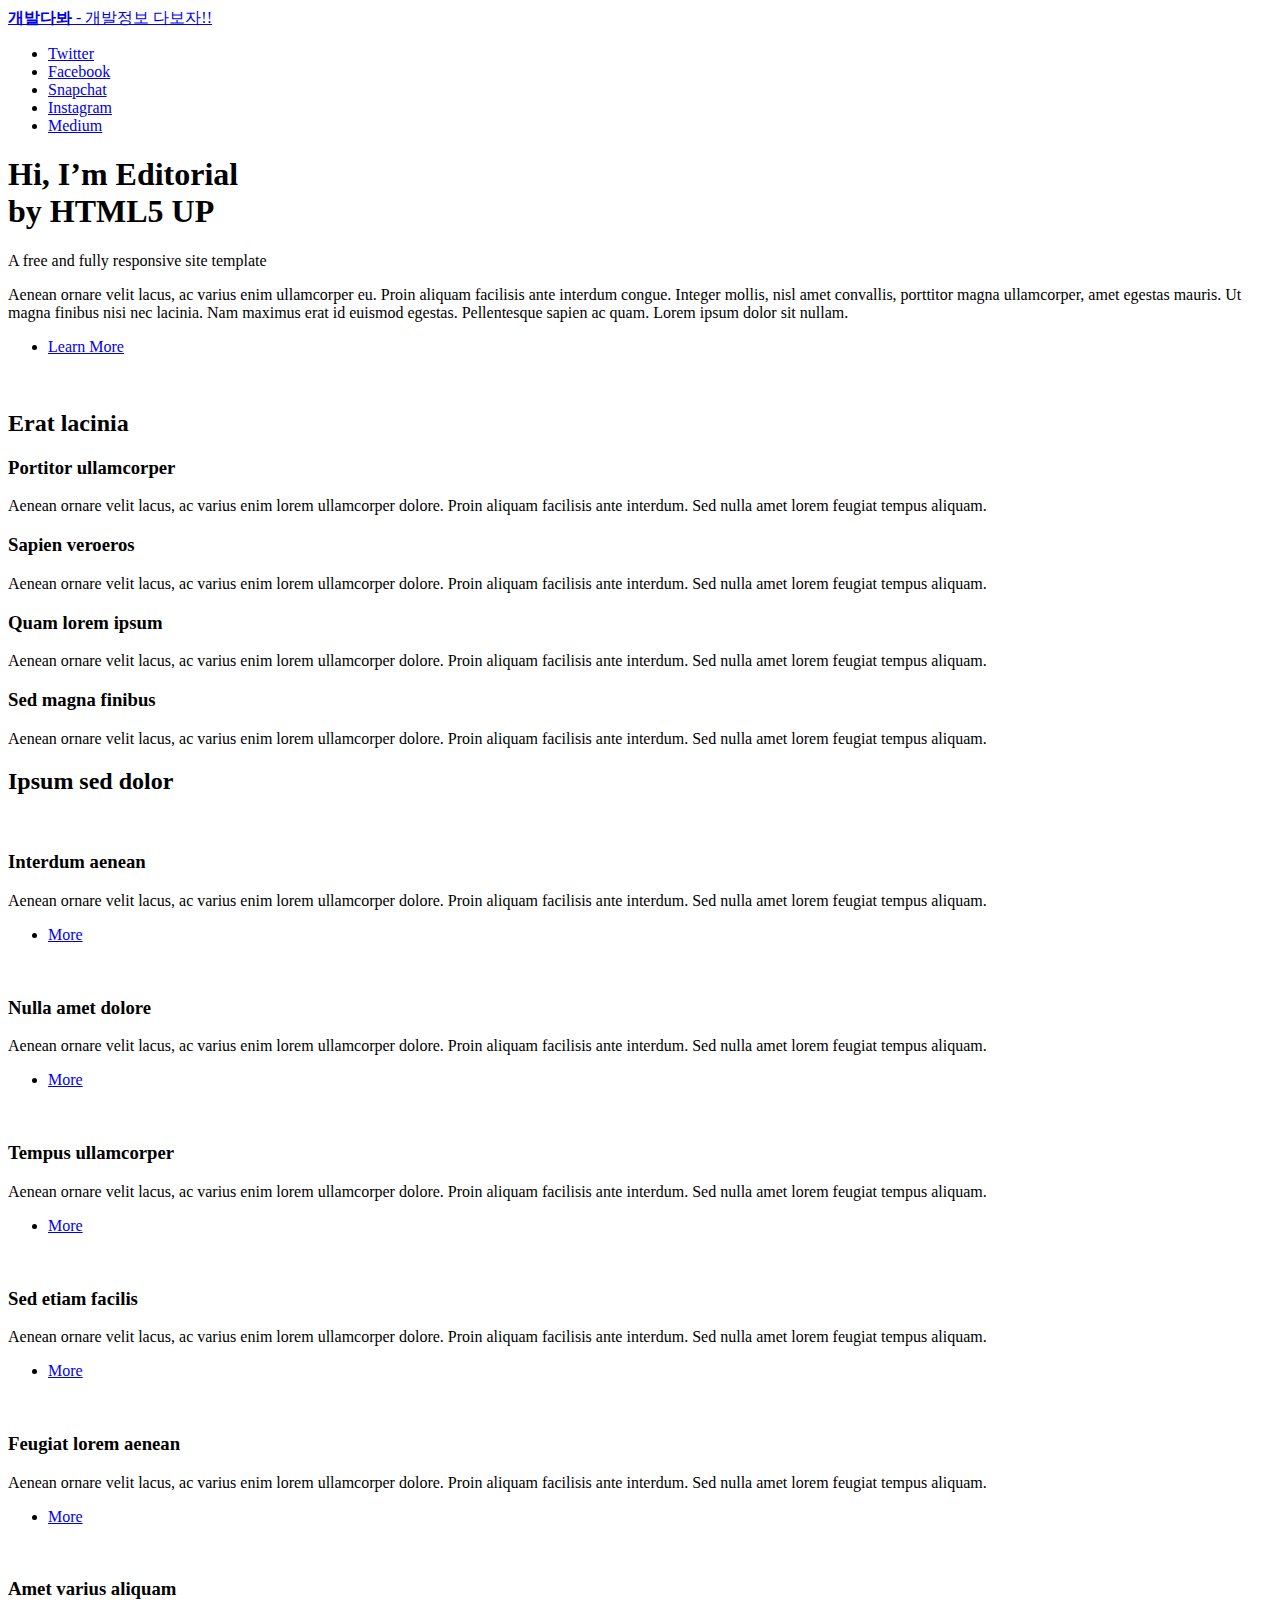
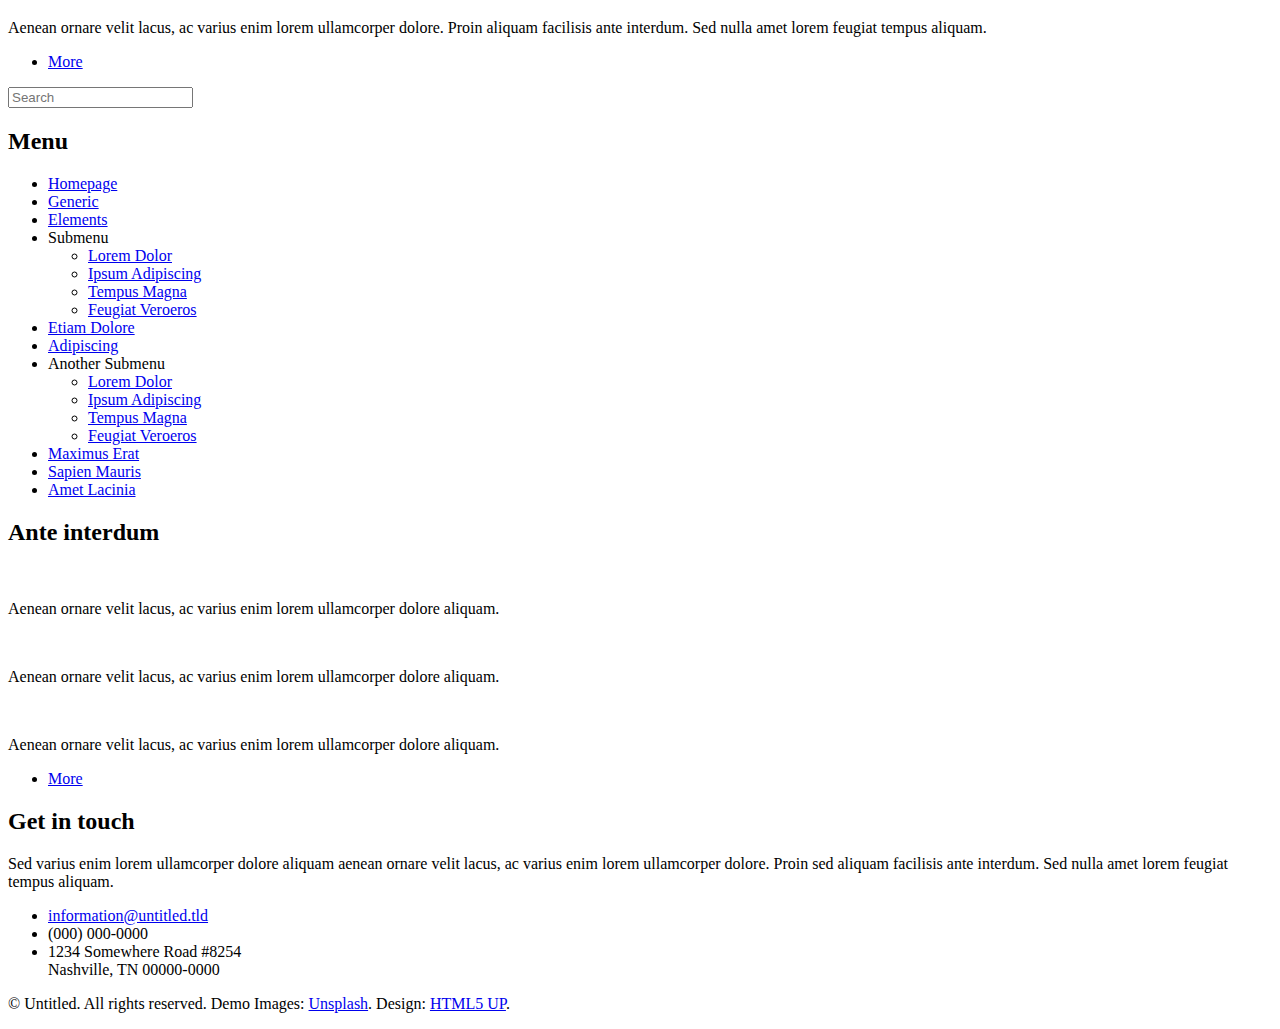
==== index.html @ 536d9185 "init" ====
<!DOCTYPE HTML>
<!--
	Editorial by HTML5 UP
	html5up.net | @ajlkn
	Free for personal and commercial use under the CCA 3.0 license (html5up.net/license)
-->
<html>
	<head>
		<title>개발다봐</title>
		<meta charset="utf-8" />
		<meta name="viewport" content="width=device-width, initial-scale=1, user-scalable=no" />
		<!--[if lte IE 8]><script src="assets/js/ie/html5shiv.js"></script><![endif]-->
		<link rel="stylesheet" href="assets/css/main.css" />
		<!--[if lte IE 9]><link rel="stylesheet" href="assets/css/ie9.css" /><![endif]-->
		<!--[if lte IE 8]><link rel="stylesheet" href="assets/css/ie8.css" /><![endif]-->
	</head>
	<body>

		<!-- Wrapper -->
			<div id="wrapper">

				<!-- Main -->
					<div id="main">
						<div class="inner">

							<!-- Header -->
								<header id="header">
									<a href="index.html" class="logo"><strong>개발다봐</strong> - 개발정보 다보자!!</a>
									<ul class="icons">
										<li><a href="#" class="icon fa-twitter"><span class="label">Twitter</span></a></li>
										<li><a href="#" class="icon fa-facebook"><span class="label">Facebook</span></a></li>
										<li><a href="#" class="icon fa-snapchat-ghost"><span class="label">Snapchat</span></a></li>
										<li><a href="#" class="icon fa-instagram"><span class="label">Instagram</span></a></li>
										<li><a href="#" class="icon fa-medium"><span class="label">Medium</span></a></li>
									</ul>
								</header>

							<!-- Banner -->
								<section id="banner">
									<div class="content">
										<header>
											<h1>Hi, I’m Editorial<br />
											by HTML5 UP</h1>
											<p>A free and fully responsive site template</p>
										</header>
										<p>Aenean ornare velit lacus, ac varius enim ullamcorper eu. Proin aliquam facilisis ante interdum congue. Integer mollis, nisl amet convallis, porttitor magna ullamcorper, amet egestas mauris. Ut magna finibus nisi nec lacinia. Nam maximus erat id euismod egestas. Pellentesque sapien ac quam. Lorem ipsum dolor sit nullam.</p>
										<ul class="actions">
											<li><a href="#" class="button big">Learn More</a></li>
										</ul>
									</div>
									<span class="image object">
										<img src="images/pic10.jpg" alt="" />
									</span>
								</section>

							<!-- Section -->
								<section>
									<header class="major">
										<h2>Erat lacinia</h2>
									</header>
									<div class="features">
										<article>
											<span class="icon fa-diamond"></span>
											<div class="content">
												<h3>Portitor ullamcorper</h3>
												<p>Aenean ornare velit lacus, ac varius enim lorem ullamcorper dolore. Proin aliquam facilisis ante interdum. Sed nulla amet lorem feugiat tempus aliquam.</p>
											</div>
										</article>
										<article>
											<span class="icon fa-paper-plane"></span>
											<div class="content">
												<h3>Sapien veroeros</h3>
												<p>Aenean ornare velit lacus, ac varius enim lorem ullamcorper dolore. Proin aliquam facilisis ante interdum. Sed nulla amet lorem feugiat tempus aliquam.</p>
											</div>
										</article>
										<article>
											<span class="icon fa-rocket"></span>
											<div class="content">
												<h3>Quam lorem ipsum</h3>
												<p>Aenean ornare velit lacus, ac varius enim lorem ullamcorper dolore. Proin aliquam facilisis ante interdum. Sed nulla amet lorem feugiat tempus aliquam.</p>
											</div>
										</article>
										<article>
											<span class="icon fa-signal"></span>
											<div class="content">
												<h3>Sed magna finibus</h3>
												<p>Aenean ornare velit lacus, ac varius enim lorem ullamcorper dolore. Proin aliquam facilisis ante interdum. Sed nulla amet lorem feugiat tempus aliquam.</p>
											</div>
										</article>
									</div>
								</section>

							<!-- Section -->
								<section>
									<header class="major">
										<h2>Ipsum sed dolor</h2>
									</header>
									<div class="posts">
										<article>
											<a href="#" class="image"><img src="images/pic01.jpg" alt="" /></a>
											<h3>Interdum aenean</h3>
											<p>Aenean ornare velit lacus, ac varius enim lorem ullamcorper dolore. Proin aliquam facilisis ante interdum. Sed nulla amet lorem feugiat tempus aliquam.</p>
											<ul class="actions">
												<li><a href="#" class="button">More</a></li>
											</ul>
										</article>
										<article>
											<a href="#" class="image"><img src="images/pic02.jpg" alt="" /></a>
											<h3>Nulla amet dolore</h3>
											<p>Aenean ornare velit lacus, ac varius enim lorem ullamcorper dolore. Proin aliquam facilisis ante interdum. Sed nulla amet lorem feugiat tempus aliquam.</p>
											<ul class="actions">
												<li><a href="#" class="button">More</a></li>
											</ul>
										</article>
										<article>
											<a href="#" class="image"><img src="images/pic03.jpg" alt="" /></a>
											<h3>Tempus ullamcorper</h3>
											<p>Aenean ornare velit lacus, ac varius enim lorem ullamcorper dolore. Proin aliquam facilisis ante interdum. Sed nulla amet lorem feugiat tempus aliquam.</p>
											<ul class="actions">
												<li><a href="#" class="button">More</a></li>
											</ul>
										</article>
										<article>
											<a href="#" class="image"><img src="images/pic04.jpg" alt="" /></a>
											<h3>Sed etiam facilis</h3>
											<p>Aenean ornare velit lacus, ac varius enim lorem ullamcorper dolore. Proin aliquam facilisis ante interdum. Sed nulla amet lorem feugiat tempus aliquam.</p>
											<ul class="actions">
												<li><a href="#" class="button">More</a></li>
											</ul>
										</article>
										<article>
											<a href="#" class="image"><img src="images/pic05.jpg" alt="" /></a>
											<h3>Feugiat lorem aenean</h3>
											<p>Aenean ornare velit lacus, ac varius enim lorem ullamcorper dolore. Proin aliquam facilisis ante interdum. Sed nulla amet lorem feugiat tempus aliquam.</p>
											<ul class="actions">
												<li><a href="#" class="button">More</a></li>
											</ul>
										</article>
										<article>
											<a href="#" class="image"><img src="images/pic06.jpg" alt="" /></a>
											<h3>Amet varius aliquam</h3>
											<p>Aenean ornare velit lacus, ac varius enim lorem ullamcorper dolore. Proin aliquam facilisis ante interdum. Sed nulla amet lorem feugiat tempus aliquam.</p>
											<ul class="actions">
												<li><a href="#" class="button">More</a></li>
											</ul>
										</article>
									</div>
								</section>

						</div>
					</div>

				<!-- Sidebar -->
					<div id="sidebar">
						<div class="inner">

							<!-- Search -->
								<section id="search" class="alt">
									<form method="post" action="#">
										<input type="text" name="query" id="query" placeholder="Search" />
									</form>
								</section>

							<!-- Menu -->
								<nav id="menu">
									<header class="major">
										<h2>Menu</h2>
									</header>
									<ul>
										<li><a href="index.html">Homepage</a></li>
										<li><a href="generic.html">Generic</a></li>
										<li><a href="elements.html">Elements</a></li>
										<li>
											<span class="opener">Submenu</span>
											<ul>
												<li><a href="#">Lorem Dolor</a></li>
												<li><a href="#">Ipsum Adipiscing</a></li>
												<li><a href="#">Tempus Magna</a></li>
												<li><a href="#">Feugiat Veroeros</a></li>
											</ul>
										</li>
										<li><a href="#">Etiam Dolore</a></li>
										<li><a href="#">Adipiscing</a></li>
										<li>
											<span class="opener">Another Submenu</span>
											<ul>
												<li><a href="#">Lorem Dolor</a></li>
												<li><a href="#">Ipsum Adipiscing</a></li>
												<li><a href="#">Tempus Magna</a></li>
												<li><a href="#">Feugiat Veroeros</a></li>
											</ul>
										</li>
										<li><a href="#">Maximus Erat</a></li>
										<li><a href="#">Sapien Mauris</a></li>
										<li><a href="#">Amet Lacinia</a></li>
									</ul>
								</nav>

							<!-- Section -->
								<section>
									<header class="major">
										<h2>Ante interdum</h2>
									</header>
									<div class="mini-posts">
										<article>
											<a href="#" class="image"><img src="images/pic07.jpg" alt="" /></a>
											<p>Aenean ornare velit lacus, ac varius enim lorem ullamcorper dolore aliquam.</p>
										</article>
										<article>
											<a href="#" class="image"><img src="images/pic08.jpg" alt="" /></a>
											<p>Aenean ornare velit lacus, ac varius enim lorem ullamcorper dolore aliquam.</p>
										</article>
										<article>
											<a href="#" class="image"><img src="images/pic09.jpg" alt="" /></a>
											<p>Aenean ornare velit lacus, ac varius enim lorem ullamcorper dolore aliquam.</p>
										</article>
									</div>
									<ul class="actions">
										<li><a href="#" class="button">More</a></li>
									</ul>
								</section>

							<!-- Section -->
								<section>
									<header class="major">
										<h2>Get in touch</h2>
									</header>
									<p>Sed varius enim lorem ullamcorper dolore aliquam aenean ornare velit lacus, ac varius enim lorem ullamcorper dolore. Proin sed aliquam facilisis ante interdum. Sed nulla amet lorem feugiat tempus aliquam.</p>
									<ul class="contact">
										<li class="fa-envelope-o"><a href="#">information@untitled.tld</a></li>
										<li class="fa-phone">(000) 000-0000</li>
										<li class="fa-home">1234 Somewhere Road #8254<br />
										Nashville, TN 00000-0000</li>
									</ul>
								</section>

							<!-- Footer -->
								<footer id="footer">
									<p class="copyright">&copy; Untitled. All rights reserved. Demo Images: <a href="https://unsplash.com">Unsplash</a>. Design: <a href="https://html5up.net">HTML5 UP</a>.</p>
								</footer>

						</div>
					</div>

			</div>

		<!-- Scripts -->
			<script src="assets/js/jquery.min.js"></script>
			<script src="assets/js/skel.min.js"></script>
			<script src="assets/js/util.js"></script>
			<!--[if lte IE 8]><script src="assets/js/ie/respond.min.js"></script><![endif]-->
			<script src="assets/js/main.js"></script>

	</body>
</html>
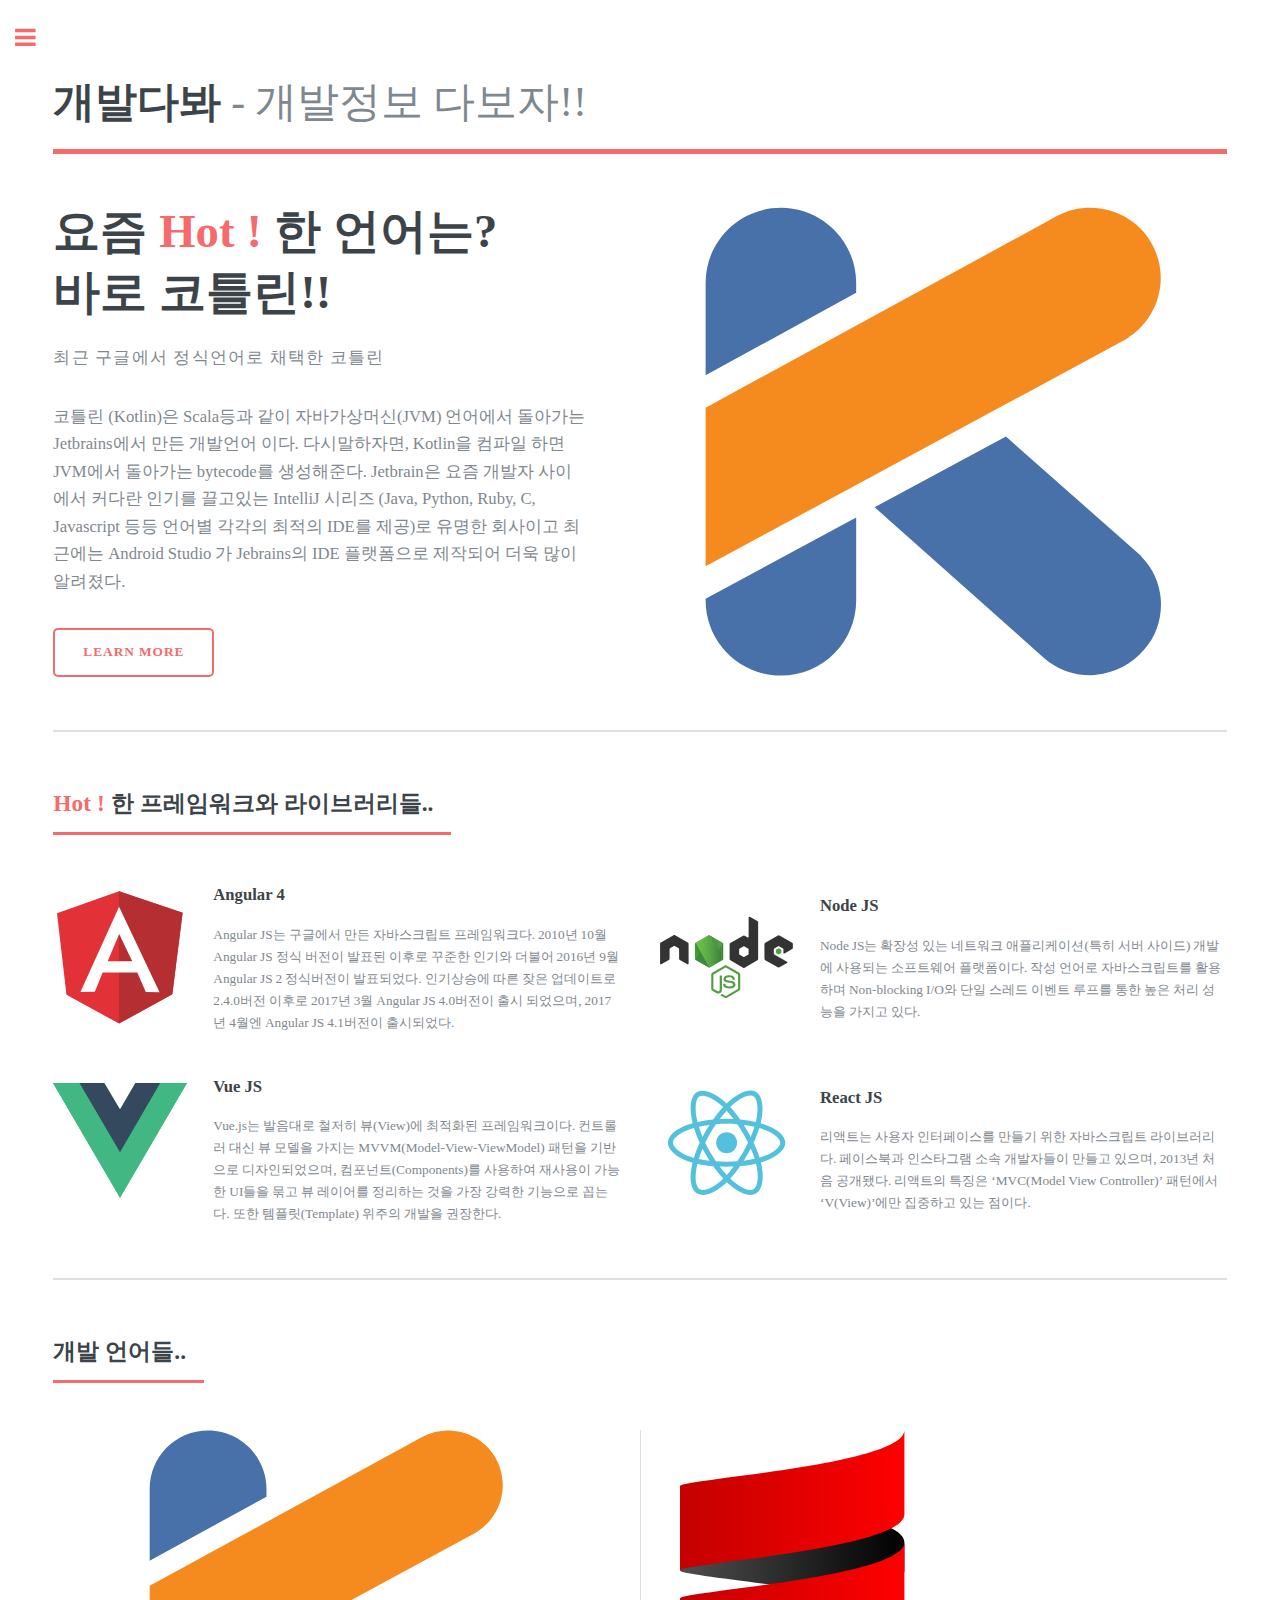
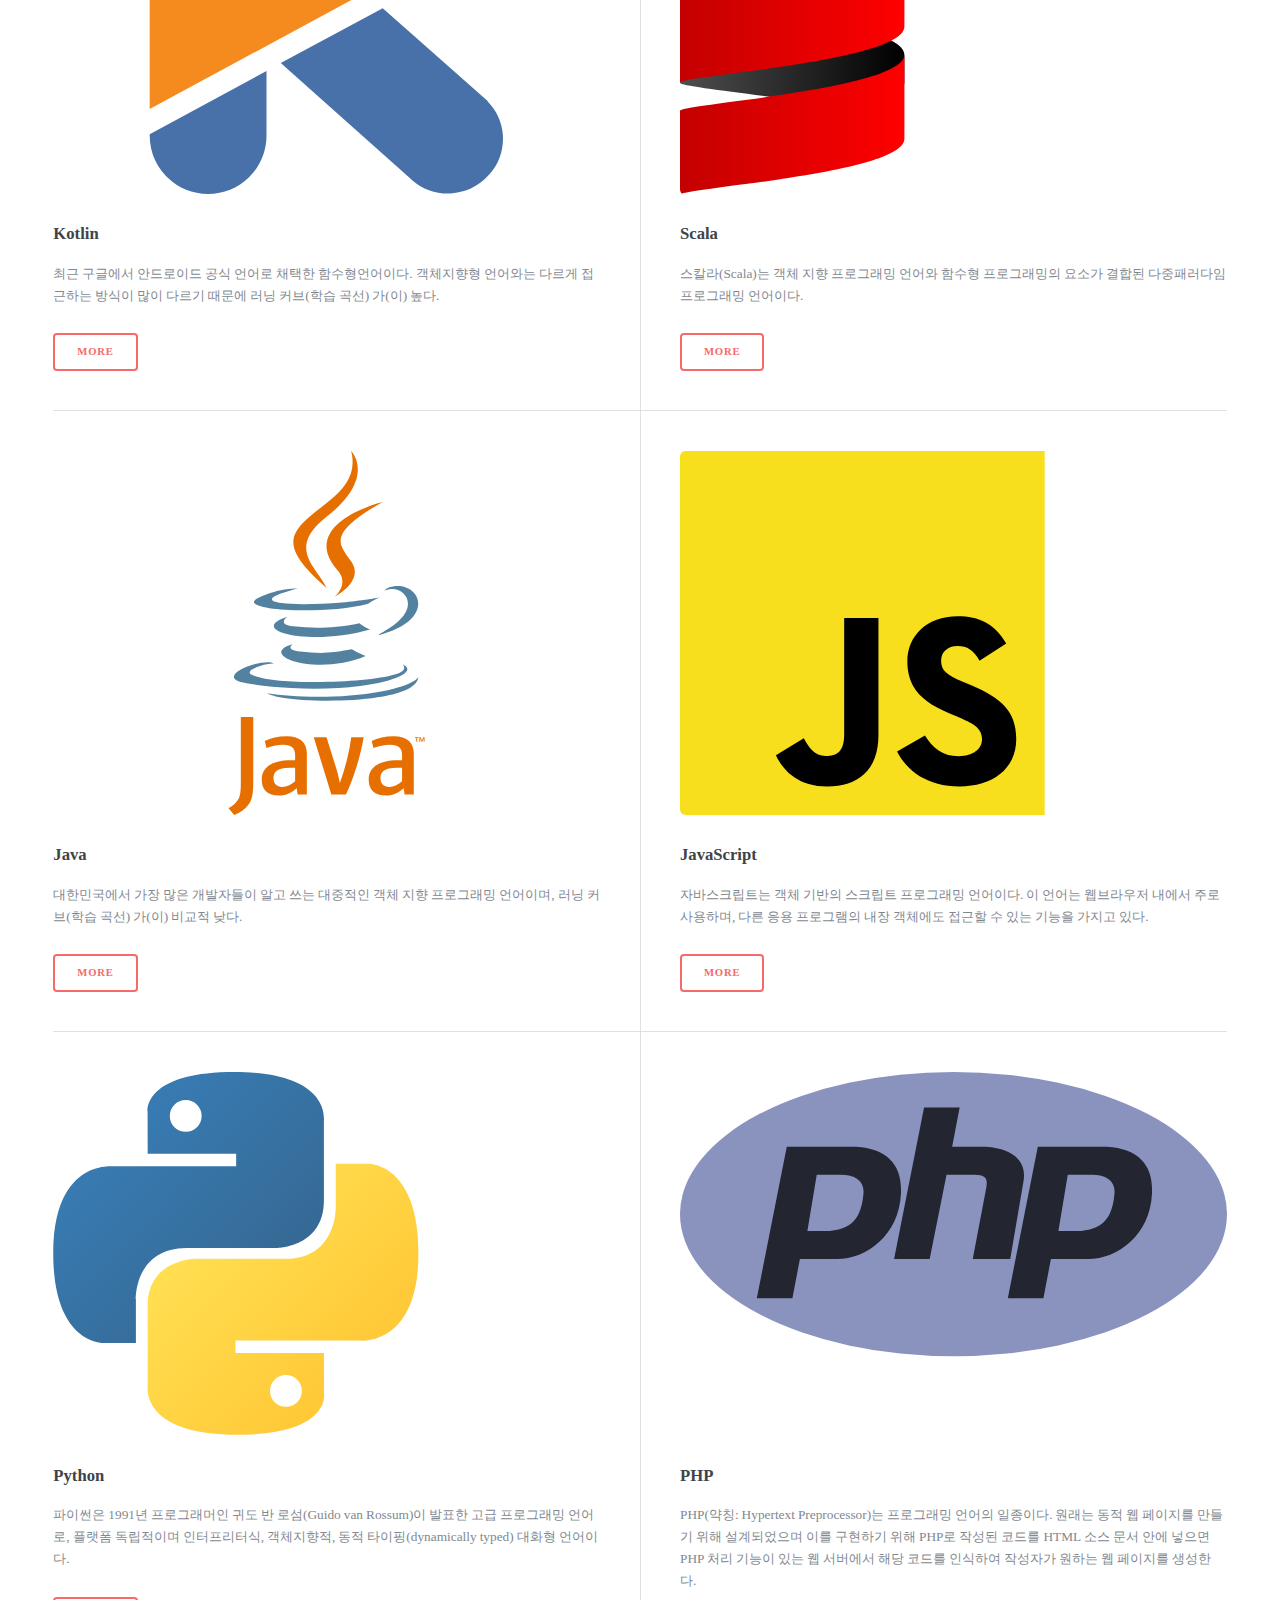
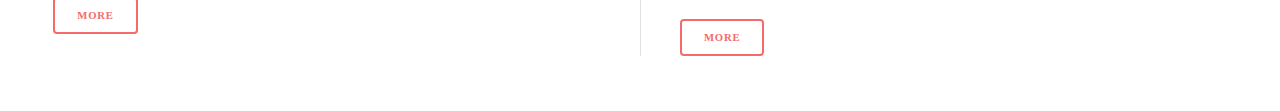
==== commit f1283fc1: "Complted to load index.html" ====
--- a/index.html
+++ b/index.html
@@ -5,251 +5,326 @@
 	Free for personal and commercial use under the CCA 3.0 license (html5up.net/license)
 -->
 <html>
-	<head>
-		<title>개발다봐</title>
-		<meta charset="utf-8" />
-		<meta name="viewport" content="width=device-width, initial-scale=1, user-scalable=no" />
-		<!--[if lte IE 8]><script src="assets/js/ie/html5shiv.js"></script><![endif]-->
-		<link rel="stylesheet" href="assets/css/main.css" />
-		<!--[if lte IE 9]><link rel="stylesheet" href="assets/css/ie9.css" /><![endif]-->
-		<!--[if lte IE 8]><link rel="stylesheet" href="assets/css/ie8.css" /><![endif]-->
-	</head>
-	<body>
-
-		<!-- Wrapper -->
-			<div id="wrapper">
-
-				<!-- Main -->
-					<div id="main">
-						<div class="inner">
-
-							<!-- Header -->
-								<header id="header">
-									<a href="index.html" class="logo"><strong>개발다봐</strong> - 개발정보 다보자!!</a>
-									<ul class="icons">
-										<li><a href="#" class="icon fa-twitter"><span class="label">Twitter</span></a></li>
-										<li><a href="#" class="icon fa-facebook"><span class="label">Facebook</span></a></li>
-										<li><a href="#" class="icon fa-snapchat-ghost"><span class="label">Snapchat</span></a></li>
-										<li><a href="#" class="icon fa-instagram"><span class="label">Instagram</span></a></li>
-										<li><a href="#" class="icon fa-medium"><span class="label">Medium</span></a></li>
-									</ul>
-								</header>
-
-							<!-- Banner -->
-								<section id="banner">
-									<div class="content">
-										<header>
-											<h1>Hi, I’m Editorial<br />
-											by HTML5 UP</h1>
-											<p>A free and fully responsive site template</p>
-										</header>
-										<p>Aenean ornare velit lacus, ac varius enim ullamcorper eu. Proin aliquam facilisis ante interdum congue. Integer mollis, nisl amet convallis, porttitor magna ullamcorper, amet egestas mauris. Ut magna finibus nisi nec lacinia. Nam maximus erat id euismod egestas. Pellentesque sapien ac quam. Lorem ipsum dolor sit nullam.</p>
-										<ul class="actions">
-											<li><a href="#" class="button big">Learn More</a></li>
-										</ul>
-									</div>
-									<span class="image object">
-										<img src="images/pic10.jpg" alt="" />
+<head>
+    <title>개발다봐</title>
+    <meta charset="utf-8"/>
+    <meta name="viewport" content="width=device-width, initial-scale=1, user-scalable=no"/>
+    <!--[if lte IE 8]>
+    <script src="assets/js/ie/html5shiv.js"></script><![endif]-->
+    <link rel="stylesheet" href="assets/css/main.css"/>
+    <!--[if lte IE 9]>
+    <link rel="stylesheet" href="assets/css/ie9.css"/><![endif]-->
+    <!--[if lte IE 8]>
+    <link rel="stylesheet" href="assets/css/ie8.css"/><![endif]-->
+</head>
+<body>
+
+<!-- Wrapper -->
+<div id="wrapper">
+
+    <!-- Main -->
+    <div id="main">
+        <div class="inner">
+
+            <!-- Header -->
+            <header id="header">
+                <a href="index.html" class="logo"><strong>개발다봐</strong> - 개발정보 다보자!!</a>
+                <!--<ul class="icons">
+                    <li><a href="#" class="icon fa-twitter"><span class="label">Twitter</span></a></li>
+                    <li><a href="#" class="icon fa-facebook"><span class="label">Facebook</span></a></li>
+                    <li><a href="#" class="icon fa-snapchat-ghost"><span class="label">Snapchat</span></a></li>
+                    <li><a href="#" class="icon fa-instagram"><span class="label">Instagram</span></a></li>
+                    <li><a href="#" class="icon fa-medium"><span class="label">Medium</span></a></li>
+                </ul>-->
+            </header>
+
+            <!-- Banner -->
+            <section id="banner">
+                <div class="content">
+                    <header>
+                        <h1>요즘 <strong>Hot !</strong> 한 언어는?<br/>
+                            바로 코틀린!!</h1>
+                        <p>최근 구글에서 정식언어로 채택한 코틀린</p>
+                    </header>
+                    <p>코틀린 (Kotlin)은 Scala등과 같이 자바가상머신(JVM) 언어에서 돌아가는 Jetbrains에서 만든 개발언어 이다. 다시말하자면, Kotlin을 컴파일 하면
+                        JVM에서 돌아가는 bytecode를 생성해준다. Jetbrain은 요즘 개발자 사이에서 커다란 인기를 끌고있는 IntelliJ 시리즈 (Java, Python, Ruby,
+                        C, Javascript 등등 언어별 각각의 최적의 IDE를 제공)로 유명한 회사이고 최근에는 Android Studio 가 Jebrains의 IDE 플랫폼으로 제작되어
+                        더욱 많이 알려졌다. </p>
+                    <ul class="actions">
+                        <li><a href="https://blog.jetbrains.com/kotlin/" target="_blank" class="button big">Learn
+                            More</a></li>
+                    </ul>
+                </div>
+                <span class="image object">
+                                        <a href="https://blog.jetbrains.com/kotlin/" target="_blank">
+                                            <img src="images/kotlin.svg" alt=""/>
+                                        </a>
 									</span>
-								</section>
-
-							<!-- Section -->
-								<section>
-									<header class="major">
-										<h2>Erat lacinia</h2>
-									</header>
-									<div class="features">
-										<article>
-											<span class="icon fa-diamond"></span>
-											<div class="content">
-												<h3>Portitor ullamcorper</h3>
-												<p>Aenean ornare velit lacus, ac varius enim lorem ullamcorper dolore. Proin aliquam facilisis ante interdum. Sed nulla amet lorem feugiat tempus aliquam.</p>
-											</div>
-										</article>
-										<article>
-											<span class="icon fa-paper-plane"></span>
-											<div class="content">
-												<h3>Sapien veroeros</h3>
-												<p>Aenean ornare velit lacus, ac varius enim lorem ullamcorper dolore. Proin aliquam facilisis ante interdum. Sed nulla amet lorem feugiat tempus aliquam.</p>
-											</div>
-										</article>
-										<article>
-											<span class="icon fa-rocket"></span>
-											<div class="content">
-												<h3>Quam lorem ipsum</h3>
-												<p>Aenean ornare velit lacus, ac varius enim lorem ullamcorper dolore. Proin aliquam facilisis ante interdum. Sed nulla amet lorem feugiat tempus aliquam.</p>
-											</div>
-										</article>
-										<article>
-											<span class="icon fa-signal"></span>
-											<div class="content">
-												<h3>Sed magna finibus</h3>
-												<p>Aenean ornare velit lacus, ac varius enim lorem ullamcorper dolore. Proin aliquam facilisis ante interdum. Sed nulla amet lorem feugiat tempus aliquam.</p>
-											</div>
-										</article>
-									</div>
-								</section>
-
-							<!-- Section -->
-								<section>
-									<header class="major">
-										<h2>Ipsum sed dolor</h2>
-									</header>
-									<div class="posts">
-										<article>
-											<a href="#" class="image"><img src="images/pic01.jpg" alt="" /></a>
-											<h3>Interdum aenean</h3>
-											<p>Aenean ornare velit lacus, ac varius enim lorem ullamcorper dolore. Proin aliquam facilisis ante interdum. Sed nulla amet lorem feugiat tempus aliquam.</p>
-											<ul class="actions">
-												<li><a href="#" class="button">More</a></li>
-											</ul>
-										</article>
-										<article>
-											<a href="#" class="image"><img src="images/pic02.jpg" alt="" /></a>
-											<h3>Nulla amet dolore</h3>
-											<p>Aenean ornare velit lacus, ac varius enim lorem ullamcorper dolore. Proin aliquam facilisis ante interdum. Sed nulla amet lorem feugiat tempus aliquam.</p>
-											<ul class="actions">
-												<li><a href="#" class="button">More</a></li>
-											</ul>
-										</article>
-										<article>
-											<a href="#" class="image"><img src="images/pic03.jpg" alt="" /></a>
-											<h3>Tempus ullamcorper</h3>
-											<p>Aenean ornare velit lacus, ac varius enim lorem ullamcorper dolore. Proin aliquam facilisis ante interdum. Sed nulla amet lorem feugiat tempus aliquam.</p>
-											<ul class="actions">
-												<li><a href="#" class="button">More</a></li>
-											</ul>
-										</article>
-										<article>
-											<a href="#" class="image"><img src="images/pic04.jpg" alt="" /></a>
-											<h3>Sed etiam facilis</h3>
-											<p>Aenean ornare velit lacus, ac varius enim lorem ullamcorper dolore. Proin aliquam facilisis ante interdum. Sed nulla amet lorem feugiat tempus aliquam.</p>
-											<ul class="actions">
-												<li><a href="#" class="button">More</a></li>
-											</ul>
-										</article>
-										<article>
-											<a href="#" class="image"><img src="images/pic05.jpg" alt="" /></a>
-											<h3>Feugiat lorem aenean</h3>
-											<p>Aenean ornare velit lacus, ac varius enim lorem ullamcorper dolore. Proin aliquam facilisis ante interdum. Sed nulla amet lorem feugiat tempus aliquam.</p>
-											<ul class="actions">
-												<li><a href="#" class="button">More</a></li>
-											</ul>
-										</article>
-										<article>
-											<a href="#" class="image"><img src="images/pic06.jpg" alt="" /></a>
-											<h3>Amet varius aliquam</h3>
-											<p>Aenean ornare velit lacus, ac varius enim lorem ullamcorper dolore. Proin aliquam facilisis ante interdum. Sed nulla amet lorem feugiat tempus aliquam.</p>
-											<ul class="actions">
-												<li><a href="#" class="button">More</a></li>
-											</ul>
-										</article>
-									</div>
-								</section>
-
-						</div>
-					</div>
-
-				<!-- Sidebar -->
-					<div id="sidebar">
-						<div class="inner">
-
-							<!-- Search -->
-								<section id="search" class="alt">
-									<form method="post" action="#">
-										<input type="text" name="query" id="query" placeholder="Search" />
-									</form>
-								</section>
-
-							<!-- Menu -->
-								<nav id="menu">
-									<header class="major">
-										<h2>Menu</h2>
-									</header>
-									<ul>
-										<li><a href="index.html">Homepage</a></li>
-										<li><a href="generic.html">Generic</a></li>
-										<li><a href="elements.html">Elements</a></li>
-										<li>
-											<span class="opener">Submenu</span>
-											<ul>
-												<li><a href="#">Lorem Dolor</a></li>
-												<li><a href="#">Ipsum Adipiscing</a></li>
-												<li><a href="#">Tempus Magna</a></li>
-												<li><a href="#">Feugiat Veroeros</a></li>
-											</ul>
-										</li>
-										<li><a href="#">Etiam Dolore</a></li>
-										<li><a href="#">Adipiscing</a></li>
-										<li>
-											<span class="opener">Another Submenu</span>
-											<ul>
-												<li><a href="#">Lorem Dolor</a></li>
-												<li><a href="#">Ipsum Adipiscing</a></li>
-												<li><a href="#">Tempus Magna</a></li>
-												<li><a href="#">Feugiat Veroeros</a></li>
-											</ul>
-										</li>
-										<li><a href="#">Maximus Erat</a></li>
-										<li><a href="#">Sapien Mauris</a></li>
-										<li><a href="#">Amet Lacinia</a></li>
-									</ul>
-								</nav>
-
-							<!-- Section -->
-								<section>
-									<header class="major">
-										<h2>Ante interdum</h2>
-									</header>
-									<div class="mini-posts">
-										<article>
-											<a href="#" class="image"><img src="images/pic07.jpg" alt="" /></a>
-											<p>Aenean ornare velit lacus, ac varius enim lorem ullamcorper dolore aliquam.</p>
-										</article>
-										<article>
-											<a href="#" class="image"><img src="images/pic08.jpg" alt="" /></a>
-											<p>Aenean ornare velit lacus, ac varius enim lorem ullamcorper dolore aliquam.</p>
-										</article>
-										<article>
-											<a href="#" class="image"><img src="images/pic09.jpg" alt="" /></a>
-											<p>Aenean ornare velit lacus, ac varius enim lorem ullamcorper dolore aliquam.</p>
-										</article>
-									</div>
-									<ul class="actions">
-										<li><a href="#" class="button">More</a></li>
-									</ul>
-								</section>
-
-							<!-- Section -->
-								<section>
-									<header class="major">
-										<h2>Get in touch</h2>
-									</header>
-									<p>Sed varius enim lorem ullamcorper dolore aliquam aenean ornare velit lacus, ac varius enim lorem ullamcorper dolore. Proin sed aliquam facilisis ante interdum. Sed nulla amet lorem feugiat tempus aliquam.</p>
-									<ul class="contact">
-										<li class="fa-envelope-o"><a href="#">information@untitled.tld</a></li>
-										<li class="fa-phone">(000) 000-0000</li>
-										<li class="fa-home">1234 Somewhere Road #8254<br />
-										Nashville, TN 00000-0000</li>
-									</ul>
-								</section>
-
-							<!-- Footer -->
-								<footer id="footer">
-									<p class="copyright">&copy; Untitled. All rights reserved. Demo Images: <a href="https://unsplash.com">Unsplash</a>. Design: <a href="https://html5up.net">HTML5 UP</a>.</p>
-								</footer>
-
-						</div>
-					</div>
-
-			</div>
-
-		<!-- Scripts -->
-			<script src="assets/js/jquery.min.js"></script>
-			<script src="assets/js/skel.min.js"></script>
-			<script src="assets/js/util.js"></script>
-			<!--[if lte IE 8]><script src="assets/js/ie/respond.min.js"></script><![endif]-->
-			<script src="assets/js/main.js"></script>
-
-	</body>
+            </section>
+
+            <!-- Section -->
+            <section>
+                <header class="major">
+                    <h2><strong>Hot !</strong> 한 프레임워크와 라이브러리들..</h2>
+                </header>
+                <div class="features">
+                    <article>
+                        <img class="icon" src="images/angular.svg" alt=""/>
+                        <div class="content">
+                            <a href="http://angularjs.blogspot.kr/2017/03/angular-400-now-available.html" target="_blank">
+                                <h3>Angular 4</h3>
+                            </a>
+                            <p>Angular JS는 구글에서 만든 자바스크립트 프레임워크다. 2010년 10월 Angular JS 정식 버전이 발표된 이후로 꾸준한 인기와 더불어
+                                2016년 9월 Angular JS 2 정식버전이 발표되었다. 인기상승에 따른 잦은 업데이트로 2.4.0버전 이후로 2017년 3월 Angular JS 4.0버전이
+                                출시 되었으며, 2017년 4월엔 Angular JS 4.1버전이 출시되었다.</p>
+                        </div>
+                    </article>
+                    <article>
+                        <img class="icon" src="images/nodejs.svg" alt=""/>
+                        <div class="content">
+                            <a href="https://nodejs.org/ko/" target="_blank">
+                                <h3>Node JS</h3>
+                            </a>
+                            <p>Node JS는 확장성 있는 네트워크 애플리케이션(특히 서버 사이드) 개발에 사용되는 소프트웨어 플랫폼이다.
+                                작성 언어로 자바스크립트를 활용하며 Non-blocking I/O와 단일 스레드 이벤트 루프를 통한 높은 처리 성능을 가지고 있다.</p>
+                        </div>
+                    </article>
+                    <article>
+                        <img class="icon" src="images/vue.svg" alt=""/>
+                        <div class="content">
+                            <a href="https://vuejs.org/" target="_blank">
+                                <h3>Vue JS</h3>
+                            </a>
+                            <p>Vue.js는 발음대로 철저히 뷰(View)에 최적화된 프레임워크이다.
+                                컨트롤러 대신 뷰 모델을 가지는 MVVM(Model-View-ViewModel) 패턴을 기반으로 디자인되었으며,
+                                컴포넌트(Components)를 사용하여 재사용이 가능한 UI들을 묶고 뷰 레이어를 정리하는 것을 가장 강력한 기능으로 꼽는다.
+                                또한 템플릿(Template) 위주의 개발을 권장한다.</p>
+                        </div>
+                    </article>
+                    <article>
+                        <img class="icon" src="images/react.svg" alt=""/>
+                        <div class="content">
+                            <a href="https://facebook.github.io/react/" target="_blank">
+                                <h3>React JS</h3>
+                            </a>
+                            <p>리액트는 사용자 인터페이스를 만들기 위한 자바스크립트 라이브러리다.
+                                페이스북과 인스타그램 소속 개발자들이 만들고 있으며, 2013년 처음 공개됐다.
+                                리액트의 특징은 ‘MVC(Model View Controller)’ 패턴에서 ‘V(View)’에만 집중하고 있는 점이다.</p>
+                        </div>
+                    </article>
+                </div>
+            </section>
+
+            <!-- Section -->
+            <section>
+                <header class="major">
+                    <h2>개발 언어들..</h2>
+                </header>
+                <div class="posts">
+                    <article>
+                        <a href="#" class="image"><img src="images/kotlin_2.svg" alt=""/></a>
+                        <h3>Kotlin</h3>
+                        <p>최근 구글에서 안드로이드 공식 언어로 채택한 함수형언어이다. 객체지향형 언어와는 다르게 접근하는 방식이 많이
+                        다르기 때문에 러닝 커브(학습 곡선) 가(이) 높다.</p>
+                        <ul class="actions">
+                            <li><a href="#" class="button">More</a></li>
+                        </ul>
+                    </article>
+                    <article>
+                        <a href="#" class="image"><img src="images/scala.svg" alt=""/></a>
+                        <h3>Scala</h3>
+                        <p>스칼라(Scala)는 객체 지향 프로그래밍 언어와 함수형 프로그래밍의 요소가 결합된 다중패러다임 프로그래밍 언어이다.</p>
+                        <ul class="actions">
+                            <li><a href="#" class="button">More</a></li>
+                        </ul>
+                    </article>
+                    <article>
+                        <a href="#" class="image"><img src="images/java.svg" alt=""/></a>
+                        <h3>Java</h3>
+                        <p>대한민국에서 가장 많은 개발자들이 알고 쓰는 대중적인 객체 지향 프로그래밍 언어이며,
+                        러닝 커브(학습 곡선) 가(이) 비교적 낮다.</p>
+                        <ul class="actions">
+                            <li><a href="#" class="button">More</a></li>
+                        </ul>
+                    </article>
+                    <article>
+                        <a href="#" class="image"><img src="images/javascript.svg" alt=""/></a>
+                        <h3>JavaScript</h3>
+                        <p>자바스크립트는 객체 기반의 스크립트 프로그래밍 언어이다.
+                            이 언어는 웹브라우저 내에서 주로 사용하며, 다른 응용 프로그램의 내장 객체에도 접근할 수 있는 기능을 가지고 있다.</p>
+                        <ul class="actions">
+                            <li><a href="#" class="button">More</a></li>
+                        </ul>
+                    </article>
+                    <article>
+                        <a href="#" class="image"><img src="images/python.svg" alt=""/></a>
+                        <h3>Python</h3>
+                        <p>파이썬은 1991년 프로그래머인 귀도 반 로섬(Guido van Rossum)이 발표한 고급 프로그래밍 언어로,
+                            플랫폼 독립적이며 인터프리터식, 객체지향적, 동적 타이핑(dynamically typed) 대화형 언어이다.</p>
+                        <ul class="actions">
+                            <li><a href="#" class="button">More</a></li>
+                        </ul>
+                    </article>
+                    <article>
+                        <a href="#" class="image"><img src="images/php.svg" alt=""/></a>
+                        <h3>PHP</h3>
+                        <p>PHP(약칭: Hypertext Preprocessor)는 프로그래밍 언어의 일종이다.
+                            원래는 동적 웹 페이지를 만들기 위해 설계되었으며 이를 구현하기 위해 PHP로 작성된 코드를
+                            HTML 소스 문서 안에 넣으면 PHP 처리 기능이 있는 웹 서버에서 해당 코드를 인식하여 작성자가
+                            원하는 웹 페이지를 생성한다.</p>
+                        <ul class="actions">
+                            <li><a href="#" class="button">More</a></li>
+                        </ul>
+                    </article>
+                </div>
+            </section>
+
+        </div>
+    </div>
+
+    <!-- Sidebar -->
+    <div id="sidebar">
+        <div class="inner">
+
+            <!-- Search -->
+            <section id="search" class="alt">
+                <form method="post" action="#">
+                    <input type="text" name="query" id="query" placeholder="Search"/>
+                </form>
+            </section>
+
+            <!-- Menu -->
+            <nav id="menu">
+                <header class="major">
+                    <h2>Menu</h2>
+                </header>
+                <ul>
+                    <li><a href="index.html">Homepage</a></li>
+                    <li><a href="generic.html">Generic</a></li>
+                    <li><a href="elements.html">Elements</a></li>
+                    <li>
+                        <span class="opener">Kotlin</span>
+                        <ul>
+                            <li><a href="#">A</a></li>
+                            <li><a href="#">B</a></li>
+                            <li><a href="#">C</a></li>
+                            <li><a href="#">D</a></li>
+                        </ul>
+                    </li>
+                    <li>
+                        <span class="opener">Scala</span>
+                        <ul>
+                            <li><a href="#">A</a></li>
+                            <li><a href="#">B</a></li>
+                            <li><a href="#">C</a></li>
+                            <li><a href="#">D</a></li>
+                        </ul>
+                    </li>
+                    <li>
+                        <span class="opener">Java</span>
+                        <ul>
+                            <li><a href="#">A</a></li>
+                            <li><a href="#">B</a></li>
+                            <li><a href="#">C</a></li>
+                            <li><a href="#">D</a></li>
+                        </ul>
+                    </li>
+                    <li>
+                        <span class="opener">JavaScript</span>
+                        <ul>
+                            <li><a href="#">A</a></li>
+                            <li><a href="#">B</a></li>
+                            <li><a href="#">C</a></li>
+                            <li><a href="#">D</a></li>
+                        </ul>
+                    </li>
+                    <li>
+                        <span class="opener">Python</span>
+                        <ul>
+                            <li><a href="#">A</a></li>
+                            <li><a href="#">B</a></li>
+                            <li><a href="#">C</a></li>
+                            <li><a href="#">D</a></li>
+                        </ul>
+                    </li>
+                    <li>
+                        <span class="opener">PHP</span>
+                        <ul>
+                            <li><a href="#">A</a></li>
+                            <li><a href="#">B</a></li>
+                            <li><a href="#">C</a></li>
+                            <li><a href="#">D</a></li>
+                        </ul>
+                    </li>
+                </ul>
+            </nav>
+
+            <!-- Section -->
+            <section>
+                <header class="major">
+                    <h2>개발 작업물</h2>
+                </header>
+                <div class="mini-posts">
+                    <article>
+                        <a href="https://play.google.com/store/apps/details?id=com.jjsoft.android.simplescheduler&hl=ko"
+                           class="image"><img src="images/simple_scheduler.webp" alt=""/></a>
+                        <p>안드로이드 어플 - 심간표(심플 시간표)</p>
+                    </article>
+                    <!--<article>
+                        <a href="#" class="image"><img src="images/pic08.jpg" alt=""/></a>
+                        <p>안드로이드 어플</p>
+                    </article>
+                    <article>
+                        <a href="#" class="image"><img src="images/pic09.jpg" alt=""/></a>
+                        <p>안드로이드 어플 - 심간표</p>
+                    </article>-->
+                </div>
+                <!--<ul class="actions">
+                    <li><a href="#" class="button">More</a></li>
+                </ul>-->
+            </section>
+
+            <!-- Section -->
+            <section>
+                <header class="major">
+                    <h2>개발자 정보</h2>
+                </header>
+                <p>가천대학교를 다니는 컴퓨터공학과 학생입니다. IT 산업체를 다니며 실력을 쌓았습니다.</p>
+                <div> 사용 경력 <br/>
+                    Microsoft SQL Server, MySQL, MariaDB, PostgreSQL, SQLite ..
+                    PowerBuilder 프로그램 전문적으로 개발 및 유지보수 능숙
+                    Android App(안드로이드 앱) 전문적으로 개발 및 유지보수 가능
+                    윈도우프로그램 (C#...etc) 개발 및 유지보수 가능
+                    HTML, CSS, Java(Spring Framework), JavaScript, PHP 개발 및 유지보수 가능
+                    Scala(Play Framework), Kotlin(Android) 개발 및 유지보수 가능
+                    ERP, WMS, SAP 등의 기업용 프로그램과의 연동 경험 다수 보유</div>
+                <br/>
+                <ul class="contact">
+                    <li class="fa-envelope-o"><a href="#">jerryjung2929@gmail.com</a></li>
+                    <li class="fa-phone">(010) 0000-0000</li>
+                    <li class="fa-home">대한민국 경기도 수원시<br/>
+                        어딘가..
+                    </li>
+                </ul>
+            </section>
+
+            <!-- Footer -->
+            <footer id="footer">
+                <p class="copyright">&copy; <a href="https://html5up.net">HTML5 UP</a> 에서 제공하는 오픈소스 템플릿을 사용하였습니다.</p>
+            </footer>
+
+        </div>
+    </div>
+
+</div>
+
+<!-- Scripts -->
+<script src="assets/js/jquery.min.js"></script>
+<script src="assets/js/skel.min.js"></script>
+<script src="assets/js/util.js"></script>
+<!--[if lte IE 8]>
+<script src="assets/js/ie/respond.min.js"></script><![endif]-->
+<script src="assets/js/main.js"></script>
+
+</body>
 </html>--- a/assets/css/main.css
+++ b/assets/css/main.css
@@ -0,0 +1,4578 @@
+@import url(font-awesome.min.css);
+@import url("https://fonts.googleapis.com/css?family=Open+Sans:400,600,400italic,600italic|Roboto+Slab:400,700");
+
+/*
+	Editorial by HTML5 UP
+	html5up.net | @ajlkn
+	Free for personal and commercial use under the CCA 3.0 license (html5up.net/license)
+*/
+
+/* Reset */
+
+html, body, div, span, applet, object, iframe, h1, h2, h3, h4, h5, h6, p, blockquote, pre, a, abbr, acronym, address, big, cite, code, del, dfn, em, img, ins, kbd, q, s, samp, small, strike, strong, sub, sup, tt, var, b, u, i, center, dl, dt, dd, ol, ul, li, fieldset, form, label, legend, table, caption, tbody, tfoot, thead, tr, th, td, article, aside, canvas, details, embed, figure, figcaption, footer, header, hgroup, menu, nav, output, ruby, section, summary, time, mark, audio, video {
+    margin: 0;
+    padding: 0;
+    border: 0;
+    font-size: 100%;
+    font: inherit;
+    vertical-align: baseline;
+}
+
+article, aside, details, figcaption, figure, footer, header, hgroup, menu, nav, section {
+    display: block;
+}
+
+body {
+    line-height: 1;
+}
+
+ol, ul {
+    list-style: none;
+}
+
+blockquote, q {
+    quotes: none;
+}
+
+blockquote:before, blockquote:after, q:before, q:after {
+    content: '';
+    content: none;
+}
+
+table {
+    border-collapse: collapse;
+    border-spacing: 0;
+}
+
+body {
+    -webkit-text-size-adjust: none;
+}
+
+/* Box Model */
+
+*, *:before, *:after {
+    -moz-box-sizing: border-box;
+    -webkit-box-sizing: border-box;
+    box-sizing: border-box;
+}
+
+/* Grid */
+
+.row {
+    border-bottom: solid 1px transparent;
+    -moz-box-sizing: border-box;
+    -webkit-box-sizing: border-box;
+    box-sizing: border-box;
+}
+
+.row > * {
+    float: left;
+    -moz-box-sizing: border-box;
+    -webkit-box-sizing: border-box;
+    box-sizing: border-box;
+}
+
+.row:after, .row:before {
+    content: '';
+    display: block;
+    clear: both;
+    height: 0;
+}
+
+.row.uniform > * > :first-child {
+    margin-top: 0;
+}
+
+.row.uniform > * > :last-child {
+    margin-bottom: 0;
+}
+
+.row.\30 \25 > * {
+    padding: 0 0 0 0em;
+}
+
+.row.\30 \25 {
+    margin: 0 0 -1px 0em;
+}
+
+.row.uniform.\30 \25 > * {
+    padding: 0em 0 0 0em;
+}
+
+.row.uniform.\30 \25 {
+    margin: 0em 0 -1px 0em;
+}
+
+.row > * {
+    padding: 0 0 0 1.5em;
+}
+
+.row {
+    margin: 0 0 -1px -1.5em;
+}
+
+.row.uniform > * {
+    padding: 1.5em 0 0 1.5em;
+}
+
+.row.uniform {
+    margin: -1.5em 0 -1px -1.5em;
+}
+
+.row.\32
+
+00
+\25 > * {
+    padding: 0 0 0 3em;
+}
+
+.row.\32
+
+00
+\25 {
+    margin: 0 0 -1px -3em;
+}
+
+.row.uniform.\32
+
+00
+\25 > * {
+    padding: 3em 0 0 3em;
+}
+
+.row.uniform.\32
+
+00
+\25 {
+    margin: -3em 0 -1px -3em;
+}
+
+.row.\31
+
+50
+\25 > * {
+    padding: 0 0 0 2.25em;
+}
+
+.row.\31
+
+50
+\25 {
+    margin: 0 0 -1px -2.25em;
+}
+
+.row.uniform.\31
+
+50
+\25 > * {
+    padding: 2.25em 0 0 2.25em;
+}
+
+.row.uniform.\31
+
+50
+\25 {
+    margin: -2.25em 0 -1px -2.25em;
+}
+
+.row.\35
+
+0
+\25 > * {
+    padding: 0 0 0 0.75em;
+}
+
+.row.\35
+
+0
+\25 {
+    margin: 0 0 -1px -0.75em;
+}
+
+.row.uniform.\35
+
+0
+\25 > * {
+    padding: 0.75em 0 0 0.75em;
+}
+
+.row.uniform.\35
+
+0
+\25 {
+    margin: -0.75em 0 -1px -0.75em;
+}
+
+.row.\32
+
+5
+\25 > * {
+    padding: 0 0 0 0.375em;
+}
+
+.row.\32
+
+5
+\25 {
+    margin: 0 0 -1px -0.375em;
+}
+
+.row.uniform.\32
+
+5
+\25 > * {
+    padding: 0.375em 0 0 0.375em;
+}
+
+.row.uniform.\32
+
+5
+\25 {
+    margin: -0.375em 0 -1px -0.375em;
+}
+
+.\31
+
+2
+u, .\31
+
+2
+u\24 {
+    width: 100%;
+    clear: none;
+    margin-left: 0;
+}
+
+.\31
+
+1
+u, .\31
+
+1
+u\24 {
+    width: 91.6666666667%;
+    clear: none;
+    margin-left: 0;
+}
+
+.\31
+
+0
+u, .\31
+
+0
+u\24 {
+    width: 83.3333333333%;
+    clear: none;
+    margin-left: 0;
+}
+
+.\39 u, .\39 u\24 {
+    width: 75%;
+    clear: none;
+    margin-left: 0;
+}
+
+.\38 u, .\38 u\24 {
+    width: 66.6666666667%;
+    clear: none;
+    margin-left: 0;
+}
+
+.\37 u, .\37 u\24 {
+    width: 58.3333333333%;
+    clear: none;
+    margin-left: 0;
+}
+
+.\36 u, .\36 u\24 {
+    width: 50%;
+    clear: none;
+    margin-left: 0;
+}
+
+.\35 u, .\35 u\24 {
+    width: 41.6666666667%;
+    clear: none;
+    margin-left: 0;
+}
+
+.\34 u, .\34 u\24 {
+    width: 33.3333333333%;
+    clear: none;
+    margin-left: 0;
+}
+
+.\33 u, .\33 u\24 {
+    width: 25%;
+    clear: none;
+    margin-left: 0;
+}
+
+.\32 u, .\32 u\24 {
+    width: 16.6666666667%;
+    clear: none;
+    margin-left: 0;
+}
+
+.\31 u, .\31 u\24 {
+    width: 8.3333333333%;
+    clear: none;
+    margin-left: 0;
+}
+
+.\31
+
+2
+u\24 + *,
+.\31
+
+1
+u\24 + *,
+.\31
+
+0
+u\24 + *,
+.\39 u\24 + *,
+.\38 u\24 + *,
+.\37 u\24 + *,
+.\36 u\24 + *,
+.\35 u\24 + *,
+.\34 u\24 + *,
+.\33 u\24 + *,
+.\32 u\24 + *,
+.\31 u\24 + * {
+    clear: left;
+}
+
+.\-11u {
+    margin-left: 91.66667%;
+}
+
+.\-10u {
+    margin-left: 83.33333%;
+}
+
+.\-9u {
+    margin-left: 75%;
+}
+
+.\-8u {
+    margin-left: 66.66667%;
+}
+
+.\-7u {
+    margin-left: 58.33333%;
+}
+
+.\-6u {
+    margin-left: 50%;
+}
+
+.\-5u {
+    margin-left: 41.66667%;
+}
+
+.\-4u {
+    margin-left: 33.33333%;
+}
+
+.\-3u {
+    margin-left: 25%;
+}
+
+.\-2u {
+    margin-left: 16.66667%;
+}
+
+.\-1u {
+    margin-left: 8.33333%;
+}
+
+@media screen and (max-width: 1680px) {
+
+    .row > * {
+        padding: 0 0 0 1.5em;
+    }
+
+    .row {
+        margin: 0 0 -1px -1.5em;
+    }
+
+    .row.uniform > * {
+        padding: 1.5em 0 0 1.5em;
+    }
+
+    .row.uniform {
+        margin: -1.5em 0 -1px -1.5em;
+    }
+
+    .row.\32
+
+00\25 > * {
+      padding: 0 0 0 3em;
+  }
+
+    .row.\32
+
+00\25 {
+      margin: 0 0 -1px -3em;
+  }
+
+    .row.uniform.\32
+
+00\25 > * {
+      padding: 3em 0 0 3em;
+  }
+
+    .row.uniform.\32
+
+00\25 {
+      margin: -3em 0 -1px -3em;
+  }
+
+    .row.\31
+
+50\25 > * {
+      padding: 0 0 0 2.25em;
+  }
+
+    .row.\31
+
+50\25 {
+      margin: 0 0 -1px -2.25em;
+  }
+
+    .row.uniform.\31
+
+50\25 > * {
+      padding: 2.25em 0 0 2.25em;
+  }
+
+    .row.uniform.\31
+
+50\25 {
+      margin: -2.25em 0 -1px -2.25em;
+  }
+
+    .row.\35
+
+0\25 > * {
+     padding: 0 0 0 0.75em;
+ }
+
+    .row.\35
+
+0\25 {
+     margin: 0 0 -1px -0.75em;
+ }
+
+    .row.uniform.\35
+
+0\25 > * {
+     padding: 0.75em 0 0 0.75em;
+ }
+
+    .row.uniform.\35
+
+0\25 {
+     margin: -0.75em 0 -1px -0.75em;
+ }
+
+    .row.\32
+
+5\25 > * {
+     padding: 0 0 0 0.375em;
+ }
+
+    .row.\32
+
+5\25 {
+     margin: 0 0 -1px -0.375em;
+ }
+
+    .row.uniform.\32
+
+5\25 > * {
+     padding: 0.375em 0 0 0.375em;
+ }
+
+    .row.uniform.\32
+
+5\25 {
+     margin: -0.375em 0 -1px -0.375em;
+ }
+
+    .\31
+
+2u\28xlarge\29, .\31
+
+2u\24\28xlarge\29 {
+     width: 100%;
+     clear: none;
+     margin-left: 0;
+ }
+
+    .\31
+
+1u\28xlarge\29, .\31
+
+1u\24\28xlarge\29 {
+     width: 91.6666666667%;
+     clear: none;
+     margin-left: 0;
+ }
+
+    .\31
+
+0u\28xlarge\29, .\31
+
+0u\24\28xlarge\29 {
+     width: 83.3333333333%;
+     clear: none;
+     margin-left: 0;
+ }
+
+    .\39 u\28xlarge\29, .\39 u\24\28xlarge\29 {
+        width: 75%;
+        clear: none;
+        margin-left: 0;
+    }
+
+    .\38 u\28xlarge\29, .\38 u\24\28xlarge\29 {
+        width: 66.6666666667%;
+        clear: none;
+        margin-left: 0;
+    }
+
+    .\37 u\28xlarge\29, .\37 u\24\28xlarge\29 {
+        width: 58.3333333333%;
+        clear: none;
+        margin-left: 0;
+    }
+
+    .\36 u\28xlarge\29, .\36 u\24\28xlarge\29 {
+        width: 50%;
+        clear: none;
+        margin-left: 0;
+    }
+
+    .\35 u\28xlarge\29, .\35 u\24\28xlarge\29 {
+        width: 41.6666666667%;
+        clear: none;
+        margin-left: 0;
+    }
+
+    .\34 u\28xlarge\29, .\34 u\24\28xlarge\29 {
+        width: 33.3333333333%;
+        clear: none;
+        margin-left: 0;
+    }
+
+    .\33 u\28xlarge\29, .\33 u\24\28xlarge\29 {
+        width: 25%;
+        clear: none;
+        margin-left: 0;
+    }
+
+    .\32 u\28xlarge\29, .\32 u\24\28xlarge\29 {
+        width: 16.6666666667%;
+        clear: none;
+        margin-left: 0;
+    }
+
+    .\31 u\28xlarge\29, .\31 u\24\28xlarge\29 {
+        width: 8.3333333333%;
+        clear: none;
+        margin-left: 0;
+    }
+
+    .\31
+
+2u\24\28xlarge\29 + *,
+ .\31
+
+1u\24\28xlarge\29 + *,
+ .\31
+
+0u\24\28xlarge\29 + *,
+ .\39 u\24\28xlarge\29 + *,
+ .\38 u\24\28xlarge\29 + *,
+ .\37 u\24\28xlarge\29 + *,
+ .\36 u\24\28xlarge\29 + *,
+ .\35 u\24\28xlarge\29 + *,
+ .\34 u\24\28xlarge\29 + *,
+ .\33 u\24\28xlarge\29 + *,
+ .\32 u\24\28xlarge\29 + *,
+ .\31 u\24\28xlarge\29 + * {
+     clear: left;
+ }
+
+    .\-11u\28xlarge\29 {
+        margin-left: 91.66667%;
+    }
+
+    .\-10u\28xlarge\29 {
+        margin-left: 83.33333%;
+    }
+
+    .\-9u\28xlarge\29 {
+        margin-left: 75%;
+    }
+
+    .\-8u\28xlarge\29 {
+        margin-left: 66.66667%;
+    }
+
+    .\-7u\28xlarge\29 {
+        margin-left: 58.33333%;
+    }
+
+    .\-6u\28xlarge\29 {
+        margin-left: 50%;
+    }
+
+    .\-5u\28xlarge\29 {
+        margin-left: 41.66667%;
+    }
+
+    .\-4u\28xlarge\29 {
+        margin-left: 33.33333%;
+    }
+
+    .\-3u\28xlarge\29 {
+        margin-left: 25%;
+    }
+
+    .\-2u\28xlarge\29 {
+        margin-left: 16.66667%;
+    }
+
+    .\-1u\28xlarge\29 {
+        margin-left: 8.33333%;
+    }
+
+}
+
+@media screen and (max-width: 1280px) {
+
+    .row > * {
+        padding: 0 0 0 1.5em;
+    }
+
+    .row {
+        margin: 0 0 -1px -1.5em;
+    }
+
+    .row.uniform > * {
+        padding: 1.5em 0 0 1.5em;
+    }
+
+    .row.uniform {
+        margin: -1.5em 0 -1px -1.5em;
+    }
+
+    .row.\32
+
+00\25 > * {
+      padding: 0 0 0 3em;
+  }
+
+    .row.\32
+
+00\25 {
+      margin: 0 0 -1px -3em;
+  }
+
+    .row.uniform.\32
+
+00\25 > * {
+      padding: 3em 0 0 3em;
+  }
+
+    .row.uniform.\32
+
+00\25 {
+      margin: -3em 0 -1px -3em;
+  }
+
+    .row.\31
+
+50\25 > * {
+      padding: 0 0 0 2.25em;
+  }
+
+    .row.\31
+
+50\25 {
+      margin: 0 0 -1px -2.25em;
+  }
+
+    .row.uniform.\31
+
+50\25 > * {
+      padding: 2.25em 0 0 2.25em;
+  }
+
+    .row.uniform.\31
+
+50\25 {
+      margin: -2.25em 0 -1px -2.25em;
+  }
+
+    .row.\35
+
+0\25 > * {
+     padding: 0 0 0 0.75em;
+ }
+
+    .row.\35
+
+0\25 {
+     margin: 0 0 -1px -0.75em;
+ }
+
+    .row.uniform.\35
+
+0\25 > * {
+     padding: 0.75em 0 0 0.75em;
+ }
+
+    .row.uniform.\35
+
+0\25 {
+     margin: -0.75em 0 -1px -0.75em;
+ }
+
+    .row.\32
+
+5\25 > * {
+     padding: 0 0 0 0.375em;
+ }
+
+    .row.\32
+
+5\25 {
+     margin: 0 0 -1px -0.375em;
+ }
+
+    .row.uniform.\32
+
+5\25 > * {
+     padding: 0.375em 0 0 0.375em;
+ }
+
+    .row.uniform.\32
+
+5\25 {
+     margin: -0.375em 0 -1px -0.375em;
+ }
+
+    .\31
+
+2u\28large\29, .\31
+
+2u\24\28large\29 {
+     width: 100%;
+     clear: none;
+     margin-left: 0;
+ }
+
+    .\31
+
+1u\28large\29, .\31
+
+1u\24\28large\29 {
+     width: 91.6666666667%;
+     clear: none;
+     margin-left: 0;
+ }
+
+    .\31
+
+0u\28large\29, .\31
+
+0u\24\28large\29 {
+     width: 83.3333333333%;
+     clear: none;
+     margin-left: 0;
+ }
+
+    .\39 u\28large\29, .\39 u\24\28large\29 {
+        width: 75%;
+        clear: none;
+        margin-left: 0;
+    }
+
+    .\38 u\28large\29, .\38 u\24\28large\29 {
+        width: 66.6666666667%;
+        clear: none;
+        margin-left: 0;
+    }
+
+    .\37 u\28large\29, .\37 u\24\28large\29 {
+        width: 58.3333333333%;
+        clear: none;
+        margin-left: 0;
+    }
+
+    .\36 u\28large\29, .\36 u\24\28large\29 {
+        width: 50%;
+        clear: none;
+        margin-left: 0;
+    }
+
+    .\35 u\28large\29, .\35 u\24\28large\29 {
+        width: 41.6666666667%;
+        clear: none;
+        margin-left: 0;
+    }
+
+    .\34 u\28large\29, .\34 u\24\28large\29 {
+        width: 33.3333333333%;
+        clear: none;
+        margin-left: 0;
+    }
+
+    .\33 u\28large\29, .\33 u\24\28large\29 {
+        width: 25%;
+        clear: none;
+        margin-left: 0;
+    }
+
+    .\32 u\28large\29, .\32 u\24\28large\29 {
+        width: 16.6666666667%;
+        clear: none;
+        margin-left: 0;
+    }
+
+    .\31 u\28large\29, .\31 u\24\28large\29 {
+        width: 8.3333333333%;
+        clear: none;
+        margin-left: 0;
+    }
+
+    .\31
+
+2u\24\28large\29 + *,
+ .\31
+
+1u\24\28large\29 + *,
+ .\31
+
+0u\24\28large\29 + *,
+ .\39 u\24\28large\29 + *,
+ .\38 u\24\28large\29 + *,
+ .\37 u\24\28large\29 + *,
+ .\36 u\24\28large\29 + *,
+ .\35 u\24\28large\29 + *,
+ .\34 u\24\28large\29 + *,
+ .\33 u\24\28large\29 + *,
+ .\32 u\24\28large\29 + *,
+ .\31 u\24\28large\29 + * {
+     clear: left;
+ }
+
+    .\-11u\28large\29 {
+        margin-left: 91.66667%;
+    }
+
+    .\-10u\28large\29 {
+        margin-left: 83.33333%;
+    }
+
+    .\-9u\28large\29 {
+        margin-left: 75%;
+    }
+
+    .\-8u\28large\29 {
+        margin-left: 66.66667%;
+    }
+
+    .\-7u\28large\29 {
+        margin-left: 58.33333%;
+    }
+
+    .\-6u\28large\29 {
+        margin-left: 50%;
+    }
+
+    .\-5u\28large\29 {
+        margin-left: 41.66667%;
+    }
+
+    .\-4u\28large\29 {
+        margin-left: 33.33333%;
+    }
+
+    .\-3u\28large\29 {
+        margin-left: 25%;
+    }
+
+    .\-2u\28large\29 {
+        margin-left: 16.66667%;
+    }
+
+    .\-1u\28large\29 {
+        margin-left: 8.33333%;
+    }
+
+}
+
+@media screen and (max-width: 980px) {
+
+    .row > * {
+        padding: 0 0 0 1.5em;
+    }
+
+    .row {
+        margin: 0 0 -1px -1.5em;
+    }
+
+    .row.uniform > * {
+        padding: 1.5em 0 0 1.5em;
+    }
+
+    .row.uniform {
+        margin: -1.5em 0 -1px -1.5em;
+    }
+
+    .row.\32
+
+00\25 > * {
+      padding: 0 0 0 3em;
+  }
+
+    .row.\32
+
+00\25 {
+      margin: 0 0 -1px -3em;
+  }
+
+    .row.uniform.\32
+
+00\25 > * {
+      padding: 3em 0 0 3em;
+  }
+
+    .row.uniform.\32
+
+00\25 {
+      margin: -3em 0 -1px -3em;
+  }
+
+    .row.\31
+
+50\25 > * {
+      padding: 0 0 0 2.25em;
+  }
+
+    .row.\31
+
+50\25 {
+      margin: 0 0 -1px -2.25em;
+  }
+
+    .row.uniform.\31
+
+50\25 > * {
+      padding: 2.25em 0 0 2.25em;
+  }
+
+    .row.uniform.\31
+
+50\25 {
+      margin: -2.25em 0 -1px -2.25em;
+  }
+
+    .row.\35
+
+0\25 > * {
+     padding: 0 0 0 0.75em;
+ }
+
+    .row.\35
+
+0\25 {
+     margin: 0 0 -1px -0.75em;
+ }
+
+    .row.uniform.\35
+
+0\25 > * {
+     padding: 0.75em 0 0 0.75em;
+ }
+
+    .row.uniform.\35
+
+0\25 {
+     margin: -0.75em 0 -1px -0.75em;
+ }
+
+    .row.\32
+
+5\25 > * {
+     padding: 0 0 0 0.375em;
+ }
+
+    .row.\32
+
+5\25 {
+     margin: 0 0 -1px -0.375em;
+ }
+
+    .row.uniform.\32
+
+5\25 > * {
+     padding: 0.375em 0 0 0.375em;
+ }
+
+    .row.uniform.\32
+
+5\25 {
+     margin: -0.375em 0 -1px -0.375em;
+ }
+
+    .\31
+
+2u\28medium\29, .\31
+
+2u\24\28medium\29 {
+     width: 100%;
+     clear: none;
+     margin-left: 0;
+ }
+
+    .\31
+
+1u\28medium\29, .\31
+
+1u\24\28medium\29 {
+     width: 91.6666666667%;
+     clear: none;
+     margin-left: 0;
+ }
+
+    .\31
+
+0u\28medium\29, .\31
+
+0u\24\28medium\29 {
+     width: 83.3333333333%;
+     clear: none;
+     margin-left: 0;
+ }
+
+    .\39 u\28medium\29, .\39 u\24\28medium\29 {
+        width: 75%;
+        clear: none;
+        margin-left: 0;
+    }
+
+    .\38 u\28medium\29, .\38 u\24\28medium\29 {
+        width: 66.6666666667%;
+        clear: none;
+        margin-left: 0;
+    }
+
+    .\37 u\28medium\29, .\37 u\24\28medium\29 {
+        width: 58.3333333333%;
+        clear: none;
+        margin-left: 0;
+    }
+
+    .\36 u\28medium\29, .\36 u\24\28medium\29 {
+        width: 50%;
+        clear: none;
+        margin-left: 0;
+    }
+
+    .\35 u\28medium\29, .\35 u\24\28medium\29 {
+        width: 41.6666666667%;
+        clear: none;
+        margin-left: 0;
+    }
+
+    .\34 u\28medium\29, .\34 u\24\28medium\29 {
+        width: 33.3333333333%;
+        clear: none;
+        margin-left: 0;
+    }
+
+    .\33 u\28medium\29, .\33 u\24\28medium\29 {
+        width: 25%;
+        clear: none;
+        margin-left: 0;
+    }
+
+    .\32 u\28medium\29, .\32 u\24\28medium\29 {
+        width: 16.6666666667%;
+        clear: none;
+        margin-left: 0;
+    }
+
+    .\31 u\28medium\29, .\31 u\24\28medium\29 {
+        width: 8.3333333333%;
+        clear: none;
+        margin-left: 0;
+    }
+
+    .\31
+
+2u\24\28medium\29 + *,
+ .\31
+
+1u\24\28medium\29 + *,
+ .\31
+
+0u\24\28medium\29 + *,
+ .\39 u\24\28medium\29 + *,
+ .\38 u\24\28medium\29 + *,
+ .\37 u\24\28medium\29 + *,
+ .\36 u\24\28medium\29 + *,
+ .\35 u\24\28medium\29 + *,
+ .\34 u\24\28medium\29 + *,
+ .\33 u\24\28medium\29 + *,
+ .\32 u\24\28medium\29 + *,
+ .\31 u\24\28medium\29 + * {
+     clear: left;
+ }
+
+    .\-11u\28medium\29 {
+        margin-left: 91.66667%;
+    }
+
+    .\-10u\28medium\29 {
+        margin-left: 83.33333%;
+    }
+
+    .\-9u\28medium\29 {
+        margin-left: 75%;
+    }
+
+    .\-8u\28medium\29 {
+        margin-left: 66.66667%;
+    }
+
+    .\-7u\28medium\29 {
+        margin-left: 58.33333%;
+    }
+
+    .\-6u\28medium\29 {
+        margin-left: 50%;
+    }
+
+    .\-5u\28medium\29 {
+        margin-left: 41.66667%;
+    }
+
+    .\-4u\28medium\29 {
+        margin-left: 33.33333%;
+    }
+
+    .\-3u\28medium\29 {
+        margin-left: 25%;
+    }
+
+    .\-2u\28medium\29 {
+        margin-left: 16.66667%;
+    }
+
+    .\-1u\28medium\29 {
+        margin-left: 8.33333%;
+    }
+
+}
+
+@media screen and (max-width: 736px) {
+
+    .row > * {
+        padding: 0 0 0 1.5em;
+    }
+
+    .row {
+        margin: 0 0 -1px -1.5em;
+    }
+
+    .row.uniform > * {
+        padding: 1.5em 0 0 1.5em;
+    }
+
+    .row.uniform {
+        margin: -1.5em 0 -1px -1.5em;
+    }
+
+    .row.\32
+
+00\25 > * {
+      padding: 0 0 0 3em;
+  }
+
+    .row.\32
+
+00\25 {
+      margin: 0 0 -1px -3em;
+  }
+
+    .row.uniform.\32
+
+00\25 > * {
+      padding: 3em 0 0 3em;
+  }
+
+    .row.uniform.\32
+
+00\25 {
+      margin: -3em 0 -1px -3em;
+  }
+
+    .row.\31
+
+50\25 > * {
+      padding: 0 0 0 2.25em;
+  }
+
+    .row.\31
+
+50\25 {
+      margin: 0 0 -1px -2.25em;
+  }
+
+    .row.uniform.\31
+
+50\25 > * {
+      padding: 2.25em 0 0 2.25em;
+  }
+
+    .row.uniform.\31
+
+50\25 {
+      margin: -2.25em 0 -1px -2.25em;
+  }
+
+    .row.\35
+
+0\25 > * {
+     padding: 0 0 0 0.75em;
+ }
+
+    .row.\35
+
+0\25 {
+     margin: 0 0 -1px -0.75em;
+ }
+
+    .row.uniform.\35
+
+0\25 > * {
+     padding: 0.75em 0 0 0.75em;
+ }
+
+    .row.uniform.\35
+
+0\25 {
+     margin: -0.75em 0 -1px -0.75em;
+ }
+
+    .row.\32
+
+5\25 > * {
+     padding: 0 0 0 0.375em;
+ }
+
+    .row.\32
+
+5\25 {
+     margin: 0 0 -1px -0.375em;
+ }
+
+    .row.uniform.\32
+
+5\25 > * {
+     padding: 0.375em 0 0 0.375em;
+ }
+
+    .row.uniform.\32
+
+5\25 {
+     margin: -0.375em 0 -1px -0.375em;
+ }
+
+    .\31
+
+2u\28small\29, .\31
+
+2u\24\28small\29 {
+     width: 100%;
+     clear: none;
+     margin-left: 0;
+ }
+
+    .\31
+
+1u\28small\29, .\31
+
+1u\24\28small\29 {
+     width: 91.6666666667%;
+     clear: none;
+     margin-left: 0;
+ }
+
+    .\31
+
+0u\28small\29, .\31
+
+0u\24\28small\29 {
+     width: 83.3333333333%;
+     clear: none;
+     margin-left: 0;
+ }
+
+    .\39 u\28small\29, .\39 u\24\28small\29 {
+        width: 75%;
+        clear: none;
+        margin-left: 0;
+    }
+
+    .\38 u\28small\29, .\38 u\24\28small\29 {
+        width: 66.6666666667%;
+        clear: none;
+        margin-left: 0;
+    }
+
+    .\37 u\28small\29, .\37 u\24\28small\29 {
+        width: 58.3333333333%;
+        clear: none;
+        margin-left: 0;
+    }
+
+    .\36 u\28small\29, .\36 u\24\28small\29 {
+        width: 50%;
+        clear: none;
+        margin-left: 0;
+    }
+
+    .\35 u\28small\29, .\35 u\24\28small\29 {
+        width: 41.6666666667%;
+        clear: none;
+        margin-left: 0;
+    }
+
+    .\34 u\28small\29, .\34 u\24\28small\29 {
+        width: 33.3333333333%;
+        clear: none;
+        margin-left: 0;
+    }
+
+    .\33 u\28small\29, .\33 u\24\28small\29 {
+        width: 25%;
+        clear: none;
+        margin-left: 0;
+    }
+
+    .\32 u\28small\29, .\32 u\24\28small\29 {
+        width: 16.6666666667%;
+        clear: none;
+        margin-left: 0;
+    }
+
+    .\31 u\28small\29, .\31 u\24\28small\29 {
+        width: 8.3333333333%;
+        clear: none;
+        margin-left: 0;
+    }
+
+    .\31
+
+2u\24\28small\29 + *,
+ .\31
+
+1u\24\28small\29 + *,
+ .\31
+
+0u\24\28small\29 + *,
+ .\39 u\24\28small\29 + *,
+ .\38 u\24\28small\29 + *,
+ .\37 u\24\28small\29 + *,
+ .\36 u\24\28small\29 + *,
+ .\35 u\24\28small\29 + *,
+ .\34 u\24\28small\29 + *,
+ .\33 u\24\28small\29 + *,
+ .\32 u\24\28small\29 + *,
+ .\31 u\24\28small\29 + * {
+     clear: left;
+ }
+
+    .\-11u\28small\29 {
+        margin-left: 91.66667%;
+    }
+
+    .\-10u\28small\29 {
+        margin-left: 83.33333%;
+    }
+
+    .\-9u\28small\29 {
+        margin-left: 75%;
+    }
+
+    .\-8u\28small\29 {
+        margin-left: 66.66667%;
+    }
+
+    .\-7u\28small\29 {
+        margin-left: 58.33333%;
+    }
+
+    .\-6u\28small\29 {
+        margin-left: 50%;
+    }
+
+    .\-5u\28small\29 {
+        margin-left: 41.66667%;
+    }
+
+    .\-4u\28small\29 {
+        margin-left: 33.33333%;
+    }
+
+    .\-3u\28small\29 {
+        margin-left: 25%;
+    }
+
+    .\-2u\28small\29 {
+        margin-left: 16.66667%;
+    }
+
+    .\-1u\28small\29 {
+        margin-left: 8.33333%;
+    }
+
+}
+
+@media screen and (max-width: 480px) {
+
+    .row > * {
+        padding: 0 0 0 1.5em;
+    }
+
+    .row {
+        margin: 0 0 -1px -1.5em;
+    }
+
+    .row.uniform > * {
+        padding: 1.5em 0 0 1.5em;
+    }
+
+    .row.uniform {
+        margin: -1.5em 0 -1px -1.5em;
+    }
+
+    .row.\32
+
+00\25 > * {
+      padding: 0 0 0 3em;
+  }
+
+    .row.\32
+
+00\25 {
+      margin: 0 0 -1px -3em;
+  }
+
+    .row.uniform.\32
+
+00\25 > * {
+      padding: 3em 0 0 3em;
+  }
+
+    .row.uniform.\32
+
+00\25 {
+      margin: -3em 0 -1px -3em;
+  }
+
+    .row.\31
+
+50\25 > * {
+      padding: 0 0 0 2.25em;
+  }
+
+    .row.\31
+
+50\25 {
+      margin: 0 0 -1px -2.25em;
+  }
+
+    .row.uniform.\31
+
+50\25 > * {
+      padding: 2.25em 0 0 2.25em;
+  }
+
+    .row.uniform.\31
+
+50\25 {
+      margin: -2.25em 0 -1px -2.25em;
+  }
+
+    .row.\35
+
+0\25 > * {
+     padding: 0 0 0 0.75em;
+ }
+
+    .row.\35
+
+0\25 {
+     margin: 0 0 -1px -0.75em;
+ }
+
+    .row.uniform.\35
+
+0\25 > * {
+     padding: 0.75em 0 0 0.75em;
+ }
+
+    .row.uniform.\35
+
+0\25 {
+     margin: -0.75em 0 -1px -0.75em;
+ }
+
+    .row.\32
+
+5\25 > * {
+     padding: 0 0 0 0.375em;
+ }
+
+    .row.\32
+
+5\25 {
+     margin: 0 0 -1px -0.375em;
+ }
+
+    .row.uniform.\32
+
+5\25 > * {
+     padding: 0.375em 0 0 0.375em;
+ }
+
+    .row.uniform.\32
+
+5\25 {
+     margin: -0.375em 0 -1px -0.375em;
+ }
+
+    .\31
+
+2u\28xsmall\29, .\31
+
+2u\24\28xsmall\29 {
+     width: 100%;
+     clear: none;
+     margin-left: 0;
+ }
+
+    .\31
+
+1u\28xsmall\29, .\31
+
+1u\24\28xsmall\29 {
+     width: 91.6666666667%;
+     clear: none;
+     margin-left: 0;
+ }
+
+    .\31
+
+0u\28xsmall\29, .\31
+
+0u\24\28xsmall\29 {
+     width: 83.3333333333%;
+     clear: none;
+     margin-left: 0;
+ }
+
+    .\39 u\28xsmall\29, .\39 u\24\28xsmall\29 {
+        width: 75%;
+        clear: none;
+        margin-left: 0;
+    }
+
+    .\38 u\28xsmall\29, .\38 u\24\28xsmall\29 {
+        width: 66.6666666667%;
+        clear: none;
+        margin-left: 0;
+    }
+
+    .\37 u\28xsmall\29, .\37 u\24\28xsmall\29 {
+        width: 58.3333333333%;
+        clear: none;
+        margin-left: 0;
+    }
+
+    .\36 u\28xsmall\29, .\36 u\24\28xsmall\29 {
+        width: 50%;
+        clear: none;
+        margin-left: 0;
+    }
+
+    .\35 u\28xsmall\29, .\35 u\24\28xsmall\29 {
+        width: 41.6666666667%;
+        clear: none;
+        margin-left: 0;
+    }
+
+    .\34 u\28xsmall\29, .\34 u\24\28xsmall\29 {
+        width: 33.3333333333%;
+        clear: none;
+        margin-left: 0;
+    }
+
+    .\33 u\28xsmall\29, .\33 u\24\28xsmall\29 {
+        width: 25%;
+        clear: none;
+        margin-left: 0;
+    }
+
+    .\32 u\28xsmall\29, .\32 u\24\28xsmall\29 {
+        width: 16.6666666667%;
+        clear: none;
+        margin-left: 0;
+    }
+
+    .\31 u\28xsmall\29, .\31 u\24\28xsmall\29 {
+        width: 8.3333333333%;
+        clear: none;
+        margin-left: 0;
+    }
+
+    .\31
+
+2u\24\28xsmall\29 + *,
+ .\31
+
+1u\24\28xsmall\29 + *,
+ .\31
+
+0u\24\28xsmall\29 + *,
+ .\39 u\24\28xsmall\29 + *,
+ .\38 u\24\28xsmall\29 + *,
+ .\37 u\24\28xsmall\29 + *,
+ .\36 u\24\28xsmall\29 + *,
+ .\35 u\24\28xsmall\29 + *,
+ .\34 u\24\28xsmall\29 + *,
+ .\33 u\24\28xsmall\29 + *,
+ .\32 u\24\28xsmall\29 + *,
+ .\31 u\24\28xsmall\29 + * {
+     clear: left;
+ }
+
+    .\-11u\28xsmall\29 {
+        margin-left: 91.66667%;
+    }
+
+    .\-10u\28xsmall\29 {
+        margin-left: 83.33333%;
+    }
+
+    .\-9u\28xsmall\29 {
+        margin-left: 75%;
+    }
+
+    .\-8u\28xsmall\29 {
+        margin-left: 66.66667%;
+    }
+
+    .\-7u\28xsmall\29 {
+        margin-left: 58.33333%;
+    }
+
+    .\-6u\28xsmall\29 {
+        margin-left: 50%;
+    }
+
+    .\-5u\28xsmall\29 {
+        margin-left: 41.66667%;
+    }
+
+    .\-4u\28xsmall\29 {
+        margin-left: 33.33333%;
+    }
+
+    .\-3u\28xsmall\29 {
+        margin-left: 25%;
+    }
+
+    .\-2u\28xsmall\29 {
+        margin-left: 16.66667%;
+    }
+
+    .\-1u\28xsmall\29 {
+        margin-left: 8.33333%;
+    }
+
+}
+
+@media screen and (max-width: 360px) {
+
+    .row > * {
+        padding: 0 0 0 1.5em;
+    }
+
+    .row {
+        margin: 0 0 -1px -1.5em;
+    }
+
+    .row.uniform > * {
+        padding: 1.5em 0 0 1.5em;
+    }
+
+    .row.uniform {
+        margin: -1.5em 0 -1px -1.5em;
+    }
+
+    .row.\32
+
+00\25 > * {
+      padding: 0 0 0 3em;
+  }
+
+    .row.\32
+
+00\25 {
+      margin: 0 0 -1px -3em;
+  }
+
+    .row.uniform.\32
+
+00\25 > * {
+      padding: 3em 0 0 3em;
+  }
+
+    .row.uniform.\32
+
+00\25 {
+      margin: -3em 0 -1px -3em;
+  }
+
+    .row.\31
+
+50\25 > * {
+      padding: 0 0 0 2.25em;
+  }
+
+    .row.\31
+
+50\25 {
+      margin: 0 0 -1px -2.25em;
+  }
+
+    .row.uniform.\31
+
+50\25 > * {
+      padding: 2.25em 0 0 2.25em;
+  }
+
+    .row.uniform.\31
+
+50\25 {
+      margin: -2.25em 0 -1px -2.25em;
+  }
+
+    .row.\35
+
+0\25 > * {
+     padding: 0 0 0 0.75em;
+ }
+
+    .row.\35
+
+0\25 {
+     margin: 0 0 -1px -0.75em;
+ }
+
+    .row.uniform.\35
+
+0\25 > * {
+     padding: 0.75em 0 0 0.75em;
+ }
+
+    .row.uniform.\35
+
+0\25 {
+     margin: -0.75em 0 -1px -0.75em;
+ }
+
+    .row.\32
+
+5\25 > * {
+     padding: 0 0 0 0.375em;
+ }
+
+    .row.\32
+
+5\25 {
+     margin: 0 0 -1px -0.375em;
+ }
+
+    .row.uniform.\32
+
+5\25 > * {
+     padding: 0.375em 0 0 0.375em;
+ }
+
+    .row.uniform.\32
+
+5\25 {
+     margin: -0.375em 0 -1px -0.375em;
+ }
+
+    .\31
+
+2u\28xxsmall\29, .\31
+
+2u\24\28xxsmall\29 {
+     width: 100%;
+     clear: none;
+     margin-left: 0;
+ }
+
+    .\31
+
+1u\28xxsmall\29, .\31
+
+1u\24\28xxsmall\29 {
+     width: 91.6666666667%;
+     clear: none;
+     margin-left: 0;
+ }
+
+    .\31
+
+0u\28xxsmall\29, .\31
+
+0u\24\28xxsmall\29 {
+     width: 83.3333333333%;
+     clear: none;
+     margin-left: 0;
+ }
+
+    .\39 u\28xxsmall\29, .\39 u\24\28xxsmall\29 {
+        width: 75%;
+        clear: none;
+        margin-left: 0;
+    }
+
+    .\38 u\28xxsmall\29, .\38 u\24\28xxsmall\29 {
+        width: 66.6666666667%;
+        clear: none;
+        margin-left: 0;
+    }
+
+    .\37 u\28xxsmall\29, .\37 u\24\28xxsmall\29 {
+        width: 58.3333333333%;
+        clear: none;
+        margin-left: 0;
+    }
+
+    .\36 u\28xxsmall\29, .\36 u\24\28xxsmall\29 {
+        width: 50%;
+        clear: none;
+        margin-left: 0;
+    }
+
+    .\35 u\28xxsmall\29, .\35 u\24\28xxsmall\29 {
+        width: 41.6666666667%;
+        clear: none;
+        margin-left: 0;
+    }
+
+    .\34 u\28xxsmall\29, .\34 u\24\28xxsmall\29 {
+        width: 33.3333333333%;
+        clear: none;
+        margin-left: 0;
+    }
+
+    .\33 u\28xxsmall\29, .\33 u\24\28xxsmall\29 {
+        width: 25%;
+        clear: none;
+        margin-left: 0;
+    }
+
+    .\32 u\28xxsmall\29, .\32 u\24\28xxsmall\29 {
+        width: 16.6666666667%;
+        clear: none;
+        margin-left: 0;
+    }
+
+    .\31 u\28xxsmall\29, .\31 u\24\28xxsmall\29 {
+        width: 8.3333333333%;
+        clear: none;
+        margin-left: 0;
+    }
+
+    .\31
+
+2u\24\28xxsmall\29 + *,
+ .\31
+
+1u\24\28xxsmall\29 + *,
+ .\31
+
+0u\24\28xxsmall\29 + *,
+ .\39 u\24\28xxsmall\29 + *,
+ .\38 u\24\28xxsmall\29 + *,
+ .\37 u\24\28xxsmall\29 + *,
+ .\36 u\24\28xxsmall\29 + *,
+ .\35 u\24\28xxsmall\29 + *,
+ .\34 u\24\28xxsmall\29 + *,
+ .\33 u\24\28xxsmall\29 + *,
+ .\32 u\24\28xxsmall\29 + *,
+ .\31 u\24\28xxsmall\29 + * {
+     clear: left;
+ }
+
+    .\-11u\28xxsmall\29 {
+        margin-left: 91.66667%;
+    }
+
+    .\-10u\28xxsmall\29 {
+        margin-left: 83.33333%;
+    }
+
+    .\-9u\28xxsmall\29 {
+        margin-left: 75%;
+    }
+
+    .\-8u\28xxsmall\29 {
+        margin-left: 66.66667%;
+    }
+
+    .\-7u\28xxsmall\29 {
+        margin-left: 58.33333%;
+    }
+
+    .\-6u\28xxsmall\29 {
+        margin-left: 50%;
+    }
+
+    .\-5u\28xxsmall\29 {
+        margin-left: 41.66667%;
+    }
+
+    .\-4u\28xxsmall\29 {
+        margin-left: 33.33333%;
+    }
+
+    .\-3u\28xxsmall\29 {
+        margin-left: 25%;
+    }
+
+    .\-2u\28xxsmall\29 {
+        margin-left: 16.66667%;
+    }
+
+    .\-1u\28xxsmall\29 {
+        margin-left: 8.33333%;
+    }
+
+}
+
+@media screen and (min-width: 1681px) {
+
+    .row > * {
+        padding: 0 0 0 1.5em;
+    }
+
+    .row {
+        margin: 0 0 -1px -1.5em;
+    }
+
+    .row.uniform > * {
+        padding: 1.5em 0 0 1.5em;
+    }
+
+    .row.uniform {
+        margin: -1.5em 0 -1px -1.5em;
+    }
+
+    .row.\32
+
+00\25 > * {
+      padding: 0 0 0 3em;
+  }
+
+    .row.\32
+
+00\25 {
+      margin: 0 0 -1px -3em;
+  }
+
+    .row.uniform.\32
+
+00\25 > * {
+      padding: 3em 0 0 3em;
+  }
+
+    .row.uniform.\32
+
+00\25 {
+      margin: -3em 0 -1px -3em;
+  }
+
+    .row.\31
+
+50\25 > * {
+      padding: 0 0 0 2.25em;
+  }
+
+    .row.\31
+
+50\25 {
+      margin: 0 0 -1px -2.25em;
+  }
+
+    .row.uniform.\31
+
+50\25 > * {
+      padding: 2.25em 0 0 2.25em;
+  }
+
+    .row.uniform.\31
+
+50\25 {
+      margin: -2.25em 0 -1px -2.25em;
+  }
+
+    .row.\35
+
+0\25 > * {
+     padding: 0 0 0 0.75em;
+ }
+
+    .row.\35
+
+0\25 {
+     margin: 0 0 -1px -0.75em;
+ }
+
+    .row.uniform.\35
+
+0\25 > * {
+     padding: 0.75em 0 0 0.75em;
+ }
+
+    .row.uniform.\35
+
+0\25 {
+     margin: -0.75em 0 -1px -0.75em;
+ }
+
+    .row.\32
+
+5\25 > * {
+     padding: 0 0 0 0.375em;
+ }
+
+    .row.\32
+
+5\25 {
+     margin: 0 0 -1px -0.375em;
+ }
+
+    .row.uniform.\32
+
+5\25 > * {
+     padding: 0.375em 0 0 0.375em;
+ }
+
+    .row.uniform.\32
+
+5\25 {
+     margin: -0.375em 0 -1px -0.375em;
+ }
+
+    .\31
+
+2u\28xlarge-to-max\29, .\31
+
+2u\24\28xlarge-to-max\29 {
+     width: 100%;
+     clear: none;
+     margin-left: 0;
+ }
+
+    .\31
+
+1u\28xlarge-to-max\29, .\31
+
+1u\24\28xlarge-to-max\29 {
+     width: 91.6666666667%;
+     clear: none;
+     margin-left: 0;
+ }
+
+    .\31
+
+0u\28xlarge-to-max\29, .\31
+
+0u\24\28xlarge-to-max\29 {
+     width: 83.3333333333%;
+     clear: none;
+     margin-left: 0;
+ }
+
+    .\39 u\28xlarge-to-max\29, .\39 u\24\28xlarge-to-max\29 {
+        width: 75%;
+        clear: none;
+        margin-left: 0;
+    }
+
+    .\38 u\28xlarge-to-max\29, .\38 u\24\28xlarge-to-max\29 {
+        width: 66.6666666667%;
+        clear: none;
+        margin-left: 0;
+    }
+
+    .\37 u\28xlarge-to-max\29, .\37 u\24\28xlarge-to-max\29 {
+        width: 58.3333333333%;
+        clear: none;
+        margin-left: 0;
+    }
+
+    .\36 u\28xlarge-to-max\29, .\36 u\24\28xlarge-to-max\29 {
+        width: 50%;
+        clear: none;
+        margin-left: 0;
+    }
+
+    .\35 u\28xlarge-to-max\29, .\35 u\24\28xlarge-to-max\29 {
+        width: 41.6666666667%;
+        clear: none;
+        margin-left: 0;
+    }
+
+    .\34 u\28xlarge-to-max\29, .\34 u\24\28xlarge-to-max\29 {
+        width: 33.3333333333%;
+        clear: none;
+        margin-left: 0;
+    }
+
+    .\33 u\28xlarge-to-max\29, .\33 u\24\28xlarge-to-max\29 {
+        width: 25%;
+        clear: none;
+        margin-left: 0;
+    }
+
+    .\32 u\28xlarge-to-max\29, .\32 u\24\28xlarge-to-max\29 {
+        width: 16.6666666667%;
+        clear: none;
+        margin-left: 0;
+    }
+
+    .\31 u\28xlarge-to-max\29, .\31 u\24\28xlarge-to-max\29 {
+        width: 8.3333333333%;
+        clear: none;
+        margin-left: 0;
+    }
+
+    .\31
+
+2u\24\28xlarge-to-max\29 + *,
+ .\31
+
+1u\24\28xlarge-to-max\29 + *,
+ .\31
+
+0u\24\28xlarge-to-max\29 + *,
+ .\39 u\24\28xlarge-to-max\29 + *,
+ .\38 u\24\28xlarge-to-max\29 + *,
+ .\37 u\24\28xlarge-to-max\29 + *,
+ .\36 u\24\28xlarge-to-max\29 + *,
+ .\35 u\24\28xlarge-to-max\29 + *,
+ .\34 u\24\28xlarge-to-max\29 + *,
+ .\33 u\24\28xlarge-to-max\29 + *,
+ .\32 u\24\28xlarge-to-max\29 + *,
+ .\31 u\24\28xlarge-to-max\29 + * {
+     clear: left;
+ }
+
+    .\-11u\28xlarge-to-max\29 {
+        margin-left: 91.66667%;
+    }
+
+    .\-10u\28xlarge-to-max\29 {
+        margin-left: 83.33333%;
+    }
+
+    .\-9u\28xlarge-to-max\29 {
+        margin-left: 75%;
+    }
+
+    .\-8u\28xlarge-to-max\29 {
+        margin-left: 66.66667%;
+    }
+
+    .\-7u\28xlarge-to-max\29 {
+        margin-left: 58.33333%;
+    }
+
+    .\-6u\28xlarge-to-max\29 {
+        margin-left: 50%;
+    }
+
+    .\-5u\28xlarge-to-max\29 {
+        margin-left: 41.66667%;
+    }
+
+    .\-4u\28xlarge-to-max\29 {
+        margin-left: 33.33333%;
+    }
+
+    .\-3u\28xlarge-to-max\29 {
+        margin-left: 25%;
+    }
+
+    .\-2u\28xlarge-to-max\29 {
+        margin-left: 16.66667%;
+    }
+
+    .\-1u\28xlarge-to-max\29 {
+        margin-left: 8.33333%;
+    }
+
+}
+
+@media screen and (min-width: 481px) and (max-width: 1680px) {
+
+    .row > * {
+        padding: 0 0 0 1.5em;
+    }
+
+    .row {
+        margin: 0 0 -1px -1.5em;
+    }
+
+    .row.uniform > * {
+        padding: 1.5em 0 0 1.5em;
+    }
+
+    .row.uniform {
+        margin: -1.5em 0 -1px -1.5em;
+    }
+
+    .row.\32
+
+00\25 > * {
+      padding: 0 0 0 3em;
+  }
+
+    .row.\32
+
+00\25 {
+      margin: 0 0 -1px -3em;
+  }
+
+    .row.uniform.\32
+
+00\25 > * {
+      padding: 3em 0 0 3em;
+  }
+
+    .row.uniform.\32
+
+00\25 {
+      margin: -3em 0 -1px -3em;
+  }
+
+    .row.\31
+
+50\25 > * {
+      padding: 0 0 0 2.25em;
+  }
+
+    .row.\31
+
+50\25 {
+      margin: 0 0 -1px -2.25em;
+  }
+
+    .row.uniform.\31
+
+50\25 > * {
+      padding: 2.25em 0 0 2.25em;
+  }
+
+    .row.uniform.\31
+
+50\25 {
+      margin: -2.25em 0 -1px -2.25em;
+  }
+
+    .row.\35
+
+0\25 > * {
+     padding: 0 0 0 0.75em;
+ }
+
+    .row.\35
+
+0\25 {
+     margin: 0 0 -1px -0.75em;
+ }
+
+    .row.uniform.\35
+
+0\25 > * {
+     padding: 0.75em 0 0 0.75em;
+ }
+
+    .row.uniform.\35
+
+0\25 {
+     margin: -0.75em 0 -1px -0.75em;
+ }
+
+    .row.\32
+
+5\25 > * {
+     padding: 0 0 0 0.375em;
+ }
+
+    .row.\32
+
+5\25 {
+     margin: 0 0 -1px -0.375em;
+ }
+
+    .row.uniform.\32
+
+5\25 > * {
+     padding: 0.375em 0 0 0.375em;
+ }
+
+    .row.uniform.\32
+
+5\25 {
+     margin: -0.375em 0 -1px -0.375em;
+ }
+
+    .\31
+
+2u\28small-to-xlarge\29, .\31
+
+2u\24\28small-to-xlarge\29 {
+     width: 100%;
+     clear: none;
+     margin-left: 0;
+ }
+
+    .\31
+
+1u\28small-to-xlarge\29, .\31
+
+1u\24\28small-to-xlarge\29 {
+     width: 91.6666666667%;
+     clear: none;
+     margin-left: 0;
+ }
+
+    .\31
+
+0u\28small-to-xlarge\29, .\31
+
+0u\24\28small-to-xlarge\29 {
+     width: 83.3333333333%;
+     clear: none;
+     margin-left: 0;
+ }
+
+    .\39 u\28small-to-xlarge\29, .\39 u\24\28small-to-xlarge\29 {
+        width: 75%;
+        clear: none;
+        margin-left: 0;
+    }
+
+    .\38 u\28small-to-xlarge\29, .\38 u\24\28small-to-xlarge\29 {
+        width: 66.6666666667%;
+        clear: none;
+        margin-left: 0;
+    }
+
+    .\37 u\28small-to-xlarge\29, .\37 u\24\28small-to-xlarge\29 {
+        width: 58.3333333333%;
+        clear: none;
+        margin-left: 0;
+    }
+
+    .\36 u\28small-to-xlarge\29, .\36 u\24\28small-to-xlarge\29 {
+        width: 50%;
+        clear: none;
+        margin-left: 0;
+    }
+
+    .\35 u\28small-to-xlarge\29, .\35 u\24\28small-to-xlarge\29 {
+        width: 41.6666666667%;
+        clear: none;
+        margin-left: 0;
+    }
+
+    .\34 u\28small-to-xlarge\29, .\34 u\24\28small-to-xlarge\29 {
+        width: 33.3333333333%;
+        clear: none;
+        margin-left: 0;
+    }
+
+    .\33 u\28small-to-xlarge\29, .\33 u\24\28small-to-xlarge\29 {
+        width: 25%;
+        clear: none;
+        margin-left: 0;
+    }
+
+    .\32 u\28small-to-xlarge\29, .\32 u\24\28small-to-xlarge\29 {
+        width: 16.6666666667%;
+        clear: none;
+        margin-left: 0;
+    }
+
+    .\31 u\28small-to-xlarge\29, .\31 u\24\28small-to-xlarge\29 {
+        width: 8.3333333333%;
+        clear: none;
+        margin-left: 0;
+    }
+
+    .\31
+
+2u\24\28small-to-xlarge\29 + *,
+ .\31
+
+1u\24\28small-to-xlarge\29 + *,
+ .\31
+
+0u\24\28small-to-xlarge\29 + *,
+ .\39 u\24\28small-to-xlarge\29 + *,
+ .\38 u\24\28small-to-xlarge\29 + *,
+ .\37 u\24\28small-to-xlarge\29 + *,
+ .\36 u\24\28small-to-xlarge\29 + *,
+ .\35 u\24\28small-to-xlarge\29 + *,
+ .\34 u\24\28small-to-xlarge\29 + *,
+ .\33 u\24\28small-to-xlarge\29 + *,
+ .\32 u\24\28small-to-xlarge\29 + *,
+ .\31 u\24\28small-to-xlarge\29 + * {
+     clear: left;
+ }
+
+    .\-11u\28small-to-xlarge\29 {
+        margin-left: 91.66667%;
+    }
+
+    .\-10u\28small-to-xlarge\29 {
+        margin-left: 83.33333%;
+    }
+
+    .\-9u\28small-to-xlarge\29 {
+        margin-left: 75%;
+    }
+
+    .\-8u\28small-to-xlarge\29 {
+        margin-left: 66.66667%;
+    }
+
+    .\-7u\28small-to-xlarge\29 {
+        margin-left: 58.33333%;
+    }
+
+    .\-6u\28small-to-xlarge\29 {
+        margin-left: 50%;
+    }
+
+    .\-5u\28small-to-xlarge\29 {
+        margin-left: 41.66667%;
+    }
+
+    .\-4u\28small-to-xlarge\29 {
+        margin-left: 33.33333%;
+    }
+
+    .\-3u\28small-to-xlarge\29 {
+        margin-left: 25%;
+    }
+
+    .\-2u\28small-to-xlarge\29 {
+        margin-left: 16.66667%;
+    }
+
+    .\-1u\28small-to-xlarge\29 {
+        margin-left: 8.33333%;
+    }
+
+}
+
+/* Basic */
+
+@-ms-viewport {
+    width: device-width;
+}
+
+body {
+    -ms-overflow-style: scrollbar;
+}
+
+@media screen and (max-width: 480px) {
+
+    html, body {
+        min-width: 320px;
+    }
+
+}
+
+body {
+    background: #ffffff;
+}
+
+body.is-loading *, body.is-loading *:before, body.is-loading *:after, body.is-resizing *, body.is-resizing *:before, body.is-resizing *:after {
+    -moz-animation: none !important;
+    -webkit-animation: none !important;
+    -ms-animation: none !important;
+    animation: none !important;
+    -moz-transition: none !important;
+    -webkit-transition: none !important;
+    -ms-transition: none !important;
+    transition: none !important;
+}
+
+/* Type */
+
+body, input, select, textarea {
+    color: #7f888f;
+    font-family: FontAwesome;
+    font-size: 13pt;
+    font-weight: 400;
+    line-height: 1.65;
+}
+
+@media screen and (max-width: 1680px) {
+
+    body, input, select, textarea {
+        font-size: 11pt;
+    }
+
+}
+
+@media screen and (max-width: 1280px) {
+
+    body, input, select, textarea {
+        font-size: 10pt;
+    }
+
+}
+
+@media screen and (max-width: 360px) {
+
+    body, input, select, textarea {
+        font-size: 9pt;
+    }
+
+}
+
+a {
+    -moz-transition: color 0.2s ease-in-out, border-bottom-color 0.2s ease-in-out;
+    -webkit-transition: color 0.2s ease-in-out, border-bottom-color 0.2s ease-in-out;
+    -ms-transition: color 0.2s ease-in-out, border-bottom-color 0.2s ease-in-out;
+    transition: color 0.2s ease-in-out, border-bottom-color 0.2s ease-in-out;
+    border-bottom: dotted 1px;
+    color: #f56a6a;
+    text-decoration: none;
+}
+
+a:hover {
+    border-bottom-color: #f56a6a;
+    color: #f56a6a !important;
+}
+
+a:hover strong {
+    color: inherit;
+}
+
+strong, b {
+    color: #3d4449;
+    font-weight: 600;
+}
+
+em, i {
+    font-style: italic;
+}
+
+p {
+    margin: 0 0 2em 0;
+}
+
+h1, h2, h3, h4, h5, h6 {
+    color: #3d4449;
+    font-family: FontAwesome;
+    font-weight: 700;
+    line-height: 1.5;
+    margin: 0 0 1em 0;
+}
+
+h1 a, h2 a, h3 a, h4 a, h5 a, h6 a {
+    color: inherit;
+    text-decoration: none;
+}
+
+h1 {
+    font-size: 4em;
+    margin: 0 0 0.5em 0;
+    line-height: 1.3;
+}
+
+h2 {
+    font-size: 1.75em;
+}
+
+h3 {
+    font-size: 1.25em;
+}
+
+h4 {
+    font-size: 1.1em;
+}
+
+h5 {
+    font-size: 0.9em;
+}
+
+h6 {
+    font-size: 0.7em;
+}
+
+@media screen and (max-width: 1680px) {
+
+    h1 {
+        font-size: 3.5em;
+    }
+
+}
+
+@media screen and (max-width: 980px) {
+
+    h1 {
+        font-size: 3.25em;
+    }
+
+}
+
+@media screen and (max-width: 736px) {
+
+    h1 {
+        font-size: 2em;
+        line-height: 1.4;
+    }
+
+    h2 {
+        font-size: 1.5em;
+    }
+
+}
+
+sub {
+    font-size: 0.8em;
+    position: relative;
+    top: 0.5em;
+}
+
+sup {
+    font-size: 0.8em;
+    position: relative;
+    top: -0.5em;
+}
+
+blockquote {
+    border-left: solid 3px rgba(210, 215, 217, 0.75);
+    font-style: italic;
+    margin: 0 0 2em 0;
+    padding: 0.5em 0 0.5em 2em;
+}
+
+code {
+    background: rgba(230, 235, 237, 0.25);
+    border-radius: 0.375em;
+    border: solid 1px rgba(210, 215, 217, 0.75);
+    font-family: FontAwesome;
+    font-size: 0.9em;
+    margin: 0 0.25em;
+    padding: 0.25em 0.65em;
+}
+
+pre {
+    -webkit-overflow-scrolling: touch;
+    font-family: FontAwesome;
+    font-size: 0.9em;
+    margin: 0 0 2em 0;
+}
+
+pre code {
+    display: block;
+    line-height: 1.75;
+    padding: 1em 1.5em;
+    overflow-x: auto;
+}
+
+hr {
+    border: 0;
+    border-bottom: solid 1px rgba(210, 215, 217, 0.75);
+    margin: 2em 0;
+}
+
+hr.major {
+    margin: 3em 0;
+}
+
+.align-left {
+    text-align: left;
+}
+
+.align-center {
+    text-align: center;
+}
+
+.align-right {
+    text-align: right;
+}
+
+/* Section/Article */
+
+section.special, article.special {
+    text-align: center;
+}
+
+header p {
+    font-family: FontAwesome;
+    font-size: 1em;
+    font-weight: 400;
+    letter-spacing: 0.075em;
+    margin-top: -0.5em;
+    text-transform: uppercase;
+}
+
+header.major strong {
+    color: #f56a6a;
+}
+
+header.major > :last-child {
+    border-bottom: solid 3px #f56a6a;
+    display: inline-block;
+    margin: 0 0 2em 0;
+    padding: 0 0.75em 0.5em 0;
+}
+
+header.main > :last-child {
+    margin: 0 0 1em 0;
+}
+
+/* Form */
+
+form {
+    margin: 0 0 2em 0;
+}
+
+label {
+    color: #3d4449;
+    display: block;
+    font-size: 0.9em;
+    font-weight: 600;
+    margin: 0 0 1em 0;
+}
+
+input[type="text"],
+input[type="password"],
+input[type="email"],
+input[type="tel"],
+input[type="search"],
+input[type="url"],
+select,
+textarea {
+    -moz-appearance: none;
+    -webkit-appearance: none;
+    -ms-appearance: none;
+    appearance: none;
+    background: #ffffff;
+    border-radius: 0.375em;
+    border: none;
+    border: solid 1px rgba(210, 215, 217, 0.75);
+    color: inherit;
+    display: block;
+    outline: 0;
+    padding: 0 1em;
+    text-decoration: none;
+    width: 100%;
+}
+
+input[type="text"]:invalid,
+input[type="password"]:invalid,
+input[type="email"]:invalid,
+input[type="tel"]:invalid,
+input[type="search"]:invalid,
+input[type="url"]:invalid,
+select:invalid,
+textarea:invalid {
+    box-shadow: none;
+}
+
+input[type="text"]:focus,
+input[type="password"]:focus,
+input[type="email"]:focus,
+input[type="tel"]:focus,
+input[type="search"]:focus,
+input[type="url"]:focus,
+select:focus,
+textarea:focus {
+    border-color: #f56a6a;
+    box-shadow: 0 0 0 1px #f56a6a;
+}
+
+.select-wrapper {
+    text-decoration: none;
+    display: block;
+    position: relative;
+}
+
+.select-wrapper:before {
+    -moz-osx-font-smoothing: grayscale;
+    -webkit-font-smoothing: antialiased;
+    font-family: FontAwesome;
+    font-style: normal;
+    font-weight: normal;
+    text-transform: none !important;
+}
+
+.select-wrapper:before {
+    color: rgba(210, 215, 217, 0.75);
+    content: '\f078';
+    display: block;
+    height: 2.75em;
+    line-height: 2.75em;
+    pointer-events: none;
+    position: absolute;
+    right: 0;
+    text-align: center;
+    top: 0;
+    width: 2.75em;
+}
+
+.select-wrapper select::-ms-expand {
+    display: none;
+}
+
+input[type="text"],
+input[type="password"],
+input[type="email"],
+input[type="tel"],
+input[type="search"],
+input[type="url"],
+select {
+    height: 2.75em;
+}
+
+textarea {
+    padding: 0.75em 1em;
+}
+
+input[type="checkbox"],
+input[type="radio"] {
+    -moz-appearance: none;
+    -webkit-appearance: none;
+    -ms-appearance: none;
+    appearance: none;
+    display: block;
+    float: left;
+    margin-right: -2em;
+    opacity: 0;
+    width: 1em;
+    z-index: -1;
+}
+
+input[type="checkbox"] + label,
+input[type="radio"] + label {
+    text-decoration: none;
+    color: #7f888f;
+    cursor: pointer;
+    display: inline-block;
+    font-size: 1em;
+    font-weight: 400;
+    padding-left: 2.4em;
+    padding-right: 0.75em;
+    position: relative;
+}
+
+input[type="checkbox"] + label:before,
+input[type="radio"] + label:before {
+    -moz-osx-font-smoothing: grayscale;
+    -webkit-font-smoothing: antialiased;
+    font-family: FontAwesome;
+    font-style: normal;
+    font-weight: normal;
+    text-transform: none !important;
+}
+
+input[type="checkbox"] + label:before,
+input[type="radio"] + label:before {
+    background: #ffffff;
+    border-radius: 0.375em;
+    border: solid 1px rgba(210, 215, 217, 0.75);
+    content: '';
+    display: inline-block;
+    height: 1.65em;
+    left: 0;
+    line-height: 1.58125em;
+    position: absolute;
+    text-align: center;
+    top: 0;
+    width: 1.65em;
+}
+
+input[type="checkbox"]:checked + label:before,
+input[type="radio"]:checked + label:before {
+    background: #3d4449;
+    border-color: #3d4449;
+    color: #ffffff;
+    content: '\f00c';
+}
+
+input[type="checkbox"]:focus + label:before,
+input[type="radio"]:focus + label:before {
+    border-color: #f56a6a;
+    box-shadow: 0 0 0 1px #f56a6a;
+}
+
+input[type="checkbox"] + label:before {
+    border-radius: 0.375em;
+}
+
+input[type="radio"] + label:before {
+    border-radius: 100%;
+}
+
+::-webkit-input-placeholder {
+    color: #9fa3a6 !important;
+    opacity: 1.0;
+}
+
+:-moz-placeholder {
+    color: #9fa3a6 !important;
+    opacity: 1.0;
+}
+
+::-moz-placeholder {
+    color: #9fa3a6 !important;
+    opacity: 1.0;
+}
+
+:-ms-input-placeholder {
+    color: #9fa3a6 !important;
+    opacity: 1.0;
+}
+
+.formerize-placeholder {
+    color: #9fa3a6 !important;
+    opacity: 1.0;
+}
+
+/* Box */
+
+.box {
+    border-radius: 0.375em;
+    border: solid 1px rgba(210, 215, 217, 0.75);
+    margin-bottom: 2em;
+    padding: 1.5em;
+}
+
+.box > :last-child,
+.box > :last-child > :last-child,
+.box > :last-child > :last-child > :last-child {
+    margin-bottom: 0;
+}
+
+.box.alt {
+    border: 0;
+    border-radius: 0;
+    padding: 0;
+}
+
+/* Icon */
+
+.icon {
+    text-decoration: none;
+    border-bottom: none;
+    position: relative;
+}
+
+.icon:before {
+    -moz-osx-font-smoothing: grayscale;
+    -webkit-font-smoothing: antialiased;
+    font-family: FontAwesome;
+    font-style: normal;
+    font-weight: normal;
+    text-transform: none !important;
+}
+
+.icon > .label {
+    display: none;
+}
+
+/* Image */
+
+.image {
+    border-radius: 0.375em;
+    border: 0;
+    display: inline-block;
+    position: relative;
+}
+
+.image img {
+    border-radius: 0.375em;
+    display: block;
+}
+
+.image.left, .image.right {
+    max-width: 40%;
+}
+
+.image.left img, .image.right img {
+    width: 100%;
+}
+
+.image.left {
+    float: left;
+    padding: 0 1.5em 1em 0;
+    top: 0.25em;
+}
+
+.image.right {
+    float: right;
+    padding: 0 0 1em 1.5em;
+    top: 0.25em;
+}
+
+.image.fit {
+    display: block;
+    margin: 0 0 2em 0;
+    width: 100%;
+}
+
+.image.fit img {
+    width: 100%;
+}
+
+.image.main {
+    display: block;
+    margin: 0 0 3em 0;
+    width: 100%;
+}
+
+.image.main img {
+    width: 100%;
+}
+
+a.image {
+    overflow: hidden;
+}
+
+a.image img {
+    -moz-transition: -moz-transform 0.2s ease;
+    -webkit-transition: -webkit-transform 0.2s ease;
+    -ms-transition: -ms-transform 0.2s ease;
+    transition: transform 0.2s ease;
+}
+
+a.image:hover img {
+    -moz-transform: scale(1.075);
+    -webkit-transform: scale(1.075);
+    -ms-transform: scale(1.075);
+    transform: scale(1.075);
+}
+
+/* List */
+
+ol {
+    list-style: decimal;
+    margin: 0 0 2em 0;
+    padding-left: 1.25em;
+}
+
+ol li {
+    padding-left: 0.25em;
+}
+
+ul {
+    list-style: disc;
+    margin: 0 0 2em 0;
+    padding-left: 1em;
+}
+
+ul li {
+    padding-left: 0.5em;
+}
+
+ul.alt {
+    list-style: none;
+    padding-left: 0;
+}
+
+ul.alt li {
+    border-top: solid 1px rgba(210, 215, 217, 0.75);
+    padding: 0.5em 0;
+}
+
+ul.alt li:first-child {
+    border-top: 0;
+    padding-top: 0;
+}
+
+ul.icons {
+    cursor: default;
+    list-style: none;
+    padding-left: 0;
+}
+
+ul.icons li {
+    display: inline-block;
+    padding: 0 1em 0 0;
+}
+
+ul.icons li:last-child {
+    padding-right: 0;
+}
+
+ul.icons li .icon {
+    color: inherit;
+}
+
+ul.icons li .icon:before {
+    font-size: 1.25em;
+}
+
+ul.contact {
+    list-style: none;
+    padding: 0;
+}
+
+ul.contact li {
+    text-decoration: none;
+    border-top: solid 1px rgba(210, 215, 217, 0.75);
+    margin: 1.5em 0 0 0;
+    padding: 1.5em 0 0 3em;
+    position: relative;
+}
+
+ul.contact li:before {
+    -moz-osx-font-smoothing: grayscale;
+    -webkit-font-smoothing: antialiased;
+    font-family: FontAwesome;
+    font-style: normal;
+    font-weight: normal;
+    text-transform: none !important;
+}
+
+ul.contact li:before {
+    color: #f56a6a;
+    display: inline-block;
+    font-size: 1.5em;
+    height: 1.125em;
+    left: 0;
+    line-height: 1.125em;
+    position: absolute;
+    text-align: center;
+    top: 1em;
+    width: 1.5em;
+}
+
+ul.contact li:first-child {
+    border-top: 0;
+    margin-top: 0;
+    padding-top: 0;
+}
+
+ul.contact li:first-child:before {
+    top: 0;
+}
+
+ul.contact li a {
+    color: inherit;
+}
+
+ul.actions {
+    cursor: default;
+    list-style: none;
+    padding-left: 0;
+}
+
+ul.actions li {
+    display: inline-block;
+    padding: 0 1em 0 0;
+    vertical-align: middle;
+}
+
+ul.actions li:last-child {
+    padding-right: 0;
+}
+
+ul.actions.small li {
+    padding: 0 0.5em 0 0;
+}
+
+ul.actions.vertical li {
+    display: block;
+    padding: 1em 0 0 0;
+}
+
+ul.actions.vertical li:first-child {
+    padding-top: 0;
+}
+
+ul.actions.vertical li > * {
+    margin-bottom: 0;
+}
+
+ul.actions.vertical.small li {
+    padding: 0.5em 0 0 0;
+}
+
+ul.actions.vertical.small li:first-child {
+    padding-top: 0;
+}
+
+ul.actions.fit {
+    display: table;
+    margin-left: -1em;
+    padding: 0;
+    table-layout: fixed;
+    width: calc(100% + 1em);
+}
+
+ul.actions.fit li {
+    display: table-cell;
+    padding: 0 0 0 1em;
+}
+
+ul.actions.fit li > * {
+    margin-bottom: 0;
+}
+
+ul.actions.fit.small {
+    margin-left: -0.5em;
+    width: calc(100% + 0.5em);
+}
+
+ul.actions.fit.small li {
+    padding: 0 0 0 0.5em;
+}
+
+ul.pagination {
+    cursor: default;
+    list-style: none;
+    padding-left: 0;
+}
+
+ul.pagination li {
+    display: inline-block;
+    padding-left: 0;
+    vertical-align: middle;
+}
+
+ul.pagination li > .page {
+    -moz-transition: background-color 0.2s ease-in-out, color 0.2s ease-in-out;
+    -webkit-transition: background-color 0.2s ease-in-out, color 0.2s ease-in-out;
+    -ms-transition: background-color 0.2s ease-in-out, color 0.2s ease-in-out;
+    transition: background-color 0.2s ease-in-out, color 0.2s ease-in-out;
+    border-bottom: 0;
+    border-radius: 0.375em;
+    display: inline-block;
+    font-size: 0.8em;
+    font-weight: 600;
+    height: 2em;
+    line-height: 2em;
+    margin: 0 0.125em;
+    min-width: 2em;
+    padding: 0 0.5em;
+    text-align: center;
+}
+
+ul.pagination li > .page.active {
+    background-color: #f56a6a;
+    color: #ffffff !important;
+}
+
+ul.pagination li > .page.active:hover {
+    background-color: #f67878;
+}
+
+ul.pagination li > .page.active:active {
+    background-color: #f45c5c;
+}
+
+ul.pagination li:first-child {
+    padding-right: 0.75em;
+}
+
+ul.pagination li:last-child {
+    padding-left: 0.75em;
+}
+
+@media screen and (max-width: 480px) {
+
+    ul.pagination li:nth-child(n+2):nth-last-child(n+2) {
+        display: none;
+    }
+
+    ul.pagination li:first-child {
+        padding-right: 0;
+    }
+
+}
+
+dl {
+    margin: 0 0 2em 0;
+}
+
+dl dt {
+    display: block;
+    font-weight: 600;
+    margin: 0 0 1em 0;
+}
+
+dl dd {
+    margin-left: 2em;
+}
+
+/* Table */
+
+.table-wrapper {
+    -webkit-overflow-scrolling: touch;
+    overflow-x: auto;
+}
+
+table {
+    margin: 0 0 2em 0;
+    width: 100%;
+}
+
+table tbody tr {
+    border: solid 1px rgba(210, 215, 217, 0.75);
+    border-left: 0;
+    border-right: 0;
+}
+
+table tbody tr:nth-child(2n + 1) {
+    background-color: rgba(230, 235, 237, 0.25);
+}
+
+table td {
+    padding: 0.75em 0.75em;
+}
+
+table th {
+    color: #3d4449;
+    font-size: 0.9em;
+    font-weight: 600;
+    padding: 0 0.75em 0.75em 0.75em;
+    text-align: left;
+}
+
+table thead {
+    border-bottom: solid 2px rgba(210, 215, 217, 0.75);
+}
+
+table tfoot {
+    border-top: solid 2px rgba(210, 215, 217, 0.75);
+}
+
+table.alt {
+    border-collapse: separate;
+}
+
+table.alt tbody tr td {
+    border: solid 1px rgba(210, 215, 217, 0.75);
+    border-left-width: 0;
+    border-top-width: 0;
+}
+
+table.alt tbody tr td:first-child {
+    border-left-width: 1px;
+}
+
+table.alt tbody tr:first-child td {
+    border-top-width: 1px;
+}
+
+table.alt thead {
+    border-bottom: 0;
+}
+
+table.alt tfoot {
+    border-top: 0;
+}
+
+/* Button */
+
+input[type="submit"],
+input[type="reset"],
+input[type="button"],
+button,
+.button {
+    -moz-appearance: none;
+    -webkit-appearance: none;
+    -ms-appearance: none;
+    appearance: none;
+    -moz-transition: background-color 0.2s ease-in-out, color 0.2s ease-in-out;
+    -webkit-transition: background-color 0.2s ease-in-out, color 0.2s ease-in-out;
+    -ms-transition: background-color 0.2s ease-in-out, color 0.2s ease-in-out;
+    transition: background-color 0.2s ease-in-out, color 0.2s ease-in-out;
+    background-color: transparent;
+    border-radius: 0.375em;
+    border: 0;
+    box-shadow: inset 0 0 0 2px #f56a6a;
+    color: #f56a6a !important;
+    cursor: pointer;
+    display: inline-block;
+    font-family: FontAwesome;
+    font-size: 0.8em;
+    font-weight: 700;
+    height: 3.5em;
+    letter-spacing: 0.075em;
+    line-height: 3.5em;
+    padding: 0 2.25em;
+    text-align: center;
+    text-decoration: none;
+    text-transform: uppercase;
+    white-space: nowrap;
+}
+
+input[type="submit"]:hover,
+input[type="reset"]:hover,
+input[type="button"]:hover,
+button:hover,
+.button:hover {
+    background-color: rgba(245, 106, 106, 0.05);
+}
+
+input[type="submit"]:active,
+input[type="reset"]:active,
+input[type="button"]:active,
+button:active,
+.button:active {
+    background-color: rgba(245, 106, 106, 0.15);
+}
+
+input[type="submit"].icon:before,
+input[type="reset"].icon:before,
+input[type="button"].icon:before,
+button.icon:before,
+.button.icon:before {
+    margin-right: 0.5em;
+}
+
+input[type="submit"].fit,
+input[type="reset"].fit,
+input[type="button"].fit,
+button.fit,
+.button.fit {
+    display: block;
+    margin: 0 0 1em 0;
+    width: 100%;
+}
+
+input[type="submit"].small,
+input[type="reset"].small,
+input[type="button"].small,
+button.small,
+.button.small {
+    font-size: 0.6em;
+}
+
+input[type="submit"].big,
+input[type="reset"].big,
+input[type="button"].big,
+button.big,
+.button.big {
+    font-size: 1em;
+    height: 3.65em;
+    line-height: 3.65em;
+}
+
+input[type="submit"].special,
+input[type="reset"].special,
+input[type="button"].special,
+button.special,
+.button.special {
+    background-color: #f56a6a;
+    box-shadow: none;
+    color: #ffffff !important;
+}
+
+input[type="submit"].special:hover,
+input[type="reset"].special:hover,
+input[type="button"].special:hover,
+button.special:hover,
+.button.special:hover {
+    background-color: #f67878;
+}
+
+input[type="submit"].special:active,
+input[type="reset"].special:active,
+input[type="button"].special:active,
+button.special:active,
+.button.special:active {
+    background-color: #f45c5c;
+}
+
+input[type="submit"].disabled, input[type="submit"]:disabled,
+input[type="reset"].disabled,
+input[type="reset"]:disabled,
+input[type="button"].disabled,
+input[type="button"]:disabled,
+button.disabled,
+button:disabled,
+.button.disabled,
+.button:disabled {
+    -moz-pointer-events: none;
+    -webkit-pointer-events: none;
+    -ms-pointer-events: none;
+    pointer-events: none;
+    opacity: 0.25;
+}
+
+/* Mini Posts */
+
+.mini-posts article {
+    border-top: solid 1px rgba(210, 215, 217, 0.75);
+    margin-top: 2em;
+    padding-top: 2em;
+}
+
+.mini-posts article .image {
+    display: block;
+    margin: 0 0 1.5em 0;
+}
+
+.mini-posts article .image img {
+    display: block;
+    width: 100%;
+}
+
+.mini-posts article:first-child {
+    border-top: 0;
+    margin-top: 0;
+    padding-top: 0;
+}
+
+/* Features */
+
+.features {
+    display: -moz-flex;
+    display: -webkit-flex;
+    display: -ms-flex;
+    display: flex;
+    -moz-flex-wrap: wrap;
+    -webkit-flex-wrap: wrap;
+    -ms-flex-wrap: wrap;
+    flex-wrap: wrap;
+    margin: 0 0 2em -3em;
+    width: calc(100% + 3em);
+}
+
+.features article {
+    -moz-align-items: center;
+    -webkit-align-items: center;
+    -ms-align-items: center;
+    align-items: center;
+    display: -moz-flex;
+    display: -webkit-flex;
+    display: -ms-flex;
+    display: flex;
+    margin: 0 0 3em 3em;
+    position: relative;
+    width: calc(50% - 3em);
+}
+
+.features article:nth-child(2n - 1) {
+    margin-right: 1.5em;
+}
+
+.features article:nth-child(2n) {
+    margin-left: 1.5em;
+}
+
+.features article:nth-last-child(1), .features article:nth-last-child(2) {
+    margin-bottom: 0;
+}
+
+.features article .icon {
+    -moz-flex-grow: 0;
+    -webkit-flex-grow: 0;
+    -ms-flex-grow: 0;
+    flex-grow: 0;
+    -moz-flex-shrink: 0;
+    -webkit-flex-shrink: 0;
+    -ms-flex-shrink: 0;
+    flex-shrink: 0;
+    display: block;
+    height: 10em;
+    line-height: 10em;
+    margin: 0 2em 0 0;
+    text-align: center;
+    width: 10em;
+}
+
+.features article .icon a img {
+    -moz-flex-grow: 0;
+    -webkit-flex-grow: 0;
+    -ms-flex-grow: 0;
+    flex-grow: 0;
+    -moz-flex-shrink: 0;
+    -webkit-flex-shrink: 0;
+    -ms-flex-shrink: 0;
+    flex-shrink: 0;
+    display: block;
+    height: 4em;
+    margin: 3em;
+    width: 4em;
+}
+
+.features article .icon:before {
+    color: #f56a6a;
+    font-size: 2.75rem;
+    position: relative;
+    top: 0.05em;
+}
+
+.features article .icon:after {
+    -moz-transform: rotate(45deg);
+    -webkit-transform: rotate(45deg);
+    -ms-transform: rotate(45deg);
+    transform: rotate(45deg);
+    border-radius: 0.25rem;
+    border: solid 2px rgba(210, 215, 217, 0.75);
+    content: '';
+    display: block;
+    height: 7em;
+    left: 50%;
+    margin: -3.5em 0 0 -3.5em;
+    position: absolute;
+    top: 50%;
+    width: 7em;
+}
+
+.features article .content {
+    -moz-flex-grow: 1;
+    -webkit-flex-grow: 1;
+    -ms-flex-grow: 1;
+    flex-grow: 1;
+    -moz-flex-shrink: 1;
+    -webkit-flex-shrink: 1;
+    -ms-flex-shrink: 1;
+    flex-shrink: 1;
+    width: 100%;
+}
+
+.features article .content > :last-child {
+    margin-bottom: 0;
+}
+
+@media screen and (max-width: 980px) {
+
+    .features {
+        margin: 0 0 2em 0;
+        width: 100%;
+    }
+
+    .features article {
+        margin: 0 0 3em 0;
+        width: 100%;
+    }
+
+    .features article:nth-child(2n - 1) {
+        margin-right: 0;
+    }
+
+    .features article:nth-child(2n) {
+        margin-left: 0;
+    }
+
+    .features article:nth-last-child(1), .features article:nth-last-child(2) {
+        margin-bottom: 3em;
+    }
+
+    .features article:last-child {
+        margin-bottom: 0;
+    }
+
+    .features article .icon {
+        height: 8em;
+        line-height: 8em;
+        width: 8em;
+    }
+
+    .features article .icon a img {
+        height: 4em;
+        width: 4em;
+    }
+
+    .features article .icon:before {
+        font-size: 2.25rem;
+    }
+
+    .features article .icon:after {
+        height: 6em;
+        margin: -3em 0 0 -3em;
+        width: 6em;
+    }
+
+}
+
+@media screen and (max-width: 480px) {
+
+    .features article {
+        -moz-flex-direction: column;
+        -webkit-flex-direction: column;
+        -ms-flex-direction: column;
+        flex-direction: column;
+        -moz-align-items: -moz-flex-start;
+        -webkit-align-items: -webkit-flex-start;
+        -ms-align-items: -ms-flex-start;
+        align-items: flex-start;
+    }
+
+    .features article .icon {
+        height: 6em;
+        line-height: 6em;
+        margin: 0 0 1.5em 0;
+        width: 6em;
+    }
+
+    .features article .icon a img {
+        height: 1em;
+        line-height: 3em;
+        margin: 0 0 1.5em 0;
+        width: 1em;
+    }
+
+    .features article .icon:before {
+        font-size: 1.5rem;
+    }
+
+    .features article .icon:after {
+        height: 4em;
+        margin: -2em 0 0 -2em;
+        width: 4em;
+    }
+
+}
+
+@media screen and (max-width: 480px) {
+
+    .features article .icon:before {
+        font-size: 1.25rem;
+    }
+
+}
+
+/* Posts */
+
+.posts {
+    display: -moz-flex;
+    display: -webkit-flex;
+    display: -ms-flex;
+    display: flex;
+    -moz-flex-wrap: wrap;
+    -webkit-flex-wrap: wrap;
+    -ms-flex-wrap: wrap;
+    flex-wrap: wrap;
+    margin: 0 0 2em -6em;
+    width: calc(100% + 6em);
+}
+
+.posts article {
+    -moz-flex-grow: 0;
+    -webkit-flex-grow: 0;
+    -ms-flex-grow: 0;
+    flex-grow: 0;
+    -moz-flex-shrink: 1;
+    -webkit-flex-shrink: 1;
+    -ms-flex-shrink: 1;
+    flex-shrink: 1;
+    margin: 0 0 6em 6em;
+    position: relative;
+    width: calc(33.33333% - 6em);
+}
+
+.posts article:before {
+    background: rgba(210, 215, 217, 0.75);
+    content: '';
+    display: block;
+    height: calc(100% + 6em);
+    left: -3em;
+    position: absolute;
+    top: 0;
+    width: 1px;
+}
+
+.posts article:after {
+    background: rgba(210, 215, 217, 0.75);
+    bottom: -3em;
+    content: '';
+    display: block;
+    height: 1px;
+    position: absolute;
+    right: 0;
+    width: calc(100% + 6em);
+}
+
+.posts article > :last-child {
+    margin-bottom: 0;
+}
+
+.posts article .image {
+    display: block;
+    margin: 0 0 2em 0;
+}
+
+.posts article .image img {
+    display: block;
+    width: 100%;
+}
+
+@media screen and (min-width: 1681px) {
+
+    .posts article:nth-child(3n + 1):before {
+        display: none;
+    }
+
+    .posts article:nth-child(3n + 1):after {
+        width: 100%;
+    }
+
+    .posts article:nth-last-child(1), .posts article:nth-last-child(2), .posts article:nth-last-child(3) {
+        margin-bottom: 0;
+    }
+
+    .posts article:nth-last-child(1):before, .posts article:nth-last-child(2):before, .posts article:nth-last-child(3):before {
+        height: 100%;
+    }
+
+    .posts article:nth-last-child(1):after, .posts article:nth-last-child(2):after, .posts article:nth-last-child(3):after {
+        display: none;
+    }
+
+}
+
+@media screen and (max-width: 1680px) {
+
+    .posts article {
+        width: calc(50% - 6em);
+    }
+
+    .posts article:nth-last-child(3) {
+        margin-bottom: 6em;
+    }
+
+}
+
+@media screen and (min-width: 481px) and (max-width: 1680px) {
+
+    .posts article:nth-child(2n + 1):before {
+        display: none;
+    }
+
+    .posts article:nth-child(2n + 1):after {
+        width: 100%;
+    }
+
+    .posts article:nth-last-child(1), .posts article:nth-last-child(2) {
+        margin-bottom: 0;
+    }
+
+    .posts article:nth-last-child(1):before, .posts article:nth-last-child(2):before {
+        height: 100%;
+    }
+
+    .posts article:nth-last-child(1):after, .posts article:nth-last-child(2):after {
+        display: none;
+    }
+
+}
+
+@media screen and (max-width: 736px) {
+
+    .posts {
+        margin: 0 0 2em -4.5em;
+        width: calc(100% + 4.5em);
+    }
+
+    .posts article {
+        margin: 0 0 4.5em 4.5em;
+        width: calc(50% - 4.5em);
+    }
+
+    .posts article:before {
+        height: calc(100% + 4.5em);
+        left: -2.25em;
+    }
+
+    .posts article:after {
+        bottom: -2.25em;
+        width: calc(100% + 4.5em);
+    }
+
+    .posts article:nth-last-child(3) {
+        margin-bottom: 4.5em;
+    }
+
+}
+
+@media screen and (max-width: 480px) {
+
+    .posts {
+        margin: 0 0 2em 0;
+        width: 100%;
+    }
+
+    .posts article {
+        margin: 0 0 4.5em 0;
+        width: 100%;
+    }
+
+    .posts article:before {
+        display: none;
+    }
+
+    .posts article:after {
+        width: 100%;
+    }
+
+    .posts article:last-child {
+        margin-bottom: 0;
+    }
+
+    .posts article:last-child:after {
+        display: none;
+    }
+
+}
+
+/* Wrapper */
+
+#wrapper {
+    display: -moz-flex;
+    display: -webkit-flex;
+    display: -ms-flex;
+    display: flex;
+    -moz-flex-direction: row-reverse;
+    -webkit-flex-direction: row-reverse;
+    -ms-flex-direction: row-reverse;
+    flex-direction: row-reverse;
+    min-height: 100vh;
+}
+
+/* Main */
+
+#main {
+    -moz-flex-grow: 1;
+    -webkit-flex-grow: 1;
+    -ms-flex-grow: 1;
+    flex-grow: 1;
+    -moz-flex-shrink: 1;
+    -webkit-flex-shrink: 1;
+    -ms-flex-shrink: 1;
+    flex-shrink: 1;
+    width: 100%;
+}
+
+#main > .inner {
+    padding: 0 6em 0.1em 6em;
+    margin: 0 auto;
+    max-width: 110em;
+}
+
+#main > .inner > section {
+    padding: 6em 0 4em 0;
+    border-top: solid 2px rgba(210, 215, 217, 0.75);
+}
+
+#main > .inner > section:first-of-type {
+    border-top: 0 !important;
+}
+
+@media screen and (max-width: 1680px) {
+
+    #main > .inner {
+        padding: 0 5em 0.1em 5em;
+    }
+
+    #main > .inner > section {
+        padding: 5em 0 3em 0;
+    }
+
+}
+
+@media screen and (max-width: 1280px) {
+
+    #main > .inner {
+        padding: 0 4em 0.1em 4em;
+    }
+
+    #main > .inner > section {
+        padding: 4em 0 2em 0;
+    }
+
+}
+
+@media screen and (max-width: 736px) {
+
+    #main > .inner {
+        padding: 0 2em 0.1em 2em;
+    }
+
+    #main > .inner > section {
+        padding: 3em 0 1em 0;
+    }
+
+}
+
+/* Sidebar */
+
+#search form {
+    text-decoration: none;
+    position: relative;
+}
+
+#search form:before {
+    -moz-osx-font-smoothing: grayscale;
+    -webkit-font-smoothing: antialiased;
+    font-family: FontAwesome;
+    font-style: normal;
+    font-weight: normal;
+    text-transform: none !important;
+}
+
+#search form:before {
+    -moz-transform: scaleX(-1);
+    -webkit-transform: scaleX(-1);
+    -ms-transform: scaleX(-1);
+    transform: scaleX(-1);
+    color: #7f888f;
+    content: '\f002';
+    cursor: default;
+    display: block;
+    font-size: 1.5em;
+    height: 2em;
+    line-height: 2em;
+    opacity: 0.325;
+    position: absolute;
+    right: 0;
+    text-align: center;
+    top: 0;
+    width: 2em;
+}
+
+#search form input[type="text"] {
+    padding-right: 2.75em;
+}
+
+#sidebar {
+    -moz-flex-grow: 0;
+    -webkit-flex-grow: 0;
+    -ms-flex-grow: 0;
+    flex-grow: 0;
+    -moz-flex-shrink: 0;
+    -webkit-flex-shrink: 0;
+    -ms-flex-shrink: 0;
+    flex-shrink: 0;
+    -moz-transition: margin-left 0.5s ease, box-shadow 0.5s ease;
+    -webkit-transition: margin-left 0.5s ease, box-shadow 0.5s ease;
+    -ms-transition: margin-left 0.5s ease, box-shadow 0.5s ease;
+    transition: margin-left 0.5s ease, box-shadow 0.5s ease;
+    background-color: #f5f6f7;
+    font-size: 0.9em;
+    position: relative;
+    width: 26em;
+}
+
+#sidebar h2 {
+    font-size: 1.38889em;
+}
+
+#sidebar > .inner {
+    padding: 2.22222em 2.22222em 2.44444em 2.22222em;
+    position: relative;
+    width: 26em;
+}
+
+#sidebar > .inner > * {
+    border-bottom: solid 2px rgba(210, 215, 217, 0.75);
+    margin: 0 0 3.5em 0;
+    padding: 0 0 3.5em 0;
+}
+
+#sidebar > .inner > * > :last-child {
+    margin-bottom: 0;
+}
+
+#sidebar > .inner > *:last-child {
+    border-bottom: 0;
+    margin-bottom: 0;
+    padding-bottom: 0;
+}
+
+#sidebar > .inner > .alt {
+    background-color: #eff1f2;
+    border-bottom: 0;
+    margin: -2.22222em 0 4.44444em -2.22222em;
+    padding: 2.22222em;
+    width: calc(100% + 4.44444em);
+}
+
+#sidebar .toggle {
+    text-decoration: none;
+    -moz-transition: left 0.5s ease;
+    -webkit-transition: left 0.5s ease;
+    -ms-transition: left 0.5s ease;
+    transition: left 0.5s ease;
+    -webkit-tap-highlight-color: rgba(255, 255, 255, 0);
+    border: 0;
+    display: block;
+    height: 7.5em;
+    left: 26em;
+    line-height: 7.5em;
+    outline: 0;
+    overflow: hidden;
+    position: absolute;
+    text-align: center;
+    text-indent: 7.5em;
+    top: 0;
+    width: 6em;
+    z-index: 10000;
+}
+
+#sidebar .toggle:before {
+    -moz-osx-font-smoothing: grayscale;
+    -webkit-font-smoothing: antialiased;
+    font-family: FontAwesome;
+    font-style: normal;
+    font-weight: normal;
+    text-transform: none !important;
+}
+
+#sidebar .toggle:before {
+    content: '\f0c9';
+    font-size: 2rem;
+    height: inherit;
+    left: 0;
+    line-height: inherit;
+    position: absolute;
+    text-indent: 0;
+    top: 0;
+    width: inherit;
+}
+
+#sidebar.inactive {
+    margin-left: -26em;
+}
+
+@media screen and (max-width: 1680px) {
+
+    #sidebar {
+        width: 24em;
+    }
+
+    #sidebar > .inner {
+        padding: 1.66667em 1.66667em 1.33333em 1.66667em;
+        width: 24em;
+    }
+
+    #sidebar > .inner > .alt {
+        margin: -1.66667em 0 3.33333em -1.66667em;
+        padding: 1.66667em;
+        width: calc(100% + 3.33333em);
+    }
+
+    #sidebar .toggle {
+        height: 6.25em;
+        left: 24em;
+        line-height: 6.25em;
+        text-indent: 5em;
+        width: 5em;
+    }
+
+    #sidebar .toggle:before {
+        font-size: 1.5rem;
+    }
+
+    #sidebar.inactive {
+        margin-left: -24em;
+    }
+
+}
+
+@media screen and (max-width: 1280px) {
+
+    #sidebar {
+        box-shadow: 0 0 5em 0 rgba(0, 0, 0, 0.175);
+        height: 100%;
+        left: 0;
+        position: fixed;
+        top: 0;
+        z-index: 10000;
+    }
+
+    #sidebar.inactive {
+        box-shadow: none;
+    }
+
+    #sidebar > .inner {
+        -webkit-overflow-scrolling: touch;
+        height: 100%;
+        left: 0;
+        overflow-x: hidden;
+        overflow-y: auto;
+        position: absolute;
+        top: 0;
+    }
+
+    #sidebar > .inner:after {
+        content: '';
+        display: block;
+        height: 4em;
+        width: 100%;
+    }
+
+    #sidebar .toggle {
+        text-indent: 6em;
+        width: 6em;
+    }
+
+    #sidebar .toggle:before {
+        font-size: 1.5rem;
+        margin-left: -0.4375em;
+    }
+
+    body.is-loading #sidebar {
+        display: none;
+    }
+
+}
+
+@media screen and (max-width: 736px) {
+
+    #sidebar .toggle {
+        text-indent: 7.25em;
+        width: 7.25em;
+    }
+
+    #sidebar .toggle:before {
+        color: #7f888f;
+        margin-left: -0.0625em;
+        margin-top: -0.25em;
+        font-size: 1.1rem;
+        z-index: 1;
+    }
+
+    #sidebar .toggle:after {
+        background: rgba(222, 225, 226, 0.75);
+        border-radius: 0.375em;
+        content: '';
+        height: 3.5em;
+        left: 1em;
+        position: absolute;
+        top: 1em;
+        width: 5em;
+    }
+
+}
+
+/* Header */
+
+#header {
+    display: -moz-flex;
+    display: -webkit-flex;
+    display: -ms-flex;
+    display: flex;
+    border-bottom: solid 5px #f56a6a;
+    padding: 6em 0 1em 0;
+    position: relative;
+}
+
+#header > * {
+    -moz-flex: 1;
+    -webkit-flex: 1;
+    -ms-flex: 1;
+    flex: 1;
+    margin-bottom: 0;
+}
+
+#header .logo {
+    border-bottom: 0;
+    color: inherit;
+    font-size: 3.125em;
+}
+
+#header .icons {
+    text-align: right;
+}
+
+@media screen and (max-width: 1680px) {
+
+    #header {
+        padding-top: 5em;
+    }
+
+}
+
+@media screen and (max-width: 736px) {
+
+    #header {
+        padding-top: 6.5em;
+    }
+
+    #header .logo {
+        font-size: 1.25em;
+        margin: 0;
+    }
+
+    #header .icons {
+        height: 5em;
+        line-height: 5em;
+        position: absolute;
+        right: -0.5em;
+        top: 0;
+    }
+
+}
+
+/* Banner */
+
+#banner {
+    padding: 6em 0 4em 0;
+    display: -moz-flex;
+    display: -webkit-flex;
+    display: -ms-flex;
+    display: flex;
+}
+
+#banner h1 {
+    margin-top: -0.125em;
+}
+
+#banner strong {
+    color: #f56a6a;
+    margin-top: -0.125em;
+}
+
+#banner p {
+    font-size: 1.25em;
+    margin-top: -0.125em;
+}
+
+#banner .content {
+    -moz-flex-grow: 1;
+    -webkit-flex-grow: 1;
+    -ms-flex-grow: 1;
+    flex-grow: 1;
+    -moz-flex-shrink: 1;
+    -webkit-flex-shrink: 1;
+    -ms-flex-shrink: 1;
+    flex-shrink: 1;
+    width: 50%;
+}
+
+#banner .image {
+    -moz-flex-grow: 0;
+    -webkit-flex-grow: 0;
+    -ms-flex-grow: 0;
+    flex-grow: 0;
+    -moz-flex-shrink: 0;
+    -webkit-flex-shrink: 0;
+    -ms-flex-shrink: 0;
+    flex-shrink: 0;
+    display: block;
+    margin: 0 0 2em 4em;
+    width: 50%;
+}
+
+#banner .image img {
+    height: 100%;
+    -moz-object-fit: cover;
+    -webkit-object-fit: cover;
+    -ms-object-fit: cover;
+    object-fit: cover;
+    -moz-object-position: center;
+    -webkit-object-position: center;
+    -ms-object-position: center;
+    object-position: center;
+    width: 100%;
+}
+
+@media screen and (orientation: portrait) {
+
+    #banner {
+        -moz-flex-direction: column-reverse;
+        -webkit-flex-direction: column-reverse;
+        -ms-flex-direction: column-reverse;
+        flex-direction: column-reverse;
+    }
+
+    #banner h1 br {
+        display: none;
+    }
+
+    #banner .content {
+        -moz-flex-grow: 0;
+        -webkit-flex-grow: 0;
+        -ms-flex-grow: 0;
+        flex-grow: 0;
+        -moz-flex-shrink: 0;
+        -webkit-flex-shrink: 0;
+        -ms-flex-shrink: 0;
+        flex-shrink: 0;
+        width: 100%;
+    }
+
+    #banner .image {
+        -moz-flex-grow: 0;
+        -webkit-flex-grow: 0;
+        -ms-flex-grow: 0;
+        flex-grow: 0;
+        -moz-flex-shrink: 0;
+        -webkit-flex-shrink: 0;
+        -ms-flex-shrink: 0;
+        flex-shrink: 0;
+        margin: 0 0 4em 0;
+        height: 25em;
+        max-height: 50vh;
+        min-height: 18em;
+        width: 100%;
+    }
+
+}
+
+@media screen and (orientation: portrait) and (max-width: 480px) {
+
+    #banner .image {
+        max-height: 35vh;
+    }
+
+}
+
+/* Footer */
+
+#footer .copyright {
+    color: #9fa3a6;
+    font-size: 0.9em;
+}
+
+#footer .copyright a {
+    color: inherit;
+}
+
+/* Menu */
+
+#menu ul {
+    -moz-user-select: none;
+    -webkit-user-select: none;
+    -ms-user-select: none;
+    user-select: none;
+    color: #3d4449;
+    font-family: FontAwesome;
+    letter-spacing: 0.075em;
+    list-style: none;
+    margin-bottom: 0;
+    padding: 0;
+    text-transform: uppercase;
+}
+
+#menu ul a, #menu ul span {
+    border-bottom: 0;
+    color: inherit;
+    cursor: pointer;
+    display: block;
+    font-size: 0.9em;
+    padding: 0.625em 0;
+}
+
+#menu ul a:hover, #menu ul span:hover {
+    color: #f56a6a;
+}
+
+#menu ul a.opener, #menu ul span.opener {
+    -moz-transition: color 0.2s ease-in-out;
+    -webkit-transition: color 0.2s ease-in-out;
+    -ms-transition: color 0.2s ease-in-out;
+    transition: color 0.2s ease-in-out;
+    text-decoration: none;
+    -webkit-tap-highlight-color: rgba(255, 255, 255, 0);
+    position: relative;
+}
+
+#menu ul a.opener:before, #menu ul span.opener:before {
+    -moz-osx-font-smoothing: grayscale;
+    -webkit-font-smoothing: antialiased;
+    font-family: FontAwesome;
+    font-style: normal;
+    font-weight: normal;
+    text-transform: none !important;
+}
+
+#menu ul a.opener:before, #menu ul span.opener:before {
+    -moz-transition: color 0.2s ease-in-out, -moz-transform 0.2s ease-in-out;
+    -webkit-transition: color 0.2s ease-in-out, -webkit-transform 0.2s ease-in-out;
+    -ms-transition: color 0.2s ease-in-out, -ms-transform 0.2s ease-in-out;
+    transition: color 0.2s ease-in-out, transform 0.2s ease-in-out;
+    color: #9fa3a6;
+    content: '\f078';
+    position: absolute;
+    right: 0;
+}
+
+#menu ul a.opener:hover:before, #menu ul span.opener:hover:before {
+    color: #f56a6a;
+}
+
+#menu ul a.opener.active + ul, #menu ul span.opener.active + ul {
+    display: block;
+}
+
+#menu ul a.opener.active:before, #menu ul span.opener.active:before {
+    -moz-transform: rotate(-180deg);
+    -webkit-transform: rotate(-180deg);
+    -ms-transform: rotate(-180deg);
+    transform: rotate(-180deg);
+}
+
+#menu > ul > li {
+    border-top: solid 1px rgba(210, 215, 217, 0.75);
+    margin: 0.5em 0 0 0;
+    padding: 0.5em 0 0 0;
+}
+
+#menu > ul > li > ul {
+    color: #9fa3a6;
+    display: none;
+    margin: 0.5em 0 1.5em 0;
+    padding-left: 1em;
+}
+
+#menu > ul > li > ul a, #menu > ul > li > ul span {
+    font-size: 0.8em;
+}
+
+#menu > ul > li > ul > li {
+    margin: 0.125em 0 0 0;
+    padding: 0.125em 0 0 0;
+}
+
+#menu > ul > li:first-child {
+    border-top: 0;
+    margin-top: 0;
+    padding-top: 0;
+}--- a/assets/css/ie9.css
+++ b/assets/css/ie9.css
@@ -0,0 +1,73 @@
+/*
+	Editorial by HTML5 UP
+	html5up.net | @ajlkn
+	Free for personal and commercial use under the CCA 3.0 license (html5up.net/license)
+*/
+
+/* Features */
+
+	.features:after {
+		clear: both;
+		content: '';
+		display: block;
+	}
+
+	.features article {
+		float: left;
+	}
+
+		.features article:after {
+			clear: both;
+			content: '';
+			display: block;
+		}
+
+		.features article .icon {
+			float: left;
+		}
+
+/* Posts */
+
+	.posts:after {
+		clear: both;
+		content: '';
+		display: block;
+	}
+
+	.posts article {
+		float: left;
+	}
+
+/* Main */
+
+	#main {
+		padding-left: 24em;
+	}
+
+/* Sidebar */
+
+	#sidebar {
+		position: absolute;
+		top: 0;
+		left: 0;
+		min-height: 100%;
+		width: 24em;
+	}
+
+/* Banner */
+
+	#banner:after {
+		clear: both;
+		content: '';
+		display: block;
+	}
+
+	#banner .content {
+		float: left;
+		padding-right: 4em;
+	}
+
+	#banner .image {
+		float: left;
+		margin-left: 0;
+	}--- a/assets/css/ie8.css
+++ b/assets/css/ie8.css
@@ -0,0 +1,21 @@
+/*
+	Editorial by HTML5 UP
+	html5up.net | @ajlkn
+	Free for personal and commercial use under the CCA 3.0 license (html5up.net/license)
+*/
+
+/* Button */
+
+	input[type="submit"],
+	input[type="reset"],
+	input[type="button"],
+	button,
+	.button {
+		border: solid 2px #f56a6a;
+	}
+
+/* Posts */
+
+	.posts article {
+		width: 40%;
+	}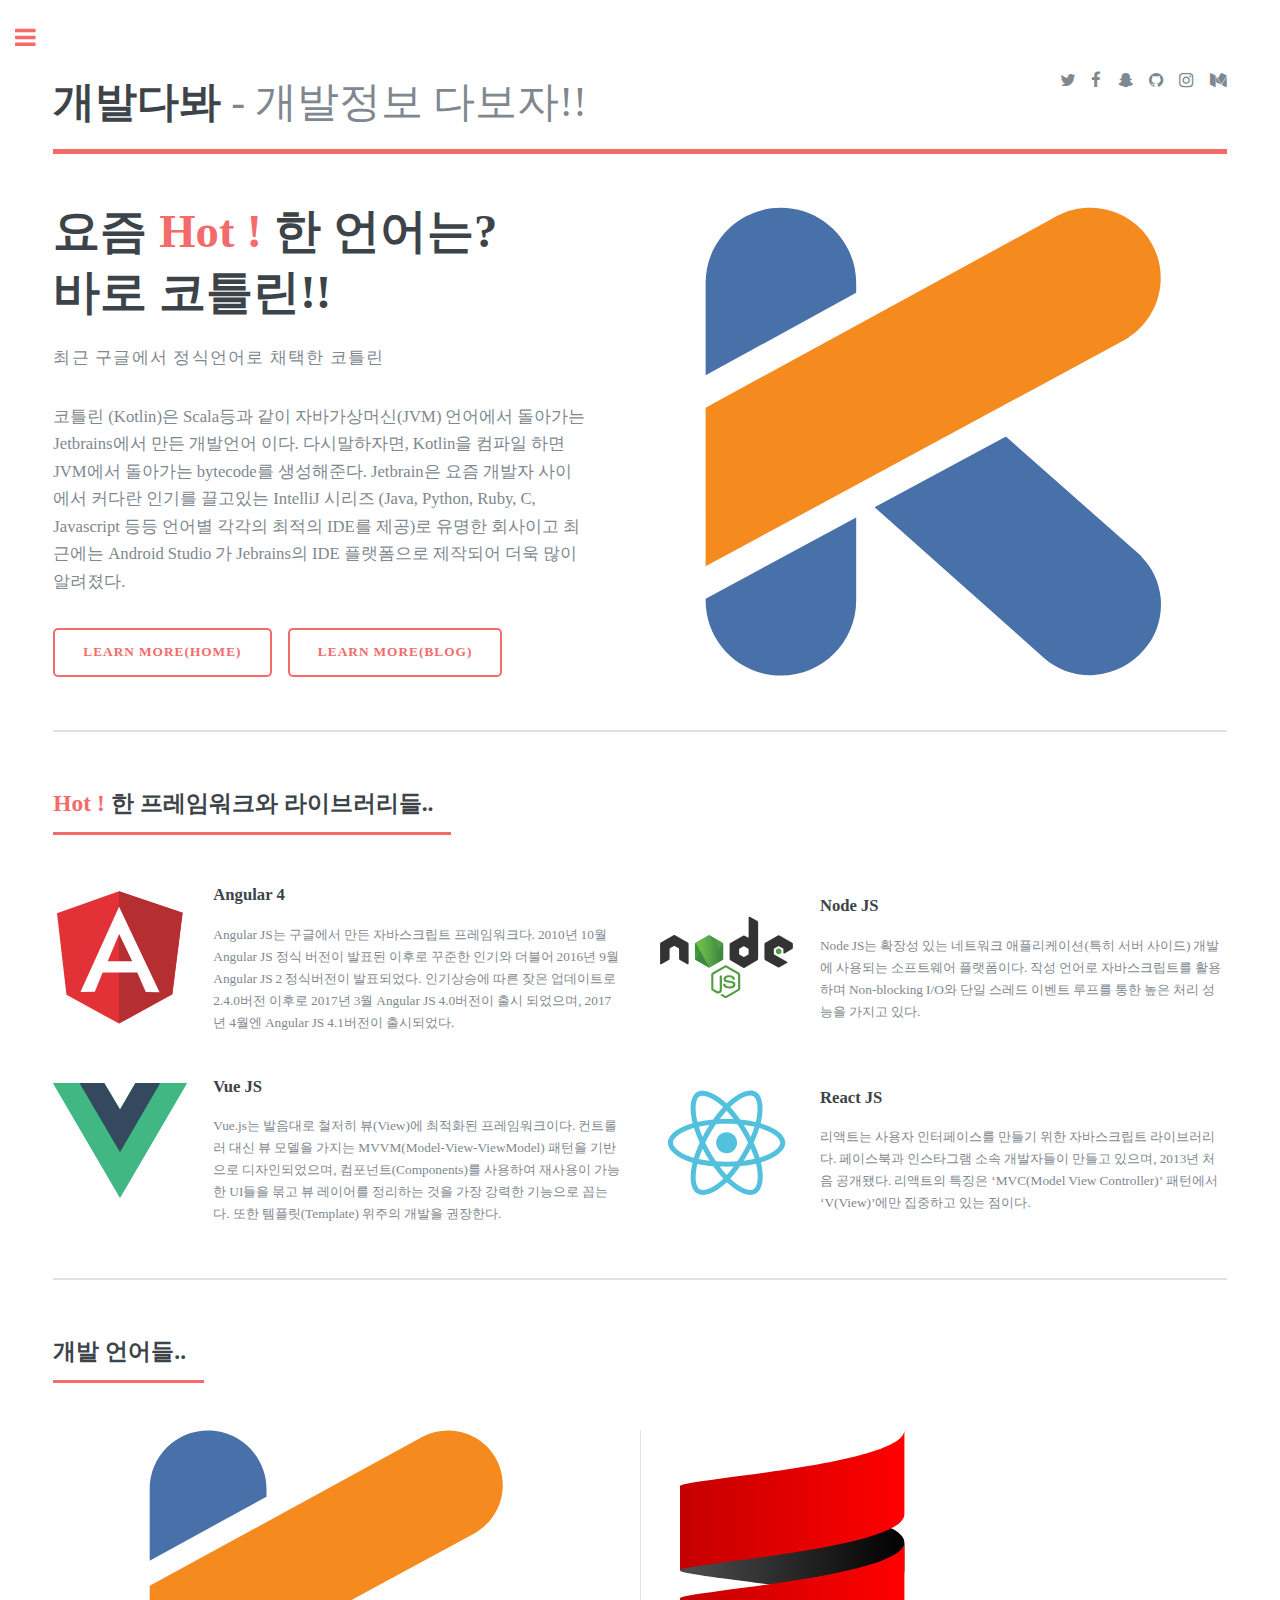
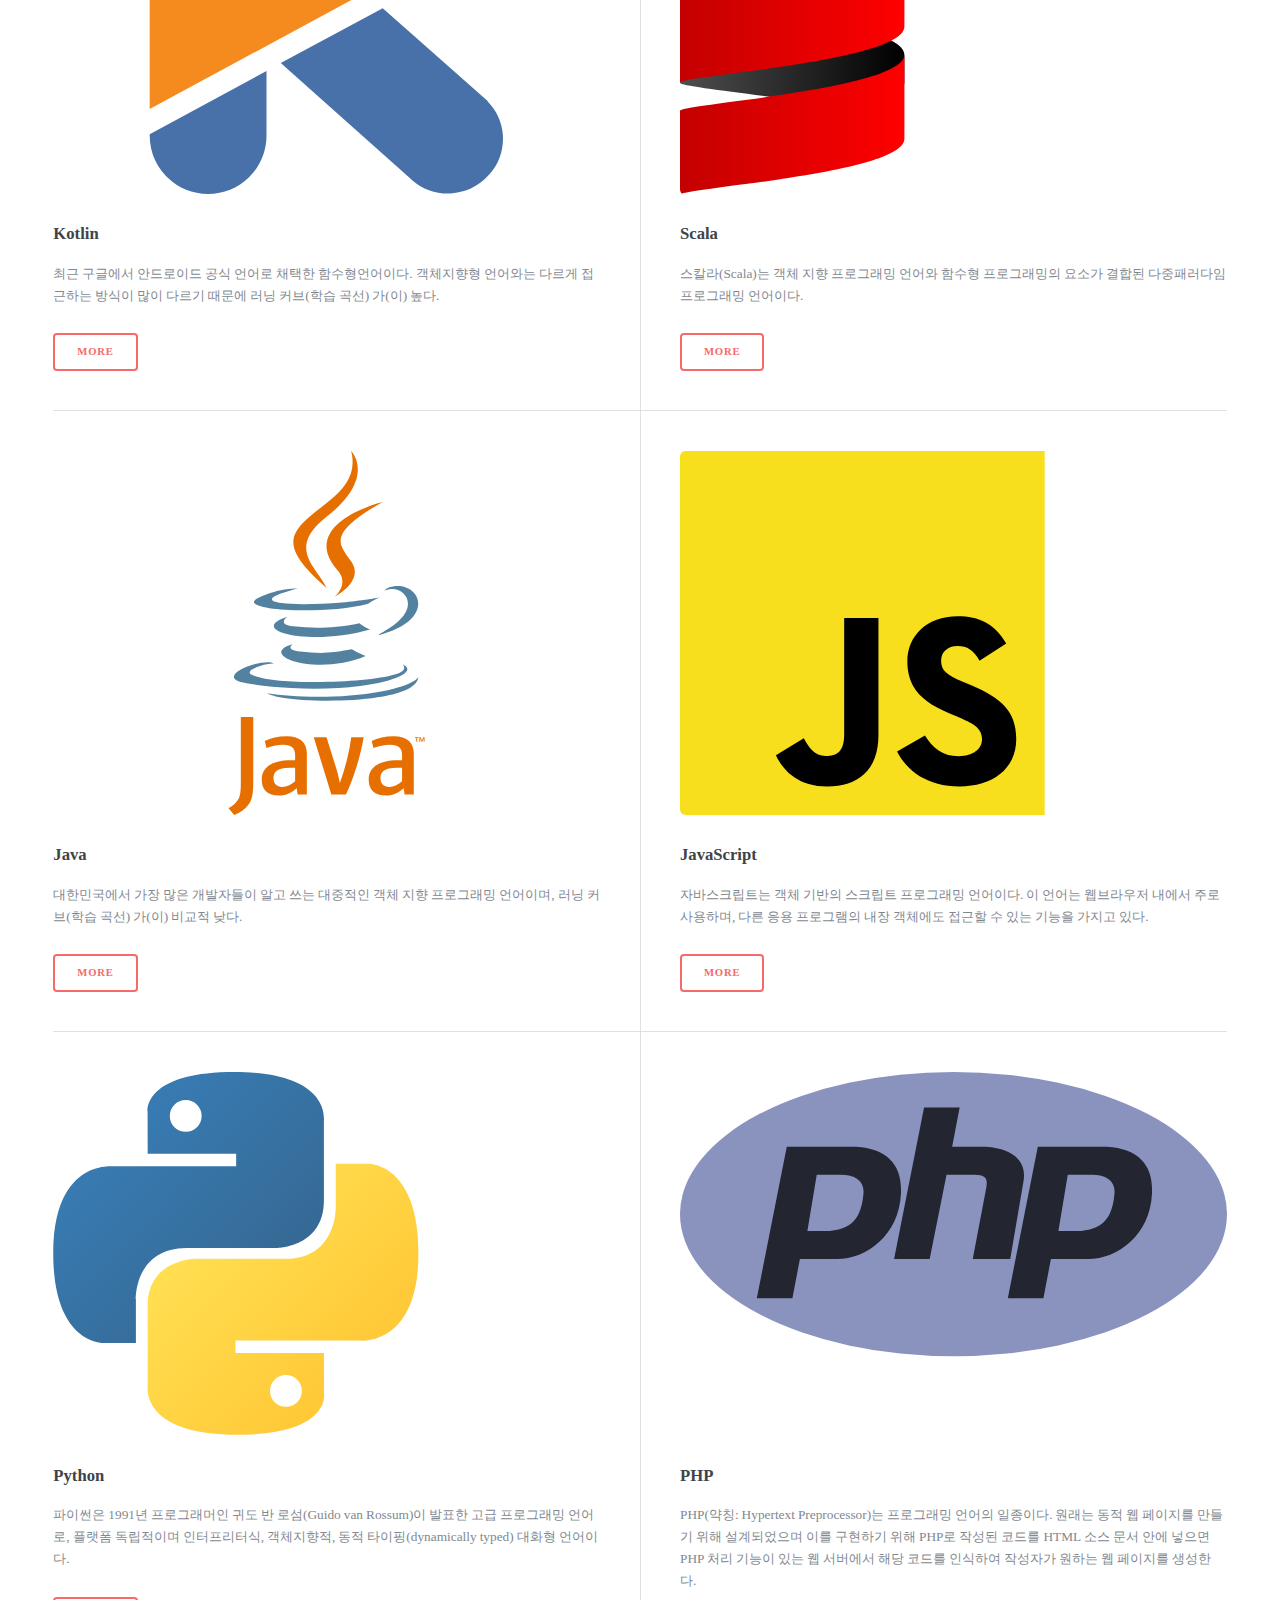
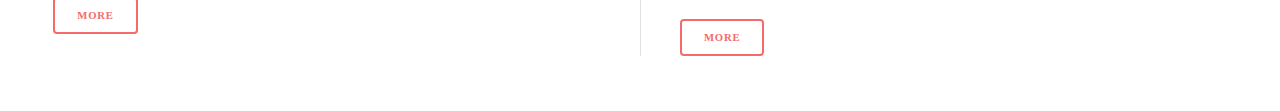
==== commit dc584a01: "세부페이지 완성" ====
--- a/index.html
+++ b/index.html
@@ -29,13 +29,14 @@
             <!-- Header -->
             <header id="header">
                 <a href="index.html" class="logo"><strong>개발다봐</strong> - 개발정보 다보자!!</a>
-                <!--<ul class="icons">
-                    <li><a href="#" class="icon fa-twitter"><span class="label">Twitter</span></a></li>
-                    <li><a href="#" class="icon fa-facebook"><span class="label">Facebook</span></a></li>
-                    <li><a href="#" class="icon fa-snapchat-ghost"><span class="label">Snapchat</span></a></li>
-                    <li><a href="#" class="icon fa-instagram"><span class="label">Instagram</span></a></li>
-                    <li><a href="#" class="icon fa-medium"><span class="label">Medium</span></a></li>
-                </ul>-->
+                <ul class="icons">
+                    <li><a href="https://twitter.com/?lang=ko" class="icon fa-twitter" target="_blank"><span class="label">Twitter</span></a></li>
+                    <li><a href="https://ko-kr.facebook.com/" class="icon fa-facebook" target="_blank"><span class="label">Facebook</span></a></li>
+                    <li><a href="https://www.snapchat.com/" class="icon fa-snapchat-ghost" target="_blank"><span class="label">Snapchat</span></a></li>
+                    <li><a href="https://github.com/" class="icon fa-github" target="_blank"><span class="label">Github</span></a></li>
+                    <li><a href="https://www.instagram.com/" class="icon fa-instagram" target="_blank"><span class="label">Instagram</span></a></li>
+                    <li><a href="https://medium.com/" class="icon fa-medium" target="_blank"><span class="label">Medium</span></a></li>
+                </ul>
             </header>
 
             <!-- Banner -->
@@ -51,12 +52,14 @@
                         C, Javascript 등등 언어별 각각의 최적의 IDE를 제공)로 유명한 회사이고 최근에는 Android Studio 가 Jebrains의 IDE 플랫폼으로 제작되어
                         더욱 많이 알려졌다. </p>
                     <ul class="actions">
+                        <li><a href="https://developer.android.com/kotlin/index.html" target="_blank" class="button big">Learn
+                            More(Home)</a></li>
                         <li><a href="https://blog.jetbrains.com/kotlin/" target="_blank" class="button big">Learn
-                            More</a></li>
+                            More(Blog)</a></li>
                     </ul>
                 </div>
                 <span class="image object">
-                                        <a href="https://blog.jetbrains.com/kotlin/" target="_blank">
+                                        <a href="./kotlin/kotlin_list.html">
                                             <img src="images/kotlin.svg" alt=""/>
                                         </a>
 									</span>
@@ -71,11 +74,13 @@
                     <article>
                         <img class="icon" src="images/angular.svg" alt=""/>
                         <div class="content">
-                            <a href="http://angularjs.blogspot.kr/2017/03/angular-400-now-available.html" target="_blank">
+                            <a href="http://angularjs.blogspot.kr/2017/03/angular-400-now-available.html"
+                               target="_blank">
                                 <h3>Angular 4</h3>
                             </a>
                             <p>Angular JS는 구글에서 만든 자바스크립트 프레임워크다. 2010년 10월 Angular JS 정식 버전이 발표된 이후로 꾸준한 인기와 더불어
-                                2016년 9월 Angular JS 2 정식버전이 발표되었다. 인기상승에 따른 잦은 업데이트로 2.4.0버전 이후로 2017년 3월 Angular JS 4.0버전이
+                                2016년 9월 Angular JS 2 정식버전이 발표되었다. 인기상승에 따른 잦은 업데이트로 2.4.0버전 이후로 2017년 3월 Angular JS
+                                4.0버전이
                                 출시 되었으며, 2017년 4월엔 Angular JS 4.1버전이 출시되었다.</p>
                         </div>
                     </article>
@@ -122,58 +127,59 @@
                 </header>
                 <div class="posts">
                     <article>
-                        <a href="#" class="image"><img src="images/kotlin_2.svg" alt=""/></a>
+                        <a href="./kotlin/kotlin_list.html" class="image"><img src="images/kotlin.svg" alt=""/></a>
                         <h3>Kotlin</h3>
                         <p>최근 구글에서 안드로이드 공식 언어로 채택한 함수형언어이다. 객체지향형 언어와는 다르게 접근하는 방식이 많이
-                        다르기 때문에 러닝 커브(학습 곡선) 가(이) 높다.</p>
-                        <ul class="actions">
-                            <li><a href="#" class="button">More</a></li>
-                        </ul>
-                    </article>
-                    <article>
-                        <a href="#" class="image"><img src="images/scala.svg" alt=""/></a>
+                            다르기 때문에 러닝 커브(학습 곡선) 가(이) 높다.</p>
+                        <ul class="actions">
+                            <li><a href="./kotlin/kotlin_list.html" class="button">More</a></li>
+                        </ul>
+                    </article>
+                    <article>
+                        <a href="./scala/scala_list.html" class="image"><img src="images/scala.svg" alt=""/></a>
                         <h3>Scala</h3>
                         <p>스칼라(Scala)는 객체 지향 프로그래밍 언어와 함수형 프로그래밍의 요소가 결합된 다중패러다임 프로그래밍 언어이다.</p>
                         <ul class="actions">
-                            <li><a href="#" class="button">More</a></li>
-                        </ul>
-                    </article>
-                    <article>
-                        <a href="#" class="image"><img src="images/java.svg" alt=""/></a>
+                            <li><a href="./scala/scala_list.html" class="button">More</a></li>
+                        </ul>
+                    </article>
+                    <article>
+                        <a href="./java/java_list.html" class="image"><img src="images/java.svg" alt=""/></a>
                         <h3>Java</h3>
                         <p>대한민국에서 가장 많은 개발자들이 알고 쓰는 대중적인 객체 지향 프로그래밍 언어이며,
-                        러닝 커브(학습 곡선) 가(이) 비교적 낮다.</p>
-                        <ul class="actions">
-                            <li><a href="#" class="button">More</a></li>
-                        </ul>
-                    </article>
-                    <article>
-                        <a href="#" class="image"><img src="images/javascript.svg" alt=""/></a>
+                            러닝 커브(학습 곡선) 가(이) 비교적 낮다.</p>
+                        <ul class="actions">
+                            <li><a href="./java/java_list.html" class="button">More</a></li>
+                        </ul>
+                    </article>
+                    <article>
+                        <a href="./javascript/javascript_list.html" class="image"><img src="images/javascript.svg"
+                                                                                       alt=""/></a>
                         <h3>JavaScript</h3>
                         <p>자바스크립트는 객체 기반의 스크립트 프로그래밍 언어이다.
                             이 언어는 웹브라우저 내에서 주로 사용하며, 다른 응용 프로그램의 내장 객체에도 접근할 수 있는 기능을 가지고 있다.</p>
                         <ul class="actions">
-                            <li><a href="#" class="button">More</a></li>
-                        </ul>
-                    </article>
-                    <article>
-                        <a href="#" class="image"><img src="images/python.svg" alt=""/></a>
+                            <li><a href="./javascript/javascript_list.html" class="button">More</a></li>
+                        </ul>
+                    </article>
+                    <article>
+                        <a href="./python/python_list.html" class="image"><img src="images/python.svg" alt=""/></a>
                         <h3>Python</h3>
                         <p>파이썬은 1991년 프로그래머인 귀도 반 로섬(Guido van Rossum)이 발표한 고급 프로그래밍 언어로,
                             플랫폼 독립적이며 인터프리터식, 객체지향적, 동적 타이핑(dynamically typed) 대화형 언어이다.</p>
                         <ul class="actions">
-                            <li><a href="#" class="button">More</a></li>
-                        </ul>
-                    </article>
-                    <article>
-                        <a href="#" class="image"><img src="images/php.svg" alt=""/></a>
+                            <li><a href="./python/python_list.html" class="button">More</a></li>
+                        </ul>
+                    </article>
+                    <article>
+                        <a href="./php/php_list.html" class="image"><img src="images/php.svg" alt=""/></a>
                         <h3>PHP</h3>
                         <p>PHP(약칭: Hypertext Preprocessor)는 프로그래밍 언어의 일종이다.
                             원래는 동적 웹 페이지를 만들기 위해 설계되었으며 이를 구현하기 위해 PHP로 작성된 코드를
                             HTML 소스 문서 안에 넣으면 PHP 처리 기능이 있는 웹 서버에서 해당 코드를 인식하여 작성자가
                             원하는 웹 페이지를 생성한다.</p>
                         <ul class="actions">
-                            <li><a href="#" class="button">More</a></li>
+                            <li><a href="./php/php_list.html" class="button">More</a></li>
                         </ul>
                     </article>
                 </div>
@@ -187,73 +193,163 @@
         <div class="inner">
 
             <!-- Search -->
-            <section id="search" class="alt">
+            <!--<section id="search" class="alt">
                 <form method="post" action="#">
                     <input type="text" name="query" id="query" placeholder="Search"/>
                 </form>
-            </section>
+            </section>-->
 
             <!-- Menu -->
             <nav id="menu">
                 <header class="major">
-                    <h2>Menu</h2>
+                    <h4>Menu</h4>
                 </header>
                 <ul>
                     <li><a href="index.html">Homepage</a></li>
-                    <li><a href="generic.html">Generic</a></li>
-                    <li><a href="elements.html">Elements</a></li>
                     <li>
                         <span class="opener">Kotlin</span>
                         <ul>
-                            <li><a href="#">A</a></li>
-                            <li><a href="#">B</a></li>
-                            <li><a href="#">C</a></li>
-                            <li><a href="#">D</a></li>
+                            <li><a href="./kotlin/kotlin_list.html">Kotlin 소개</a></li>
+                            <li><a href="https://kotlinlang.org/docs/tutorials/">튜토리얼 (영어)</a></li>
+                            <li>
+                                <a href="https://docs.google.com/document/d/1ReS3ep-hjxWA8kZi0YqDbEhCqTt29hG8P44aA9W0DM8/edit#heading=h.qaif7to7hypj">JakeWharton의
+                                    문서 (영어)</a></li>
+                            <li><a href="https://antonioleiva.com/kotlin/">Antonio Leiva의 강의 (영어)</a></li>
+                            <hr>
+                            <li><a href="http://kotlin.kr/">코틀린 코리아 웹사이트</a></li>
+                            <li><a href="https://news.realm.io/kr/news/android-kotlin/">Realm 블로그: Kotlin</a></li>
+                            <li><a href="https://news.realm.io/kr/news/compose-everything-rx-kotlin">허재위님의 드로이드나이츠
+                                발표</a></li>
+                            <li><a href="http://import.re/kotlin_on_android/#1">허재위님의 코틀린 설명 (한글)</a></li>
+                            <li><a href="https://news.realm.io/kr/news/kotlin-let-run-apply-lateinit/">허재위님의 예제로 배우는
+                                아름다운 코틀린</a></li>
+                            <li><a href="https://www.udemy.com/the_next_android_kotlin/?couponCode=B-ARTICLE279933">권태환
+                                님의 한국어 Kotlin 강의 (유료)</a></li>
+                            <li><a href="https://news.realm.io/kr/news/kotlin-1/">김용욱님의 코틀린 시리즈</a></li>
+                            <li><a href="https://news.realm.io/kr/news/kotlin-intro/">김상우님의 코틀린 소개</a></li>
                         </ul>
                     </li>
                     <li>
                         <span class="opener">Scala</span>
                         <ul>
-                            <li><a href="#">A</a></li>
-                            <li><a href="#">B</a></li>
-                            <li><a href="#">C</a></li>
-                            <li><a href="#">D</a></li>
+                            <li><a href="./scala/scala_list.html">Scala 소개</a></li>
+                            <li><a href="http://docs.scala-lang.org/ko/tutorials/scala-for-java-programmers.html">튜토리얼
+                                (한글)</a></li>
+                            <li><a href="http://www.scala-lang.org/api/current/scala/index.html">API Docs (영어)</a></li>
+                            <li><a href="https://twitter.github.io/scala_school/ko/">스칼라학교 (한글)</a></li>
+                            <li><a href="https://ppassa.wordpress.com/2012/02/19/getting_started_scala/">최세윤님의 스칼라 강의
+                                (한글)</a></li>
                         </ul>
                     </li>
                     <li>
                         <span class="opener">Java</span>
                         <ul>
-                            <li><a href="#">A</a></li>
-                            <li><a href="#">B</a></li>
-                            <li><a href="#">C</a></li>
-                            <li><a href="#">D</a></li>
+                            <li><a href="./java/java_list.html">Java 소개</a></li>
+                            <li><a href="http://docs.oracle.com/javase/tutorial/">튜토리얼 (오라클 - 영어)</a></li>
+                            <li><a href="https://github.com/yakmoz/ref/blob/master/java/java%208%20tutorial.md">튜토리얼
+                                (Java 8 - 한글)</a></li>
+                            <li><a href="http://silverbullet.tistory.com/entry/java-%EA%B0%95%EC%A2%8C">자바정보 총 정리 사이트
+                                (한글)</a></li>
+                            <li><a href="http://50001.com/sub/forstart.htm">비전공자를 위한 자바 글 (한글)</a></li>
+                            <li><a href="https://opentutorials.org/course/1223">생활코딩 (한글)</a></li>
+                            <li><a href="http://cris.joongbu.ac.kr/course/java/">실전예제로 배우는 자바 프로그래밍 (한글)</a></li>
+                            <!-- Framework -->
+                            <hr>
+                            Framework
+                            <li><a href="http://ooz.co.kr/170">Spring Framework 배우기 (한글)</a></li>
+                            <li>
+                                <a href="http://iam1492.tistory.com/entry/Play-framework%EC%9C%BC%EB%A1%9C-%EB%B8%94%EB%A1%9C%EA%B7%B8-%EA%B0%9C%EB%B0%9C%ED%95%98%EA%B8%B0-1">Play
+                                    Framework 배우기 (한글)</a></li>
                         </ul>
                     </li>
                     <li>
                         <span class="opener">JavaScript</span>
                         <ul>
-                            <li><a href="#">A</a></li>
-                            <li><a href="#">B</a></li>
-                            <li><a href="#">C</a></li>
-                            <li><a href="#">D</a></li>
+                            <!-- JavaScript -->
+                            <li><a href="./javascript/javascript_list.html">JavaScript 소개</a></li>
+                            <li><a href="https://developer.mozilla.org/ko/docs/A_re-introduction_to_JavaScript">MDN -
+                                자바스크립트 재입문 (한글지원)</a></li>
+                            <li><a href="https://opentutorials.org/course/743">JavaScript 생활코딩 (한글)</a></li>
+                            <li><a href="https://www.w3schools.com/js/">JavaScript W3School - 튜토리얼 (영어)</a></li>
+
+                            <!-- JQuery -->
+                            <hr>
+                            JQuery
+                            <li><a href="http://api.jquery.com/">JQuery API 홈페이지 (영어)</a></li>
+                            <li><a href="https://opentutorials.org/course/53">JQuery 생활코딩 (한글)</a></li>
+                            <li><a href="https://www.w3schools.com/jquery/">JQuery W3School - 튜토리얼 (영어)</a></li>
+
+                            <!-- Angular JS -->
+                            <hr>
+                            Angular JS
+                            <li><a href="http://visualize.tistory.com/442">Angular JS 란? (한글)</a></li>
+                            <li><a href="https://angular.io/docs/ts/latest/quickstart.html">Angular JS 튜토리얼 (영어)</a>
+                            </li>
+                            <li><a href="https://www.w3schools.com/angular/default.asp">Angular JS W3School - 튜토리얼
+                                (영어)</a></li>
+
+                            <!-- React JS -->
+                            <hr>
+                            React JS
+                            <li><a href="https://velopert.com/reactjs-tutorials">React JS 강좌 (한글)</a></li>
+                            <li><a href="https://facebook.github.io/react/tutorial/tutorial.html">React JS 튜토리얼(영어)</a>
+                            </li>
+
+                            <!-- Vue JS -->
+                            <hr>
+                            Vue JS
+                            <li><a href="https://kr.vuejs.org/v2/guide/">Vue JS 시작하기 (한글)</a></li>
+                            <li><a href="https://velopert.com/vuejs-tutorials">Vue JS 강좌 (한글)</a></li>
+
+                            <!-- Node JS -->
+                            <hr>
+                            Node JS
+                            <li><a href="https://nodejs.org/ko/docs/">Node JS 튜토리얼(한글)</a></li>
+                            <li><a href="https://velopert.com/node-js-tutorials">Node JS 와 Express JS 강좌 (한글)</a></li>
+
+                            <!-- SASS -->
+                            <hr>
+                            SASS
+                            <li><a href="https://velopert.com/1712">SASS 란? (한글)</a></li>
                         </ul>
                     </li>
                     <li>
                         <span class="opener">Python</span>
                         <ul>
-                            <li><a href="#">A</a></li>
-                            <li><a href="#">B</a></li>
-                            <li><a href="#">C</a></li>
-                            <li><a href="#">D</a></li>
+                            <li><a href="./python/python_list.html">Python 소개</a></li>
+                            <li><a href="https://tutorial.djangogirls.org/ko/python_introduction/">Python 시작하기 (한글)</a>
+                            </li>
+                            <li><a href="https://www.codecademy.com/ko/tracks/python-ko">Python 코드아카데미 (한글)</a></li>
+                            <li>
+                                <a href="https://www.inflearn.com/course/%ED%8C%8C%EC%9D%B4%EC%8D%AC-%EA%B0%95%EC%A2%8C/">Python
+                                    강좌 (한글, 영상)</a></li>
+                            <li><a href="http://byteofpython-korean.sourceforge.net/byte_of_python.html">A Byte of
+                                Python (한글)</a></li>
+                            <li><a href="https://www.youtube.com/watch?v=wnV7v93S9HQ">Python 유튜브 강좌 (한글, 영상)</a></li>
+
+                            <!-- Framework -->
+                            <hr>
+                            Framework
+                            <li><a href="https://tutorial.djangogirls.org/ko/django/">Django Framework 란? (한글)</a></li>
                         </ul>
                     </li>
                     <li>
                         <span class="opener">PHP</span>
                         <ul>
-                            <li><a href="#">A</a></li>
-                            <li><a href="#">B</a></li>
-                            <li><a href="#">C</a></li>
-                            <li><a href="#">D</a></li>
+                            <li><a href="./php/php_list.html">PHP 소개</a></li>
+                            <li><a href="https://opentutorials.org/index.php/course/62">PHP 생활코딩 (한글)</a></li>
+                            <li><a href="https://www.w3schools.com/php/default.asp">PHP 5 W3School 튜토리얼 (영어)</a></li>
+                            <li><a href="http://www.tutorialspoint.com/php7/">PHP 7 튜토리얼 (영어)</a></li>
+                            <li><a href="https://www.codecademy.com/learn/php">PHP 코드아카데미 (영어)</a></li>
+
+                            <!-- Framework -->
+                            <hr>
+                            Framework
+                            <li><a href="https://www.slideshare.net/findstar/xecon2014-laravel">Laravel Framework 란?
+                                (한글, 실습가능)</a></li>
+                            <li><a href="https://laravel.com/docs/5.4/">Laravel Framework (영어, 업데이트반영이 빠름)</a></li>
+                            <li><a href="https://www.laravel.co.kr/">Laravel 코리아 (한글, 업데이트반영이 늦음)</a></li>
+                            <li><a href="https://laravel.kr/">Laravel 코리아 커뮤니티 (한글, 업데이트반영이 늦음)</a></li>
                         </ul>
                     </li>
                 </ul>
@@ -262,12 +358,12 @@
             <!-- Section -->
             <section>
                 <header class="major">
-                    <h2>개발 작업물</h2>
+                    <h4>개발 작업물</h4>
                 </header>
                 <div class="mini-posts">
                     <article>
                         <a href="https://play.google.com/store/apps/details?id=com.jjsoft.android.simplescheduler&hl=ko"
-                           class="image"><img src="images/simple_scheduler.webp" alt=""/></a>
+                           class="image"><img src="./images/simple_scheduler.webp" alt=""/></a>
                         <p>안드로이드 어플 - 심간표(심플 시간표)</p>
                     </article>
                     <!--<article>
@@ -287,17 +383,18 @@
             <!-- Section -->
             <section>
                 <header class="major">
-                    <h2>개발자 정보</h2>
+                    <h4>개발자 정보</h4>
                 </header>
                 <p>가천대학교를 다니는 컴퓨터공학과 학생입니다. IT 산업체를 다니며 실력을 쌓았습니다.</p>
                 <div> 사용 경력 <br/>
-                    Microsoft SQL Server, MySQL, MariaDB, PostgreSQL, SQLite ..
-                    PowerBuilder 프로그램 전문적으로 개발 및 유지보수 능숙
-                    Android App(안드로이드 앱) 전문적으로 개발 및 유지보수 가능
-                    윈도우프로그램 (C#...etc) 개발 및 유지보수 가능
-                    HTML, CSS, Java(Spring Framework), JavaScript, PHP 개발 및 유지보수 가능
-                    Scala(Play Framework), Kotlin(Android) 개발 및 유지보수 가능
-                    ERP, WMS, SAP 등의 기업용 프로그램과의 연동 경험 다수 보유</div>
+                    Microsoft SQL Server, MySQL, MariaDB, PostgreSQL, SQLite 데이터베이스 사용 경력 有 <br/>
+                    PowerBuilder 프로그램 전문적으로 개발 및 유지보수 능숙 <br/>
+                    Android App(안드로이드 앱) 전문적으로 개발 및 유지보수 가능 <br/>
+                    윈도우프로그램 (C#...etc) 개발 및 유지보수 가능 <br/>
+                    HTML, CSS, Java(Spring Framework), JavaScript, PHP 개발 및 유지보수 가능 <br/>
+                    Scala(Play Framework), Kotlin(Android) 개발 및 유지보수 가능 <br/>
+                    ERP, WMS, SAP 등의 기업용 프로그램과의 연동 경험 다수 보유
+                </div>
                 <br/>
                 <ul class="contact">
                     <li class="fa-envelope-o"><a href="#">jerryjung2929@gmail.com</a></li>
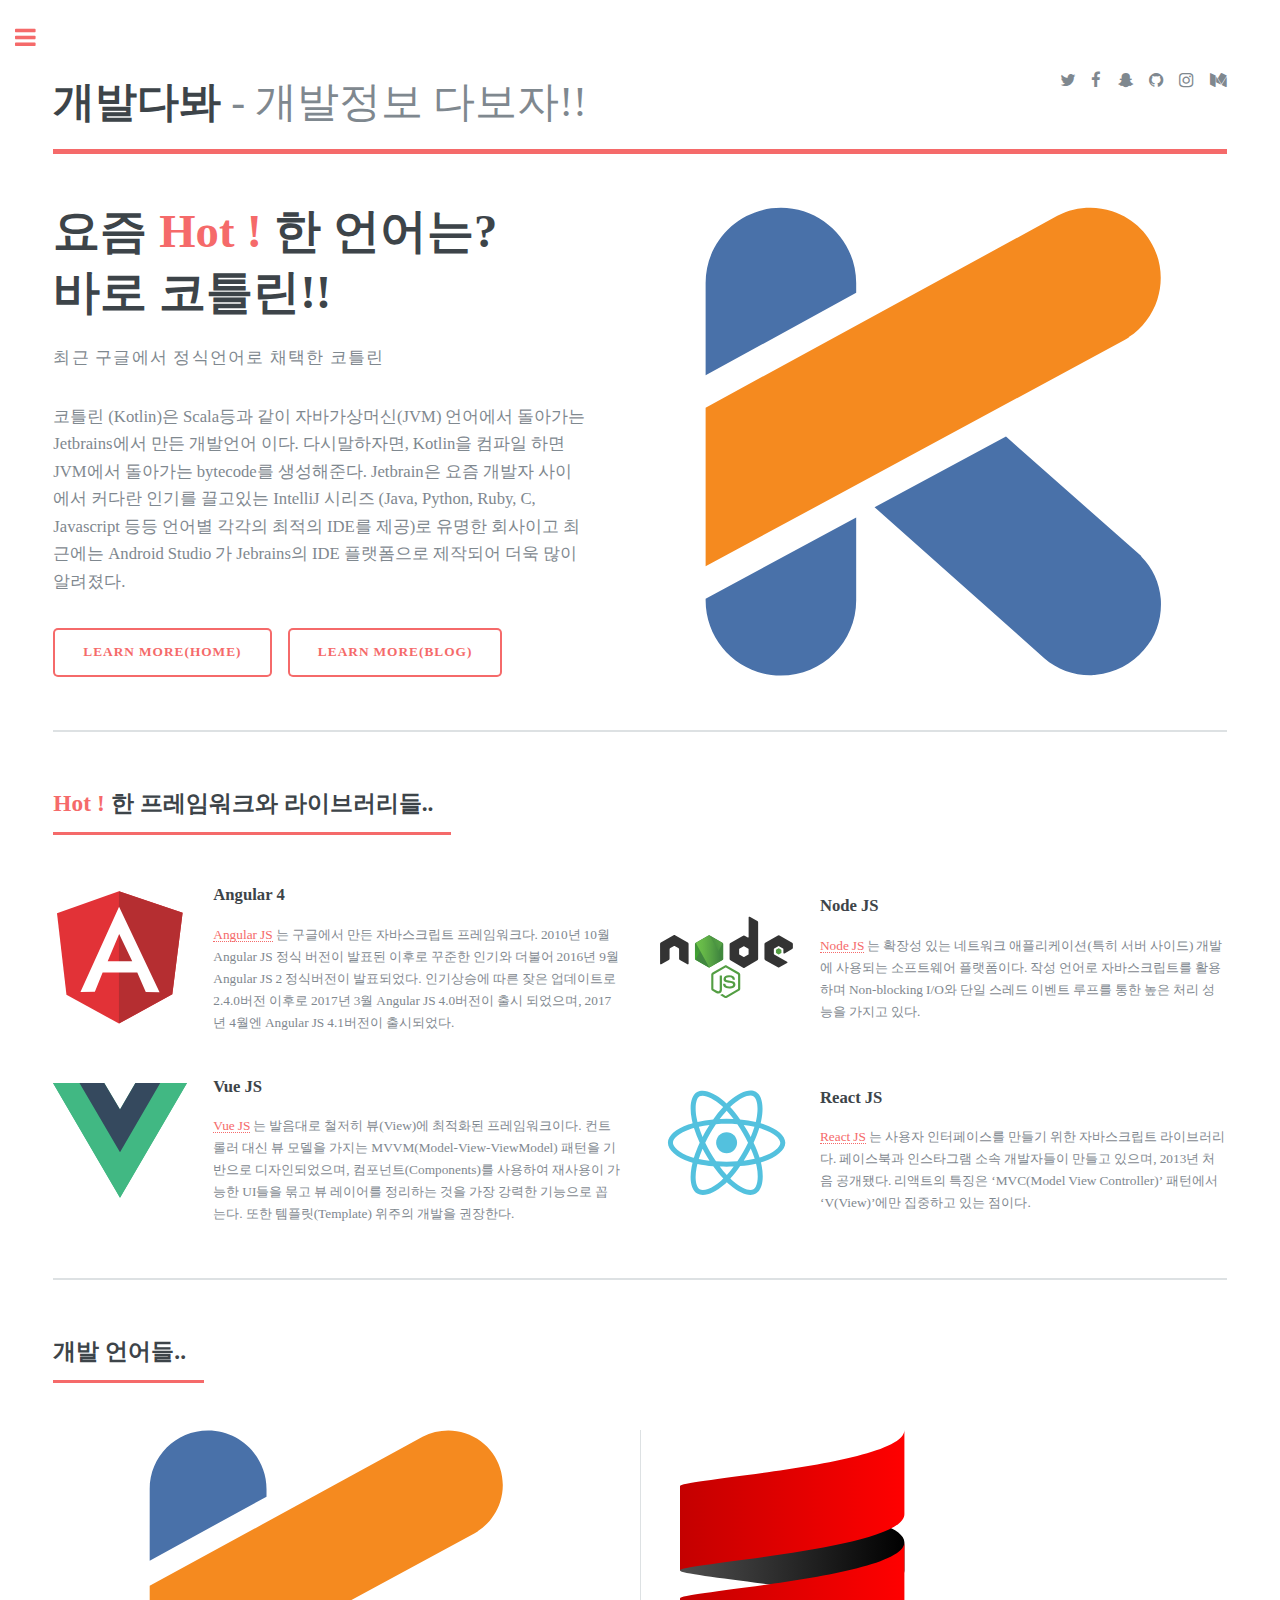
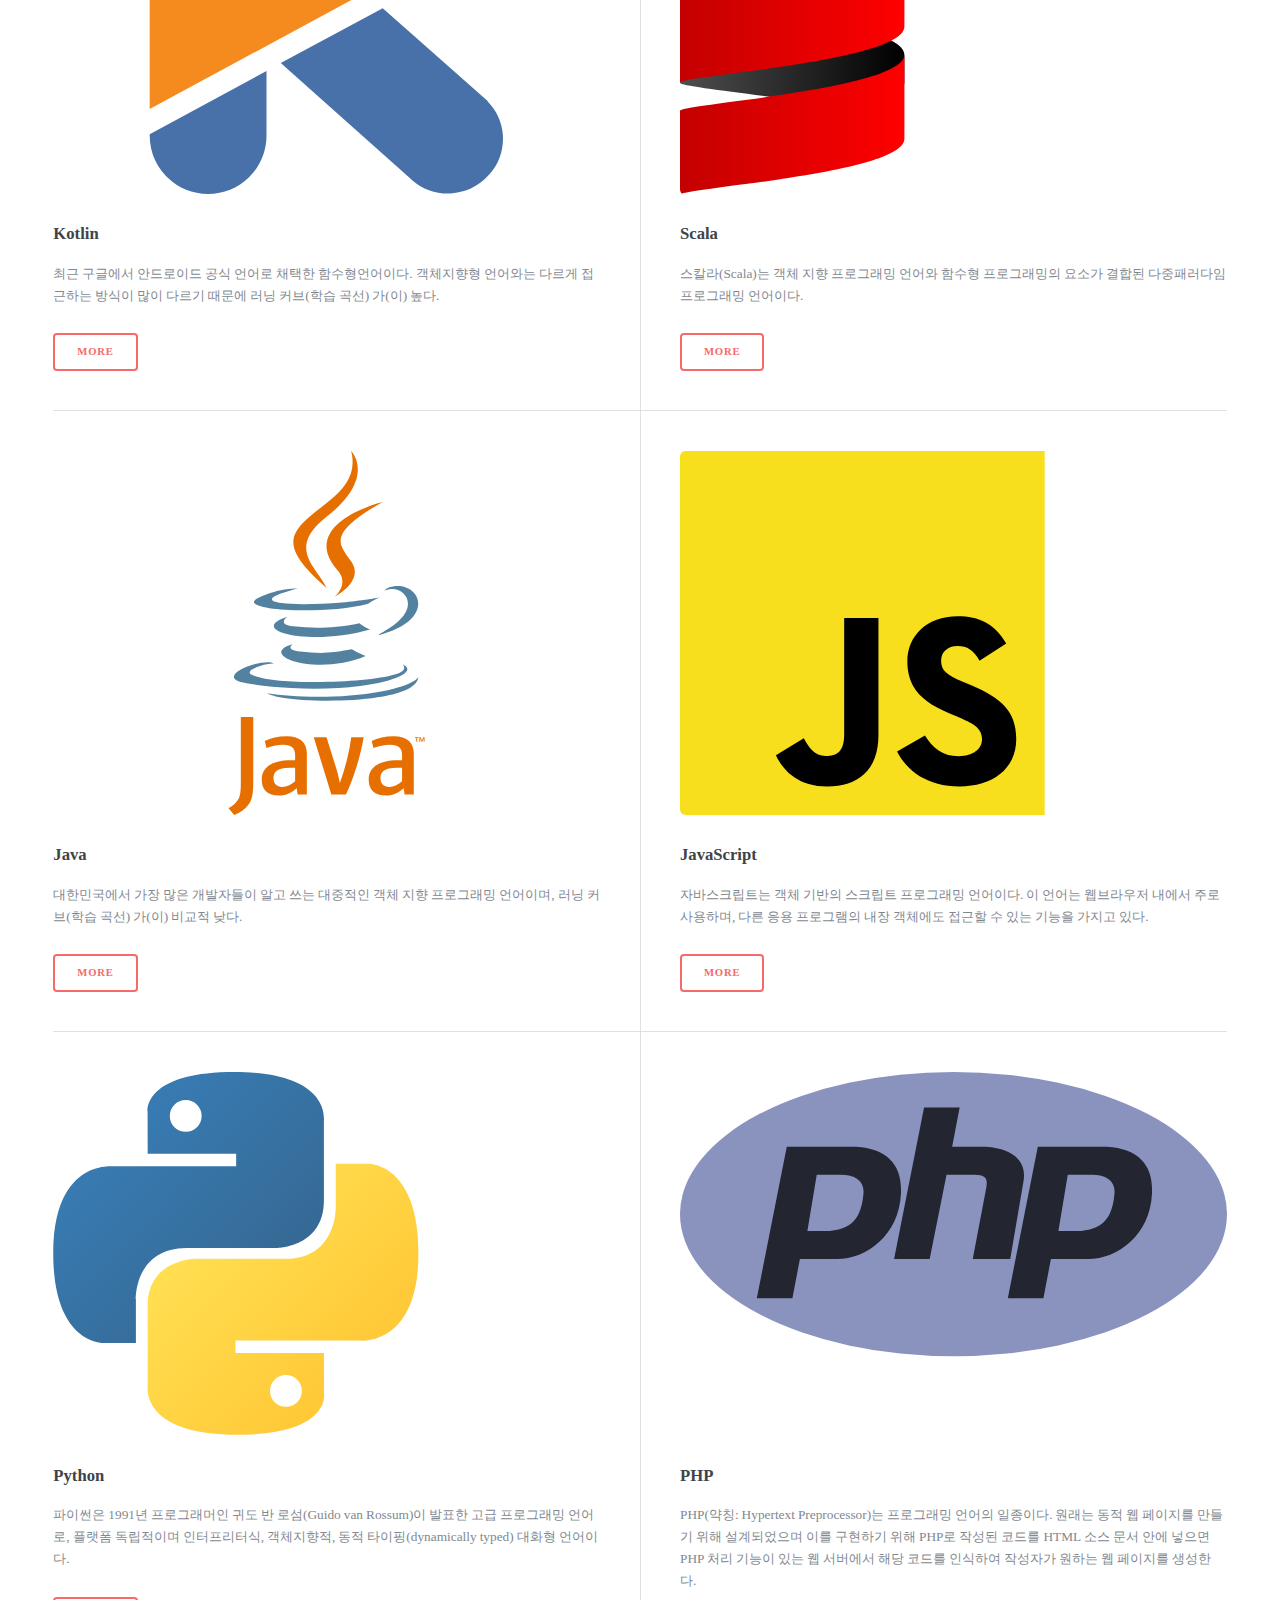
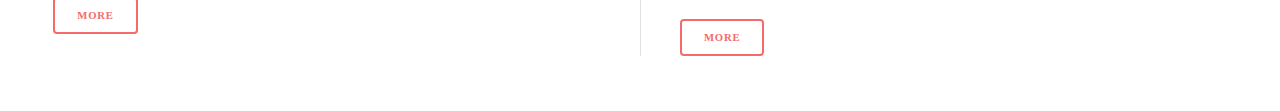
==== commit c0e59ddc: "링크걸기수정" ====
--- a/index.html
+++ b/index.html
@@ -30,12 +30,18 @@
             <header id="header">
                 <a href="index.html" class="logo"><strong>개발다봐</strong> - 개발정보 다보자!!</a>
                 <ul class="icons">
-                    <li><a href="https://twitter.com/?lang=ko" class="icon fa-twitter" target="_blank"><span class="label">Twitter</span></a></li>
-                    <li><a href="https://ko-kr.facebook.com/" class="icon fa-facebook" target="_blank"><span class="label">Facebook</span></a></li>
-                    <li><a href="https://www.snapchat.com/" class="icon fa-snapchat-ghost" target="_blank"><span class="label">Snapchat</span></a></li>
-                    <li><a href="https://github.com/" class="icon fa-github" target="_blank"><span class="label">Github</span></a></li>
-                    <li><a href="https://www.instagram.com/" class="icon fa-instagram" target="_blank"><span class="label">Instagram</span></a></li>
-                    <li><a href="https://medium.com/" class="icon fa-medium" target="_blank"><span class="label">Medium</span></a></li>
+                    <li><a href="https://twitter.com/?lang=ko" class="icon fa-twitter" target="_blank"><span
+                            class="label">Twitter</span></a></li>
+                    <li><a href="https://ko-kr.facebook.com/" class="icon fa-facebook" target="_blank"><span
+                            class="label">Facebook</span></a></li>
+                    <li><a href="https://www.snapchat.com/" class="icon fa-snapchat-ghost" target="_blank"><span
+                            class="label">Snapchat</span></a></li>
+                    <li><a href="https://github.com/" class="icon fa-github" target="_blank"><span
+                            class="label">Github</span></a></li>
+                    <li><a href="https://www.instagram.com/" class="icon fa-instagram" target="_blank"><span
+                            class="label">Instagram</span></a></li>
+                    <li><a href="https://medium.com/" class="icon fa-medium" target="_blank"><span
+                            class="label">Medium</span></a></li>
                 </ul>
             </header>
 
@@ -52,7 +58,8 @@
                         C, Javascript 등등 언어별 각각의 최적의 IDE를 제공)로 유명한 회사이고 최근에는 Android Studio 가 Jebrains의 IDE 플랫폼으로 제작되어
                         더욱 많이 알려졌다. </p>
                     <ul class="actions">
-                        <li><a href="https://developer.android.com/kotlin/index.html" target="_blank" class="button big">Learn
+                        <li><a href="https://developer.android.com/kotlin/index.html" target="_blank"
+                               class="button big">Learn
                             More(Home)</a></li>
                         <li><a href="https://blog.jetbrains.com/kotlin/" target="_blank" class="button big">Learn
                             More(Blog)</a></li>
@@ -78,7 +85,9 @@
                                target="_blank">
                                 <h3>Angular 4</h3>
                             </a>
-                            <p>Angular JS는 구글에서 만든 자바스크립트 프레임워크다. 2010년 10월 Angular JS 정식 버전이 발표된 이후로 꾸준한 인기와 더불어
+                            <p><a href="http://angularjs.blogspot.kr/2017/03/angular-400-now-available.html"
+                                  target="_blank">Angular JS</a>
+                                는 구글에서 만든 자바스크립트 프레임워크다. 2010년 10월 Angular JS 정식 버전이 발표된 이후로 꾸준한 인기와 더불어
                                 2016년 9월 Angular JS 2 정식버전이 발표되었다. 인기상승에 따른 잦은 업데이트로 2.4.0버전 이후로 2017년 3월 Angular JS
                                 4.0버전이
                                 출시 되었으며, 2017년 4월엔 Angular JS 4.1버전이 출시되었다.</p>
@@ -90,7 +99,8 @@
                             <a href="https://nodejs.org/ko/" target="_blank">
                                 <h3>Node JS</h3>
                             </a>
-                            <p>Node JS는 확장성 있는 네트워크 애플리케이션(특히 서버 사이드) 개발에 사용되는 소프트웨어 플랫폼이다.
+                            <p><a href="https://nodejs.org/ko/" target="_blank">Node JS</a>
+                                는 확장성 있는 네트워크 애플리케이션(특히 서버 사이드) 개발에 사용되는 소프트웨어 플랫폼이다.
                                 작성 언어로 자바스크립트를 활용하며 Non-blocking I/O와 단일 스레드 이벤트 루프를 통한 높은 처리 성능을 가지고 있다.</p>
                         </div>
                     </article>
@@ -100,7 +110,8 @@
                             <a href="https://vuejs.org/" target="_blank">
                                 <h3>Vue JS</h3>
                             </a>
-                            <p>Vue.js는 발음대로 철저히 뷰(View)에 최적화된 프레임워크이다.
+                            <p><a href="https://vuejs.org/" target="_blank">Vue JS</a>
+                                는 발음대로 철저히 뷰(View)에 최적화된 프레임워크이다.
                                 컨트롤러 대신 뷰 모델을 가지는 MVVM(Model-View-ViewModel) 패턴을 기반으로 디자인되었으며,
                                 컴포넌트(Components)를 사용하여 재사용이 가능한 UI들을 묶고 뷰 레이어를 정리하는 것을 가장 강력한 기능으로 꼽는다.
                                 또한 템플릿(Template) 위주의 개발을 권장한다.</p>
@@ -112,7 +123,8 @@
                             <a href="https://facebook.github.io/react/" target="_blank">
                                 <h3>React JS</h3>
                             </a>
-                            <p>리액트는 사용자 인터페이스를 만들기 위한 자바스크립트 라이브러리다.
+                            <p><a href="https://facebook.github.io/react/" target="_blank">React JS</a>
+                                는 사용자 인터페이스를 만들기 위한 자바스크립트 라이브러리다.
                                 페이스북과 인스타그램 소속 개발자들이 만들고 있으며, 2013년 처음 공개됐다.
                                 리액트의 특징은 ‘MVC(Model View Controller)’ 패턴에서 ‘V(View)’에만 집중하고 있는 점이다.</p>
                         </div>
